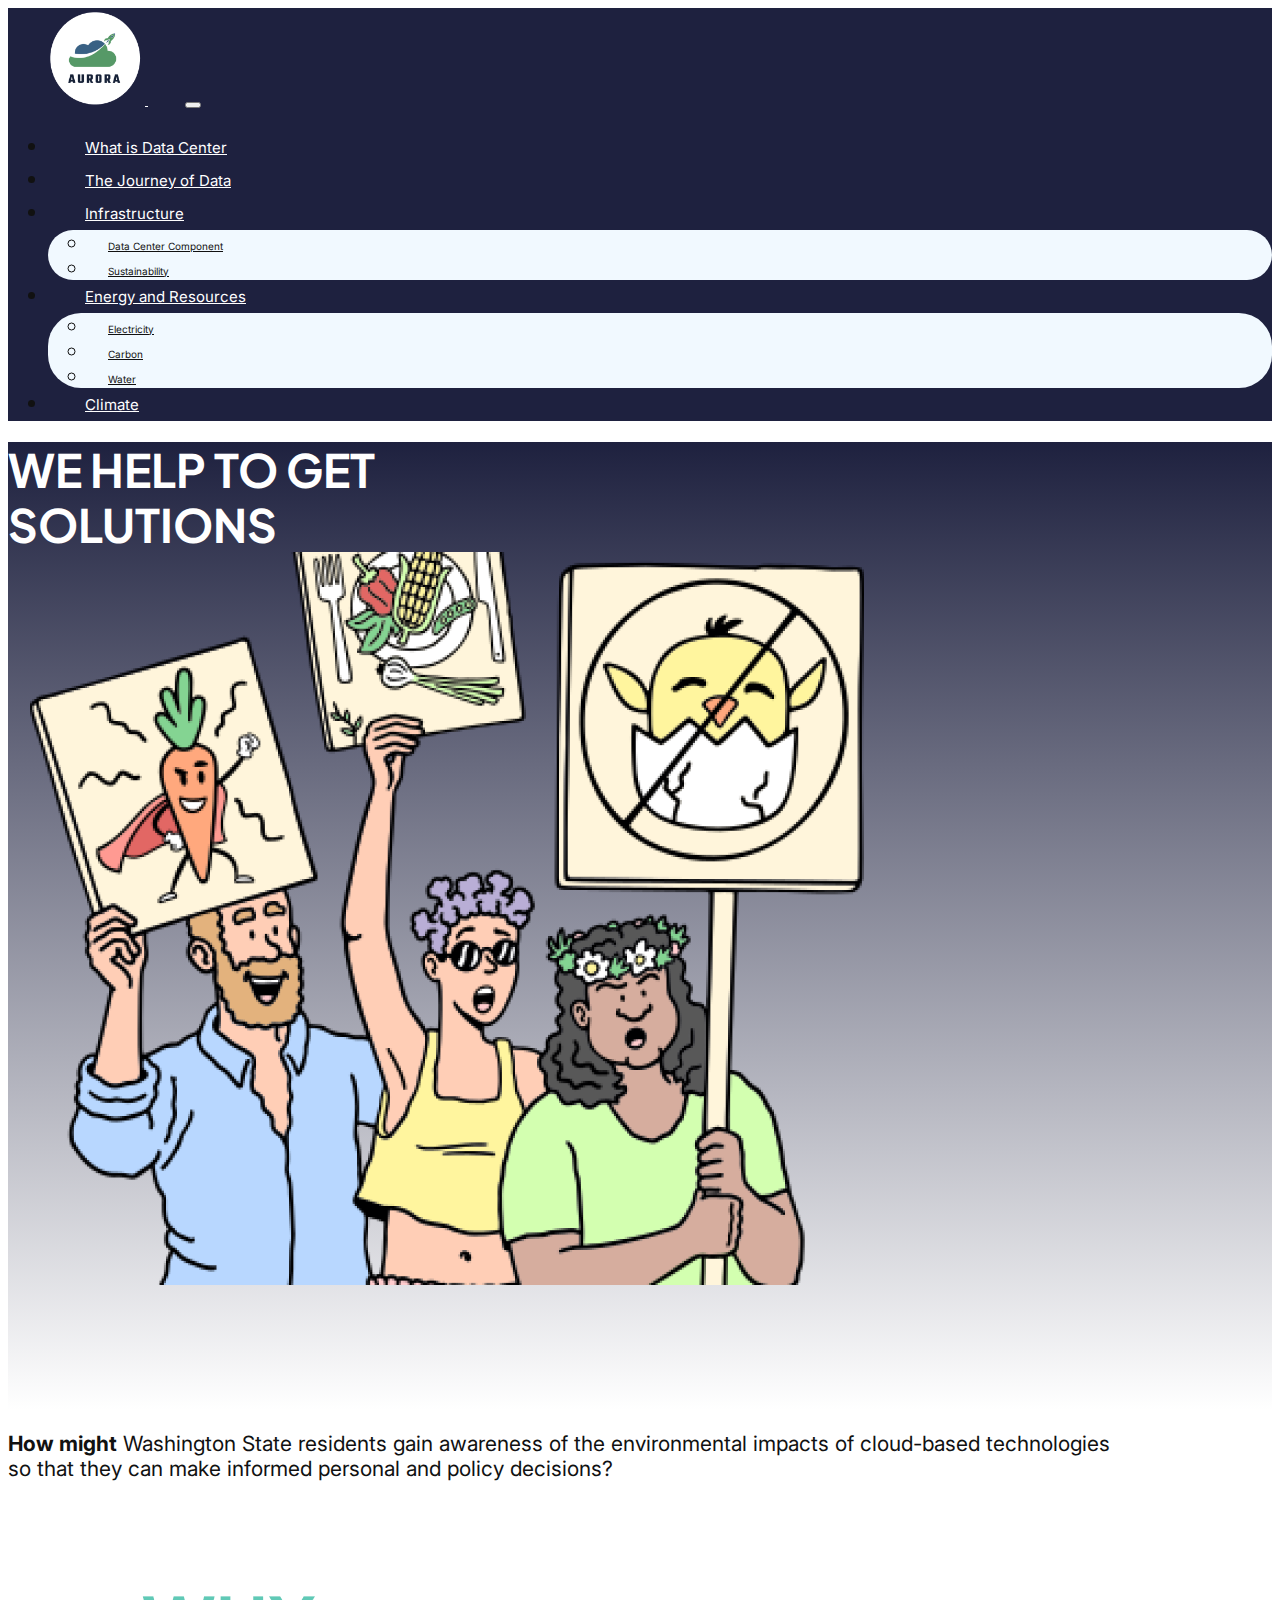
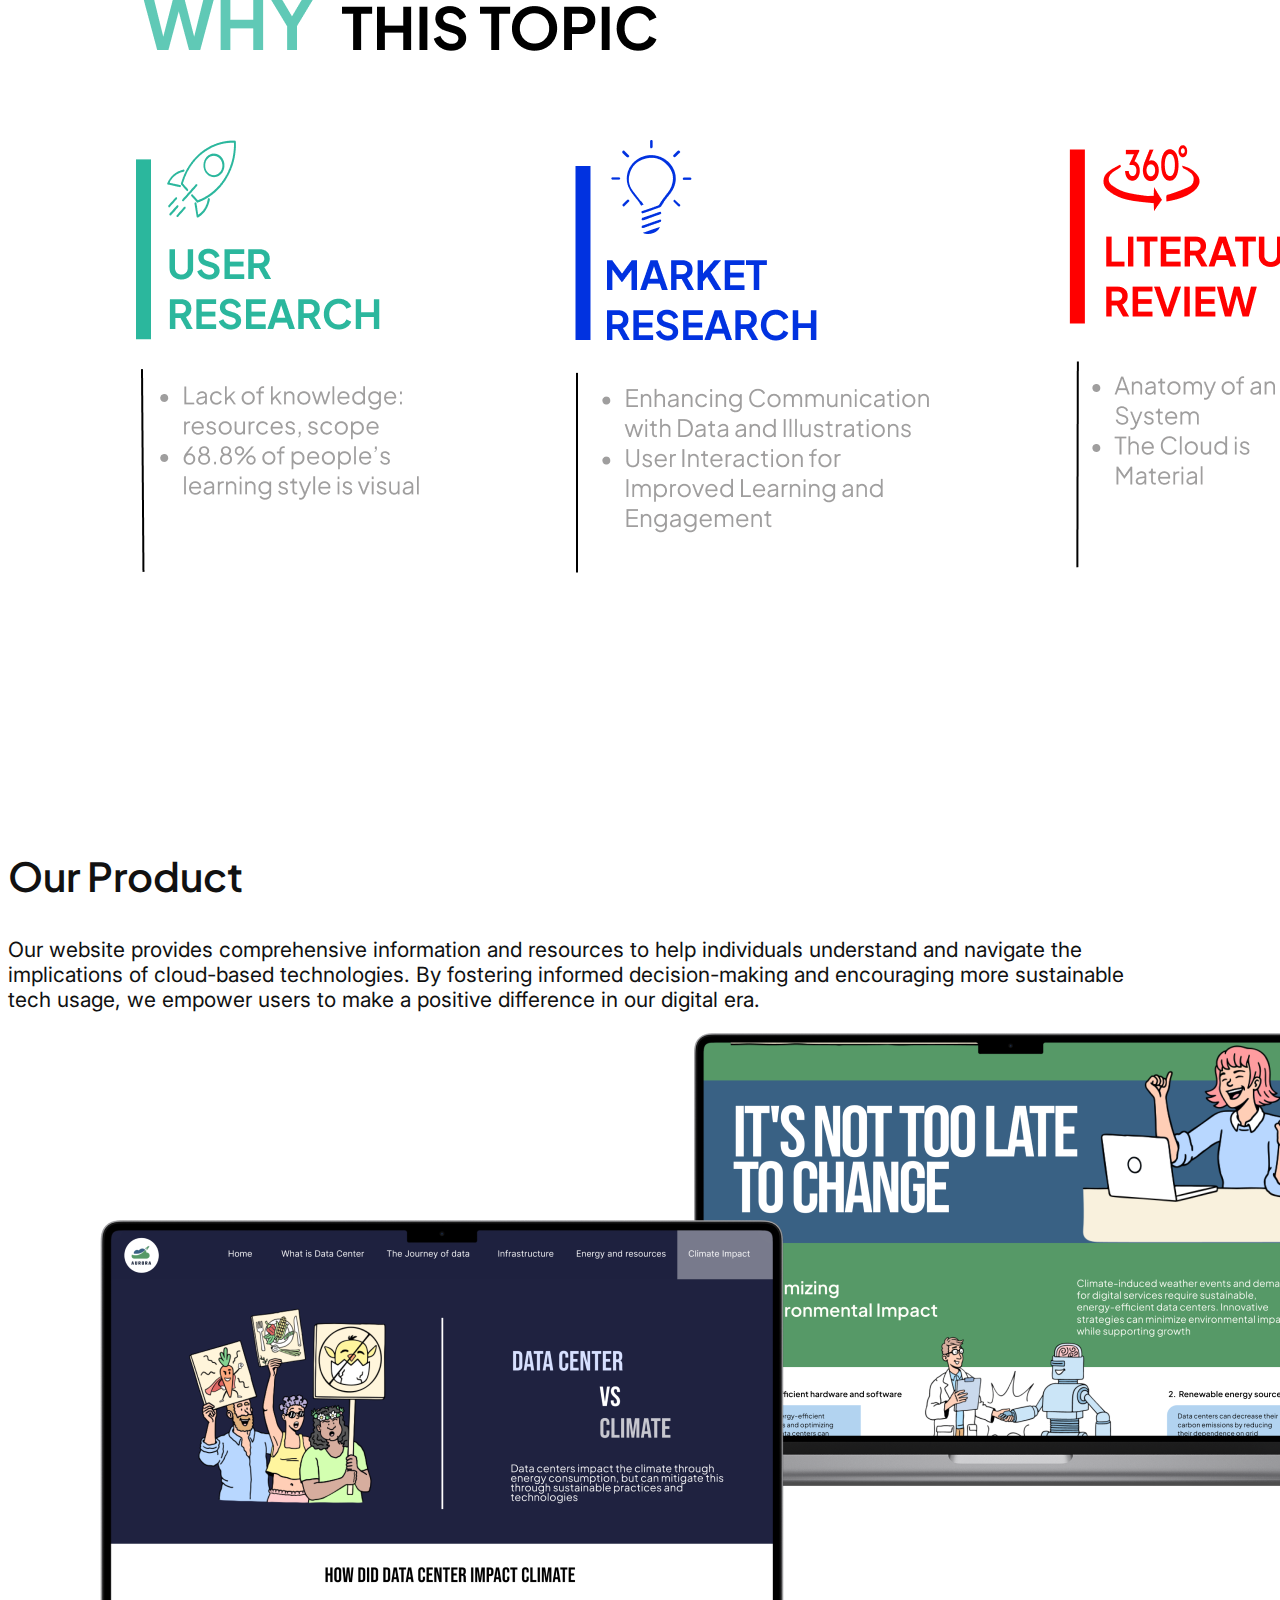
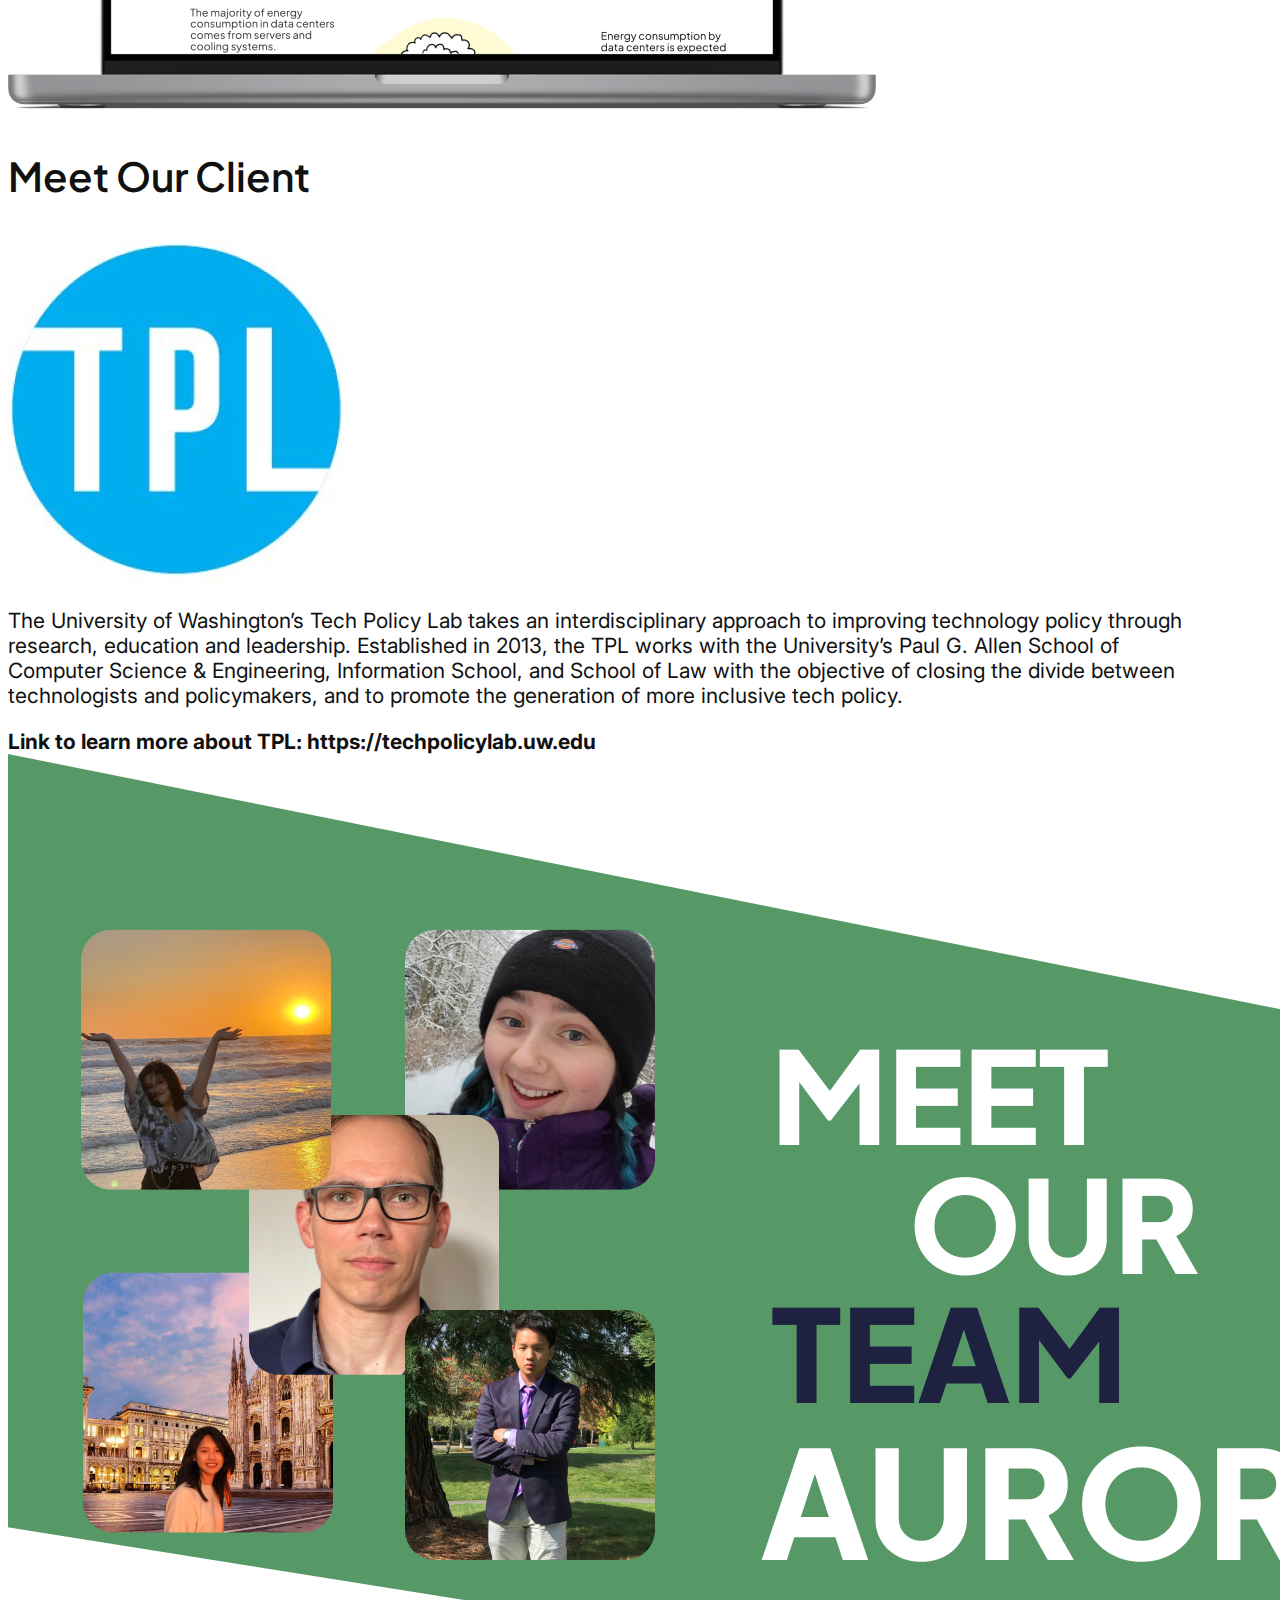
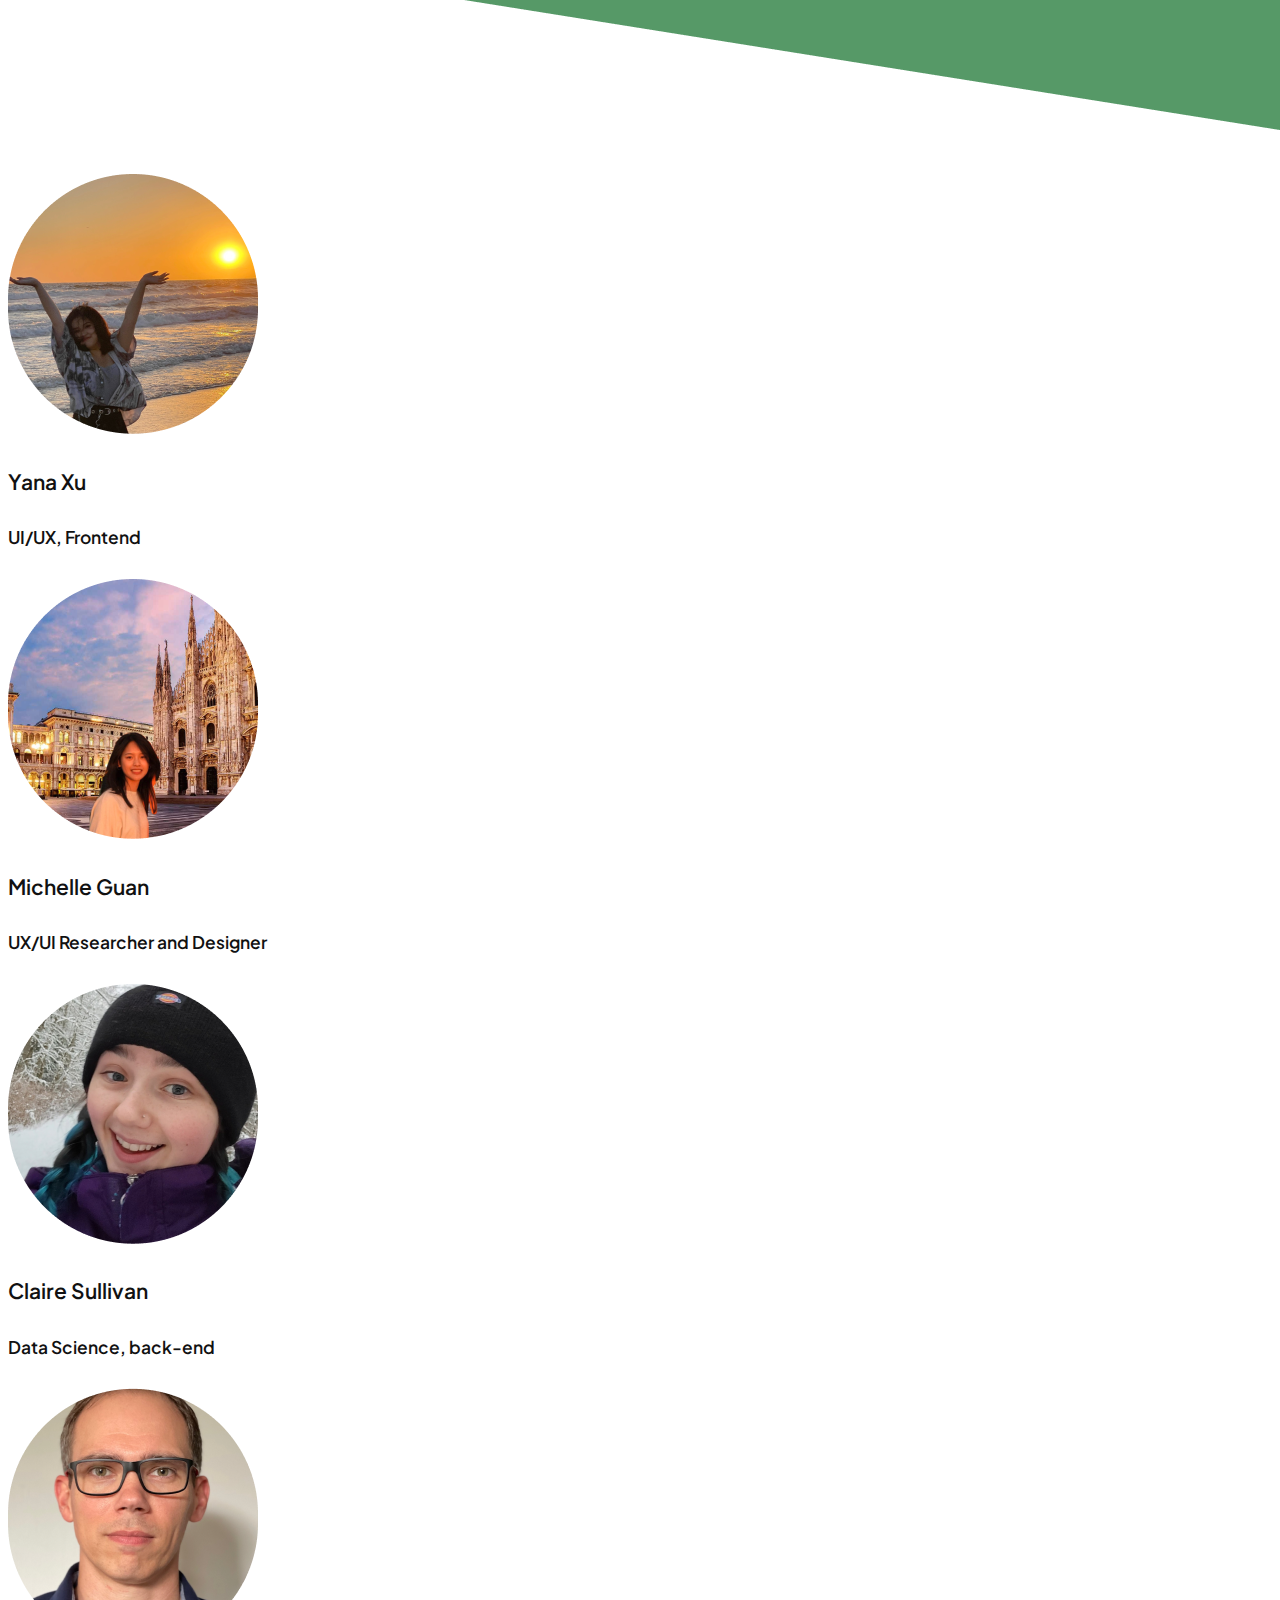
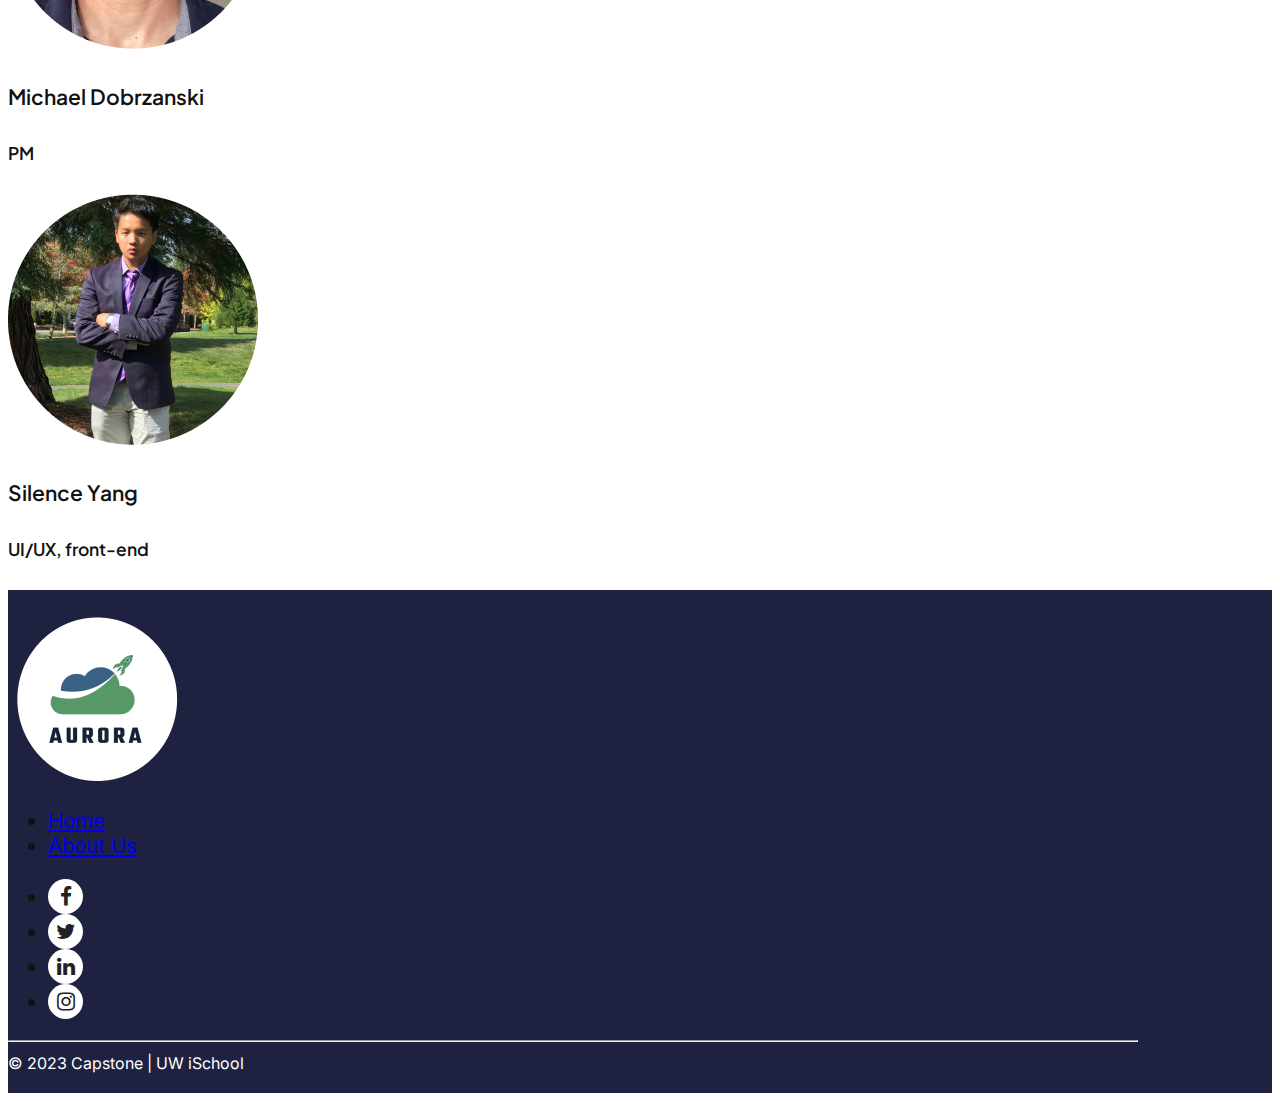
==== about.html @ eef27b8b "Add files via upload" ====
﻿<!DOCTYPE html>
<html lang="en">
<head>
    <title> Aurora </title>
    <meta charset="utf-8">
    <meta name="viewport" content="width=device-width, initial-scale=1">
    <link rel="shortcut icon" type="image/x-icon" href="assets/images/favi.png">
    <link href="https://cdn.jsdelivr.net/npm/bootstrap@5.0.2/dist/css/bootstrap.min.css" rel="stylesheet" integrity="sha384-EVSTQN3/azprG1Anm3QDgpJLIm9Nao0Yz1ztcQTwFspd3yD65VohhpuuCOmLASjC" crossorigin="anonymous">
    <script src="https://ajax.googleapis.com/ajax/libs/jquery/3.4.1/jquery.min.js"></script>
    <script src="https://cdn.jsdelivr.net/npm/@popperjs/core@2.9.2/dist/umd/popper.min.js" integrity="sha384-IQsoLXl5PILFhosVNubq5LC7Qb9DXgDA9i+tQ8Zj3iwWAwPtgFTxbJ8NT4GN1R8p" crossorigin="anonymous"></script>
    <script src="https://cdn.jsdelivr.net/npm/bootstrap@5.0.2/dist/js/bootstrap.min.js" integrity="sha384-cVKIPhGWiC2Al4u+LWgxfKTRIcfu0JTxR+EQDz/bgldoEyl4H0zUF0QKbrJ0EcQF" crossorigin="anonymous"></script>
    <link rel="stylesheet" href="https://cdnjs.cloudflare.com/ajax/libs/font-awesome/4.7.0/css/font-awesome.min.css">
    <link rel="stylesheet" href="assets/css/style.css">
    <!-- For slider owl.js-->
    <link rel="stylesheet" href="https://cdnjs.cloudflare.com/ajax/libs/OwlCarousel2/2.3.4/assets/owl.carousel.min.css" />
    <script src="https://cdnjs.cloudflare.com/ajax/libs/OwlCarousel2/2.3.4/owl.carousel.min.js"></script>
</head>
<body>
    <header>
        <div class="container-fluid">
            <div class="row">
                <div class="col-md-12">
                    <nav class="navbar navbar-expand-lg navbar-dark ms-0 me-0 p-0">
                        <div class="container-fluid ps-0 pe-0">
                            <a class="navbar-brand" href="index.html">
                                <img src="assets/images/logo.png" alt="img" class="logo" />
                            </a>
                            <button class="navbar-toggler" type="button" data-bs-toggle="collapse" data-bs-target="#navbarSupportedContent" aria-controls="navbarSupportedContent" aria-expanded="false" aria-label="Toggle navigation">
                                <span class="navbar-toggler-icon"></span>
                            </button>
                            <div class="collapse navbar-collapse" id="navbarSupportedContent">
                                <ul class="navbar-nav ms-auto mb-2 mb-lg-0">
                                    <li class="nav-item">
                                        <a class="nav-link" href="data-center.html">
                                            What is Data Center
                                        </a>
                                    </li>
                                    <li class="nav-item">
                                        <a class="nav-link" href="data-travel.html">
                                            The Journey of Data
                                        </a>
                                    </li>
                                    <li class="nav-item dropdown">
                                        <a class="nav-link dropdown-toggle" href="#" role="button" data-bs-toggle="dropdown" aria-expanded="false">
                                            Infrastructure
                                        </a>
                                        <ul class="dropdown-menu">
                                            <li><a class="dropdown-item" href="infrastructure.html">Data Center Component</a></li>

                                            <li><a class="dropdown-item" href="infrastructure.html">Sustainability</a></li>
                                        </ul>
                                    </li>
                                    <li class="nav-item dropdown">
                                        <a class="nav-link dropdown-toggle" href="#" role="button" data-bs-toggle="dropdown" aria-expanded="false">
                                            Energy and Resources
                                        </a>
                                        <ul class="dropdown-menu">
                                            <li><a class="dropdown-item" href="electricity.html">Electricity</a></li>
                                            <li><a class="dropdown-item" href="carbon.html">Carbon</a></li>
                                            <li><a class="dropdown-item" href="water.html">Water</a></li>
                                        </ul>
                                    </li>
                                    <li class="nav-item">
                                        <a class="nav-link" href="climate.html">
                                            Climate
                                        </a>
                                    </li>
                                </ul>
                            </div>
                        </div>
                    </nav>
                </div>
            </div>
        </div>
    </header>

    <section class="banner-01">
        <div class="container-fluid">
            <div class="row">
                <div class="col-md-6 pt-md-5">
                    <div class="ps-lg-5 ms-xl-5 pt-lg-5">
                        <h2 class="title-3 pb-5 f700 pt-5">
                            WE HELP TO GET
                            <span class="d-md-block"></span>
                            <br>
                            SOLUTIONS
                        </h2>


                    </div>
                </div>
                <div class="col-md-6 mt-md-0 mt-5 p-0">
                    <img src="assets/images/landing.png" class="img-fluid run-image" alt="img">
                </div>
            </div>
        </div>
    </section>

    <section class="pt-5 pb-5">
        <div class="container pt-md-5 pb-md-5">
            <div class="row">
                    <p>
                        <strong>How might</strong> Washington State residents gain awareness of the environmental impacts of cloud-based technologies 
                        so that they can make informed personal and policy decisions?
                    </p>

            </div>
        </div>
    </section>

    <section class="pt-5 pb-5">
        <div class="container pt-md-5 pb-md-5">
            <div class="row">
                <div class="col-md-12">
                    <img src="assets/images/Container-7.png" class="img-fluid" alt="img">
                    <h2 class="heading2  text-center"> Our Product </h2>
                    <p class="pb-3 pt-3">
                        Our website provides comprehensive information and resources to help individuals understand and navigate the implications of cloud-based technologies. By fostering informed decision-making and encouraging more sustainable tech usage, 
                        we empower users to make a positive difference in our digital era.
                </div>

            </div>
        </div>
        <img src="assets/images/product.png" >
    </section>

    <section class="pt-5 pb-5">
        <div class="container-fluid container-fluid2 pt-md-5 pb-md-5">
            <div class="row d-flex justify-content-center align-items-center">
                <h2 class="heading2  text-center"> Meet Our Client </h2>
                <div class="col-md-6 pt-md-0 pt-4 order-md-1 order-2">
                    <img src="assets/images/TPL.png" class="img-fluid mx-auto d-block" alt="img">
                </div>
                <div class="col-md-6 pt-xl-5 mt-xl-2 order-md-2 order-1">
                    <div class="ms-xl-5 me-xl-5">
                        <p class="pt-4 pb-2">
                            The University of Washington’s Tech Policy Lab takes an interdisciplinary approach to improving technology policy through research, education and leadership.

                            Established in 2013, the TPL works with the University’s Paul G. Allen School of Computer Science & Engineering, Information School, and School of Law with the objective of closing the divide between technologists and policymakers, and to promote the generation of more inclusive tech policy.                        </p>
                    </div>
                    <strong>Link to learn more about TPL: https://techpolicylab.uw.edu</strong>
                </div>
            </div>
        </div>
    </section>

    </section>
    <section class="pt-5 pb-5">
        <div class="container pt-md-5 pb-md-5">
            <div class="row">
                <div class="col-md-12 text-center">
                    <img src="assets/images/Group 6.png" class="img-fluid" alt="img" >

                </div>
                <div class="col-md-4 text-center pt-4">
                    <img src="assets/images/tm1.png" class="img-fluid" alt="img">
                    <h4 class="mb-0">Yana Xu</h4>
                    <h5 class="text-secondary mt-0">UI/UX, Frontend</h5>
                </div>

                <div class="col-md-4 text-center pt-4">
                    <img src="assets/images/tm2.png" class="img-fluid" alt="img">
                    <h4 class="mb-0">Michelle Guan</h4>
                    <h5 class="text-secondary mt-0">UX/UI Researcher and Designer</h5>
                </div>

                <div class="col-md-4 text-center pt-4">
                    <img src="assets/images/tm3.png" class="img-fluid" alt="img">
                    <h4 class="mb-0">Claire Sullivan</h4>
                    <h5 class="text-secondary mt-0">Data Science, back-end</h5>
                </div>

                
                <div class="col-md-4 text-center pt-4">
                    <img src="assets/images/tm4.png" class="img-fluid" alt="img">
                    <h4 class="mb-0">Michael Dobrzanski</h4>
                    <h5 class="text-secondary mt-0">PM</h5>
                </div>

                
                <div class="col-md-4 text-center pt-4">
                    <img src="assets/images/tm5.png" class="img-fluid" alt="img">
                    <h4 class="mb-0">Silence Yang</h4>
                    <h5 class="text-secondary mt-0">UI/UX, front-end</h5>
                </div>
            </div>
        </div>
    </section>

    <footer class="footer">
        <div class="container">
            <div class="row">
                <div class="col-md-12 col-lg-10 offset-lg-1 text-center">

                    <img src="assets/images/logo.png" alt="img" class="img-fluid" />


                    <ul class=" list-inline pt-3">
                        <li class="list-inline-item ms-lg-4 me-lg-4">
                            <a href="index.html" class="text-white text-decoration-none">
                                Home
                            </a>
                        </li>
                        <li class="list-inline-item ms-lg-4 me-lg-4">
                            <a href="about.html" class="text-white text-decoration-none">
                                About Us
                            </a>
                        </li>

                    </ul>
                    
                    <ul class="social-footer list-inline pt-3 pb-2">
                        <li class="list-inline-item">
                            <a href="">
                                <i class=" fa fa-facebook"></i>
                            </a>
                        </li>
                        <li class="list-inline-item">
                            <a href="">
                                <i class=" fa fa-twitter"></i>
                            </a>
                        </li>
                        <li class="list-inline-item">
                            <a href="">
                                <i class=" fa fa-linkedin"></i>
                            </a>
                        </li>
                        <li class="list-inline-item">
                            <a href="">
                                <i class=" fa fa-instagram"></i>
                            </a>
                        </li>
                    </ul>
                    <hr />

                    <p class="pt-2"> © 2023 Capstone | UW iSchool </p>
                </div>
            </div>
        </div>
    </footer>
</body>
</html>
---- assets/css/style.css ----
@import url('https://fonts.googleapis.com/css2?family=Plus+Jakarta+Sans:wght@300;400;500;600;700;800;900&display=swap');
@import url('https://fonts.googleapis.com/css2?family=Inter:wght@100;300;400;500;600;700;800&display=swap');
@import url('https://fonts.googleapis.com/css2?family=Poppins:wght@300;400;500;600;700;800;900&display=swap');
@import url('https://fonts.googleapis.com/css2?family=Bebas+Neue&display=swap');


body {
    font-size: 21px;
    color: #111;
    font-weight: 400;
    font-family: 'Inter', sans-serif;
}

.f600 {
    font-weight: 600 !important;
}

h1,
h2,
h3,
h4,
h5 {
    color: #111;
    font-family: 'Plus Jakarta Sans', sans-serif;
    font-weight: 600;
    line-height: 1.4;
}

input:focus {
    box-shadow: none !important;
}

select:focus {
    box-shadow: none !important;
}

button:focus {
    box-shadow: none !important;
}

.logo {
    width: 100px;
}

header {
    background: #1E213F;
}

.navbar a {
    color: #fff !important;
    padding: 7px 20px !important;
    background: #1E213F;
    font-size: 10px;
    margin: 0px 17px;
}

    .navbar a.active {
        border-bottom: 1px solid #3170a2;
    }


.navbar .navbar-brand {
    /*padding-left: 0px !important;*/
    background: none;
    border-radius: 0px;
    box-shadow: none;
}

    .navbar .navbar-brand:hover {
        background: none;
    }

.navbar-nav .dropdown-menu a {
    color: #111 !important;
    background: none;
    border-radius: 0px;
    box-shadow: none;
    margin: 0px !important;
}

    .navbar-nav .dropdown-menu a:hover {
        background: none !important;
        color: #1E213F !important;
    }

.dropdown-menu {
    background-color: #f1f9ff;
    border-radius: 33px;
}

.btn-div a {
    padding: 3px 14px 4px 14px;
    font-size: 15px;
}

.navbar a:hover {
    background: #1E213F;
    color: #fff !important;
}

.banner {
    background-size: cover !important;
    background-position: center center !important;
    background-repeat: no-repeat !important;
    position: relative;
    width: 100% !important;
}

.banner-content {
    /*background: rgba(0,0,0,0.76);*/
    height: 100%;
    padding: 290px 0px 280px 0px;
}

    .banner-content h1 {
        font-size: 39px;
        margin-bottom: 0;
        margin-top: 0px;
        font-weight: 400;
    }

.title-2 {
    font-size: 42px;
    margin-bottom: 0;
    margin-top: 0px;
    font-weight: 400;
    line-height: 1.2;
}

.title-3 {
    font-size: 46px;
    margin-bottom: 0;
    margin-top: 0px;
    font-weight: 400;
    line-height: 1.2;
}

.title-31 {
    font-size: 56px;
    margin-bottom: 0;
    margin-top: 0px;
    font-weight: 800;
    line-height: 1.4;
}

.banner-content h6 {
    font-size: 19px;
    font-weight: 400;
    line-height: 1.6;
}

.banner-content h3 {
    font-size: 35px;
    margin-bottom: 0;
    margin-top: 0px;
    font-weight: 600;
}

.banner-content p {
    font-size: 19px;
    line-height: 30px;
}

.text-lg2 p {
    font-size: 21px;
}

.blue {
    color: #3B6A98;
}

.black {
    background: #000;
}

.bg-pink {
    background: #FCFBF1;
}

.hs-head {
    font-size: 100px;
    font-weight: 900;
    font-family: 'Poppins', sans-serif;
}

.hs1 {
    color: rgba(37, 225, 143, 0.2);
}

.hs2 {
    color: rgba(241, 213, 68, 0.2);
}

.hs3 {
    color: rgba(55, 129, 97, 0.2);
}

.hs4 {
    color: rgba(10, 10, 11, 0.2);
}

.text-link {
    text-decoration: none !important;
    color: inherit !important;
    display: block;
}

.banner-slides {
    height: 480px;
}

.title-5 {
    font-size: 32px;
    line-height: 1.2;
}

.blue {
    color: #18345E;
}

.f700 {
    font-weight: 700 !important;
    color: #fff;
}

.heading2 {
    font-size: 40px;
}

.xl-head {
    font-size: 80px !important;
    font-weight: 500;
}

.xl-head2 {
    font-family: 'Bebas Neue', cursive;
    font-size: 170px !important;
    font-weight: 400;
    line-height: 1;
    letter-spacing: -3px;
}

.xl-head3 {
    font-family: 'Bebas Neue', cursive;
    font-size: 100px !important;
    font-weight: 400;
    line-height: 1.1;
    letter-spacing: -2px;
}

    .xl-head3 span {
        font-size: 140px !important;
    }

.banner-size {
    background-size: 50% !important;
    padding: 150px 0px 180px 0px;
}

.btn-02 {
    background: #1E213F;
    border-color: #1E213F;
    color: #fff;
    padding: 14px 35px;
    border-radius: 25px;
    font-weight: 500;
}

    .btn-02:hover {
        color: #fff !important;
        background: #1E213F !important;
        border-color: #1E213F !important;
    }

.bg-10 {
    background: #1B2A31;
}

.lblue {
    color: #2C82C1;
}

.about {
    background: #224085;
}

    .about p {
        font-size: 18px;
        color: white;
    }

.bfont {
    font-family: 'Bebas Neue', cursive !important;
}

.small-txt p {
    font-size: 18px;
    margin-bottom: 25px;
}

.list-n1 {
    position: relative;
    list-style: none;
}

    .list-n1 li {
        position: relative;
        padding-left: 55px;
        font-size: 16px;
    }

    .list-n1 span {
        position: absolute;
        font-size: 80px;
        left: 0px;
        top: -20px;
    }

.lgz-title {
    font-size: 120px;
    line-height: 0.9;
}


.container {
    max-width: 1130px;
}

footer hr:not([size]) {
    background: white;
}

.footer {
    background: #1E213F;
    padding: 20px 0;
}

    .footer p {
        color: #fff;
        margin: 0;
        padding: 0;
        font-size: 16px;
    }

.social-footer a {
    display: inline-block;
    width: 35px;
    height: 35px;
    background: #fff;
    border-radius: 100%;
    color: #222;
    text-align: center;
    line-height: 35px;
}

    .social-footer a:hover {
        background: white;
        color: #fff;
    }


.fo-links a {
    text-decoration: none;
    display: inline-block;
    color: #eeeeee;
    padding: 5px;
}

.vid-height {
    height: 450px;
}

.heading2 .sml {
    font-size: 25px;
}

.ab-box {
    padding: 50px 60px;
}

.color1 {
    background: #1d2138;
}

.color2 {
    background: #11121a;
}

.color3 {
    background: #0d0e18;
}

.ab-box h4 {
    font-size: 40px;
    color: #fff;
    margin-bottom: 0;
    margin-top: 0px;
    font-weight: 600;
    text-shadow: 1px 1px 1px #5f5f5f;
}

.line {
    width: 100px;
    height: 2px;
    margin: auto;
    background: #3589cc;
}


.bg-purple {
    background: #571683;
}

.text-xl {
    font-size: 20px;
}

.orange {
    color: orange;
}

/*.container-size{
    max-width:1000px;
    
}*/

.box-clients {
    padding: 35px 20px;
    box-shadow: 0px 0px 10px 2px #b7b5b5;
    background: white;
    border-radius: 10px;
}

.box-clients p{
    font-size:18px
}

.title-4 {
    color: #3E6F2E;
    font-size: 90px;
    text-transform: uppercase;
    font-weight: 800;
}

.des4 {
    font-size: 55px;
}

.ab-box3 {
    border-radius: 16px;
    background: white;
    padding: 20px 20px;
}

    .ab-box3 p {
        font-size: 16px;
    }

    .ab-box3 h4 {
        font-size: 19px;
    }

/**/

.color-4 {
    background: rgba(133, 217, 156, 0.35);
}

/**/
.banner-01 {
    background: linear-gradient(180deg, #1E213F 0%, #FFFFFF 100%);
}

.accordion-item {
    border: none !important;
    background: none !important;
}

.accordion-button {
    background-color: #1b2a31;
    color: #fff;
    font-weight: bold;
    font-size: 24px;
    border: 1.3px solid black;
    margin-top: 30px;
}

.accordion-body {
    background-color: #1b2a31;
    color: #fff;
    font-size: 18px;
    border: 1px solid #000000;
    border-top: none;
}

.accordion-button:not(.collapsed) {
    background-color: #1b2a31;
    color: #fff;
}

.red3 {
    color: #B64B4B;
}

.bg-grd {
    background: linear-gradient(268.78deg, #649DD1 -97.5%, rgba(194, 237, 255, 0.794101) -4.39%, rgba(182, 169, 51, 0) 113.54%);
}

.bg-black {
    background: #000;
}

.color-11 {
    background: linear-gradient(0deg, #DCEBFE 4.06%, rgba(220, 235, 254, 0) 118.6%);
}

.title-8 {
    color: #B64B4B;
    font-weight: 900;
    font-size: 100px;
}

.cz-text{
    font-weight:500;
    font-size:21px
}

.g-box {
    background: #B4FFED;
    border-radius: 25px 0px;
    padding: 20px;
    font-size: 17px;
}

@media(min-width:1200px) {
    .navbar .dropdown-menu {
        min-width: 15rem;
    }
    .g-box{
        margin-right:90px
    }

    .m-up {
        margin-top: -90px;
    }

    .height2 {
        height: 400px;
    }

    .small-con {
        max-width: 300px;
        margin: auto;
        display: block;
    }
}

@media(min-width:992px) and (max-width:1200px) {
   .navbar a {
        font-size: 13px;
    margin: 0px 4px;
    }
}

@media(min-width:768px) and (max-width:991px) {
    .heading2 {
        font-size: 31px;
    }
        .lgz-title {
    font-size: 50px;
    line-height: 1.1;
}

    .ab-box {
        padding: 50px 30px;
    }

        .ab-box h4 {
            font-size: 36px;
        }
}

@media(min-width:992px) {
    .container-fluid2 {
        max-width: 94% !important;
    }

    .w-51 {
        width: 51%;
        font-size: 24px;
    }
}

@media(min-width:768px) {
    .bg-fixed {
        background-attachment: fixed !important;
    }
}


@media(max-width:991px) {
    .navbar a {
        margin-bottom: 6px;
        margin-top: 6px;
    }

    .navbar .navbar-brand {
        padding-left: 0px !important;
        margin: 0px !important;
    }

    .navbar-collapse {
        padding-top: 20px;
    }
}

@media(max-width:767px) {

    .logo {
        width: 80px;
    }

    .ab-box h4 {
        font-size: 33px;
    }

    .banner-content h1 span {
        font-size: 39px;
    }

    .banner-content h1 {
        font-size: 32px;
    }

    .banner-content h6 {
        font-size: 17px;
    }

    .banner-content p {
        color: white;
        font-size: 17px;
        line-height: 27px;
    }

    .banner-content h3 {
        font-size: 31px;
    }

    .heading2 {
        font-size: 30px;
    }

    .banner-slides {
        height: 380px;
    }

    .title-5 {
        font-size: 25px;
        line-height: 1.2;
    }

    .xl-head {
        font-size: 35px !important;
    }

    body {
        font-size: 18px;
    }

    .hs-head {
        font-size: 33px;
    }

    .lgz-title {
    font-size: 50px;
    line-height: 1.1;
}

    .title-4 {
        font-size: 30px;
    }

    .text-xl p {
        font-size: 18px;
    }

    .text-lg2 p {
        font-size: 18px;
    }

    .banner-content {
        height: 100%;
        padding: 76px 0px 57px 0px;
    }

    .title-2 {
        font-size: 30px;
    }

    .title-3 {
        font-size: 30px;
    }

    .title-31 {
        font-size: 30px;
    }

    .des4 {
        font-size: 30px;
    }

    .title-8 {
        font-size: 40px;
    }

    .xl-head2 {
        font-size: 60px !important;
        letter-spacing: 0px;
    }

    .banner-size {
        background-size: 70% !important;
        padding: 70px 0px 60px 0px;
    }

    .xl-head3 {
        font-size: 50px !important;
        letter-spacing: 0px !important;
    }

        .xl-head3 span {
            font-size: 60px !important;
        }
}

.navbar-nav .nav-link {
    font-size: 15px; /* Adjust the font size to your preference */
}

.navbar-nav .nav-link {
    height: 100%;
    line-height: inherit;
    display: flex;
    align-items: center;
}

.navbar-nav .nav-link:hover {
    background-color: grey;
}

.full-width-image {
    width: 100%;
    height: auto;
}

.run-image {
    margin-bottom: 120px; /* Adjust the value according to your needs */
}
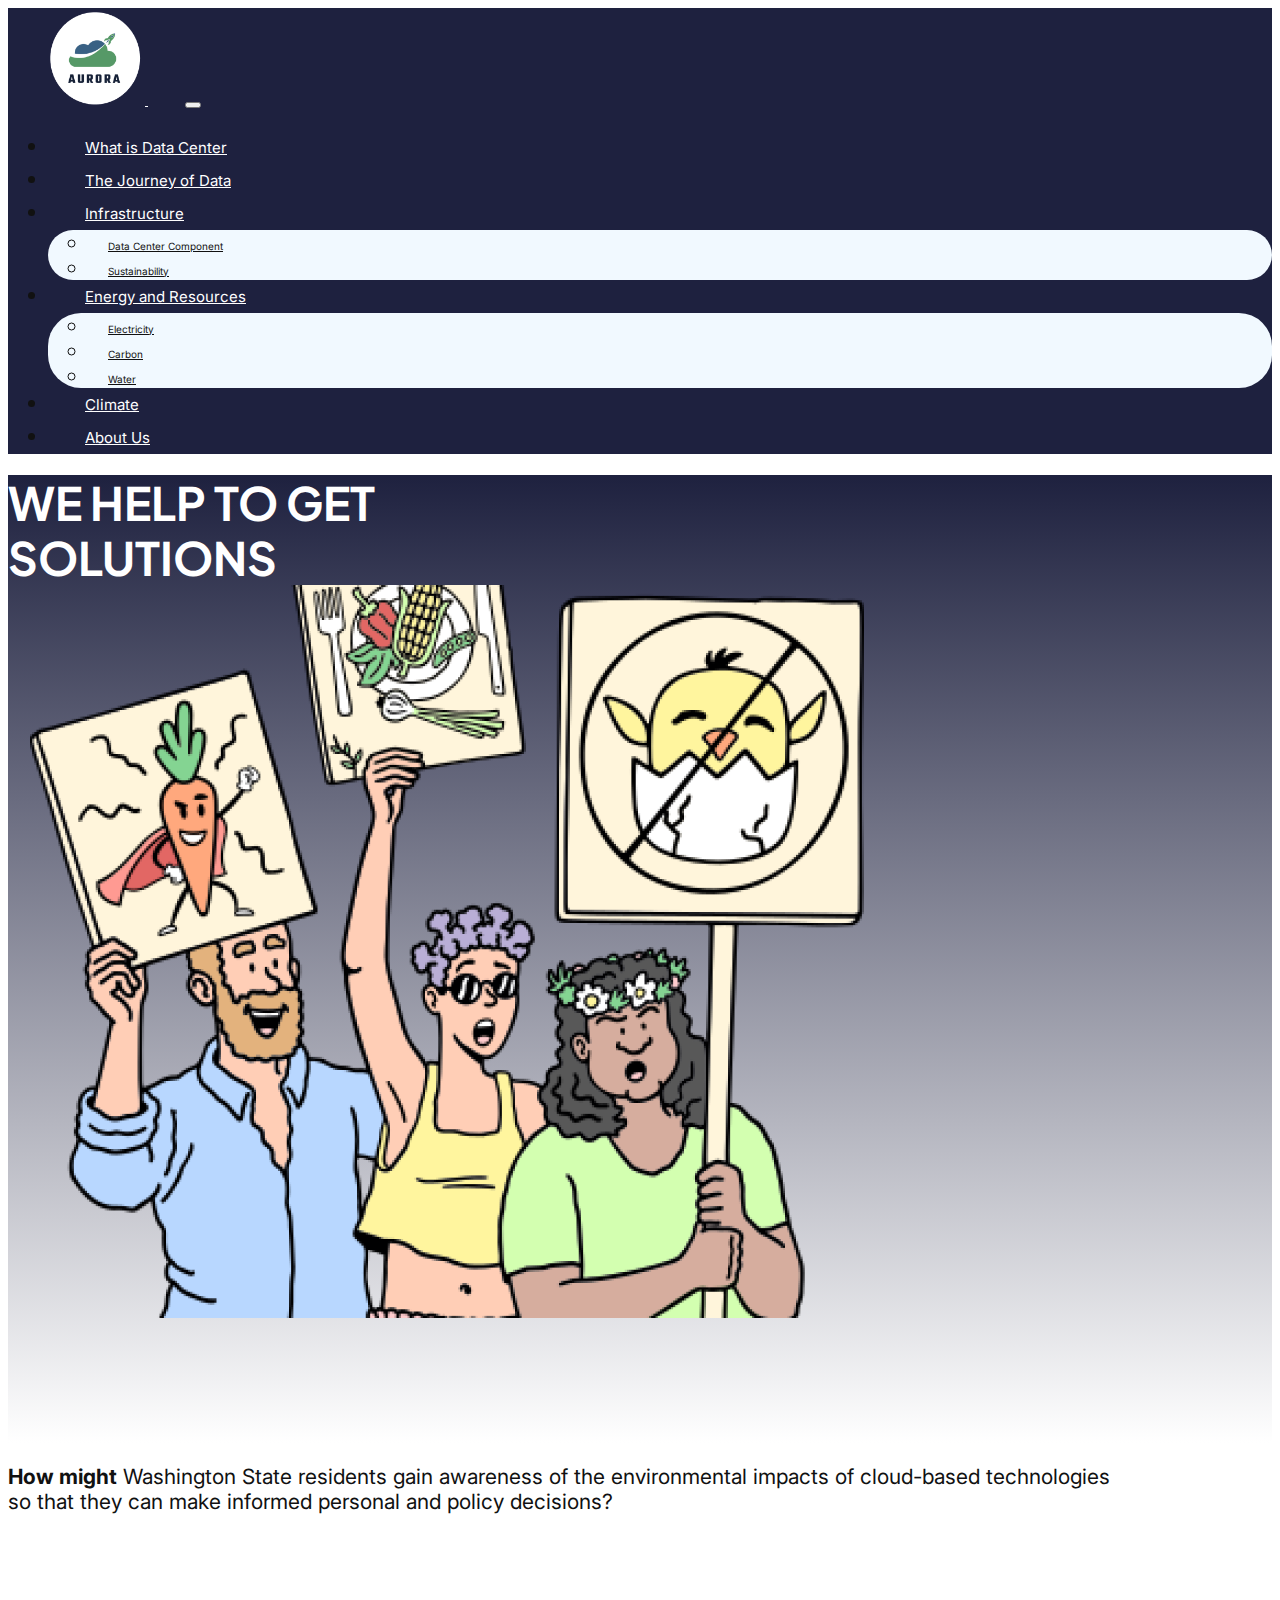
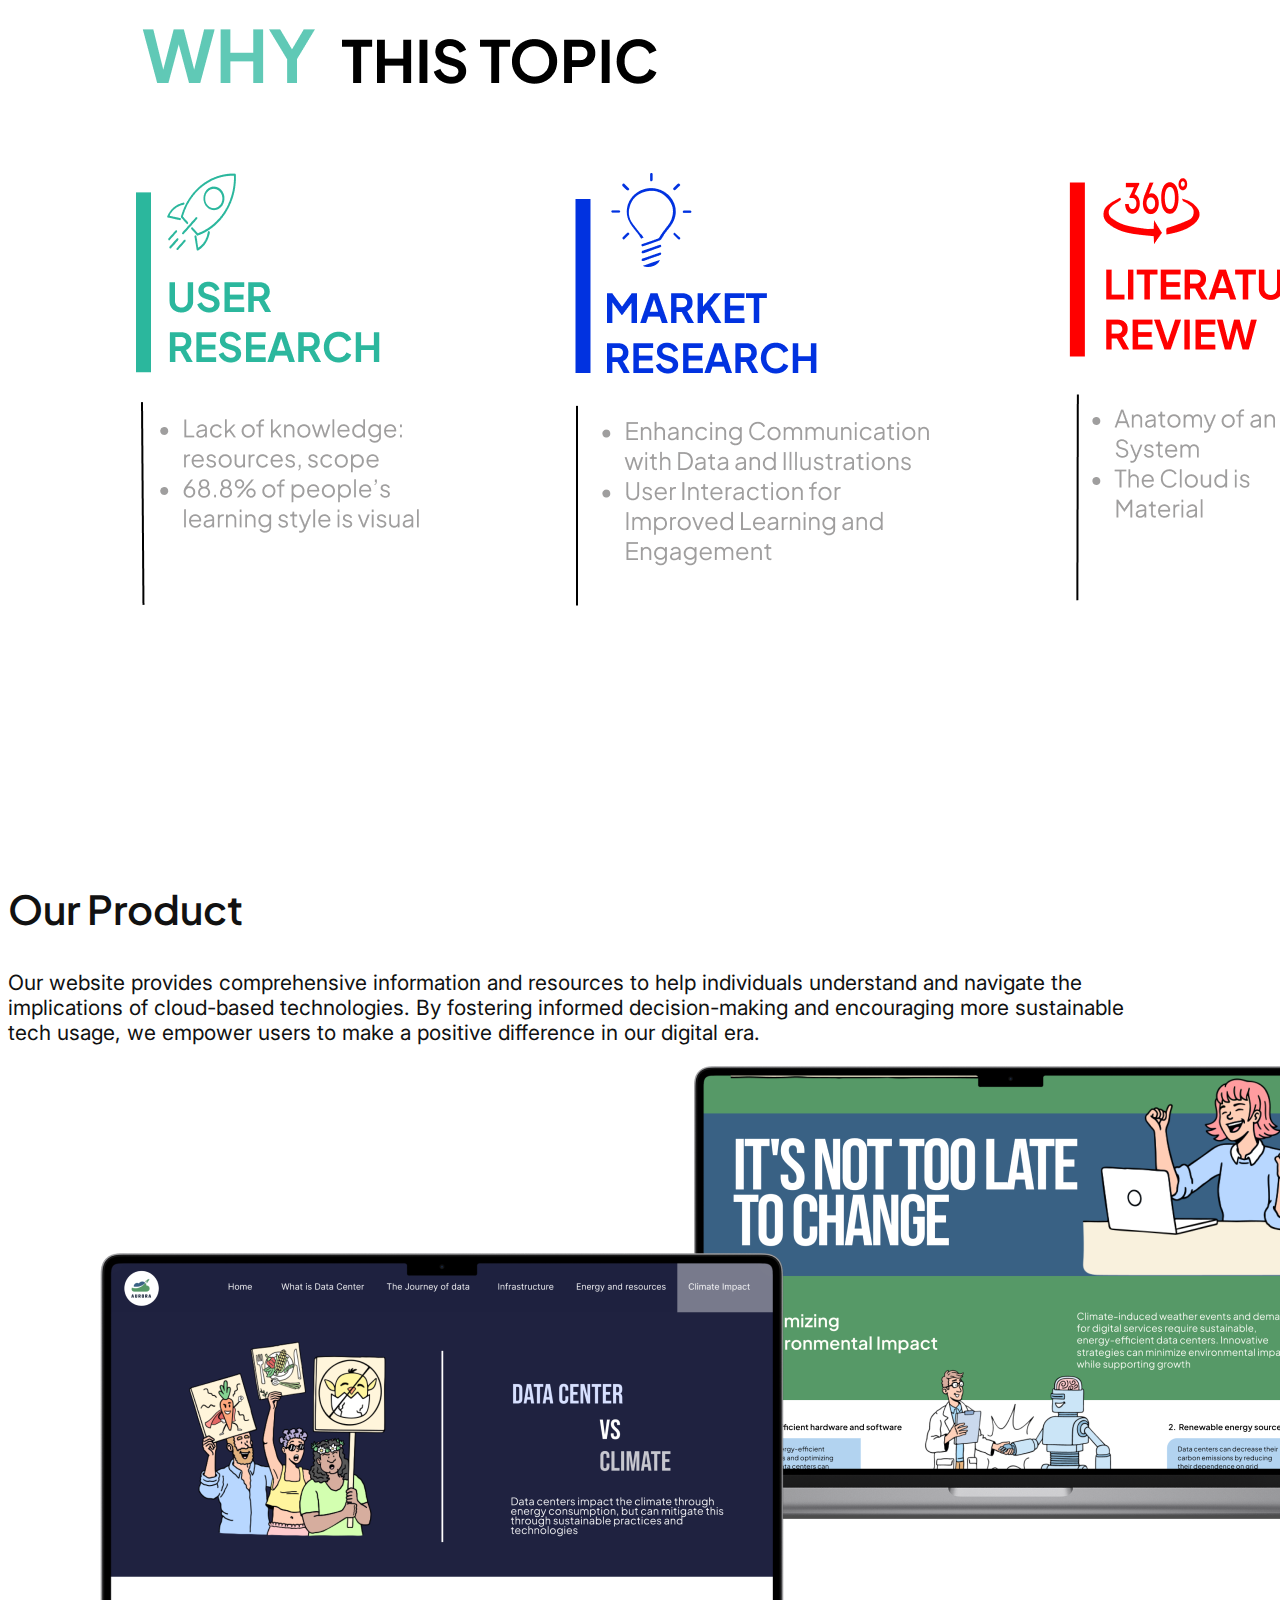
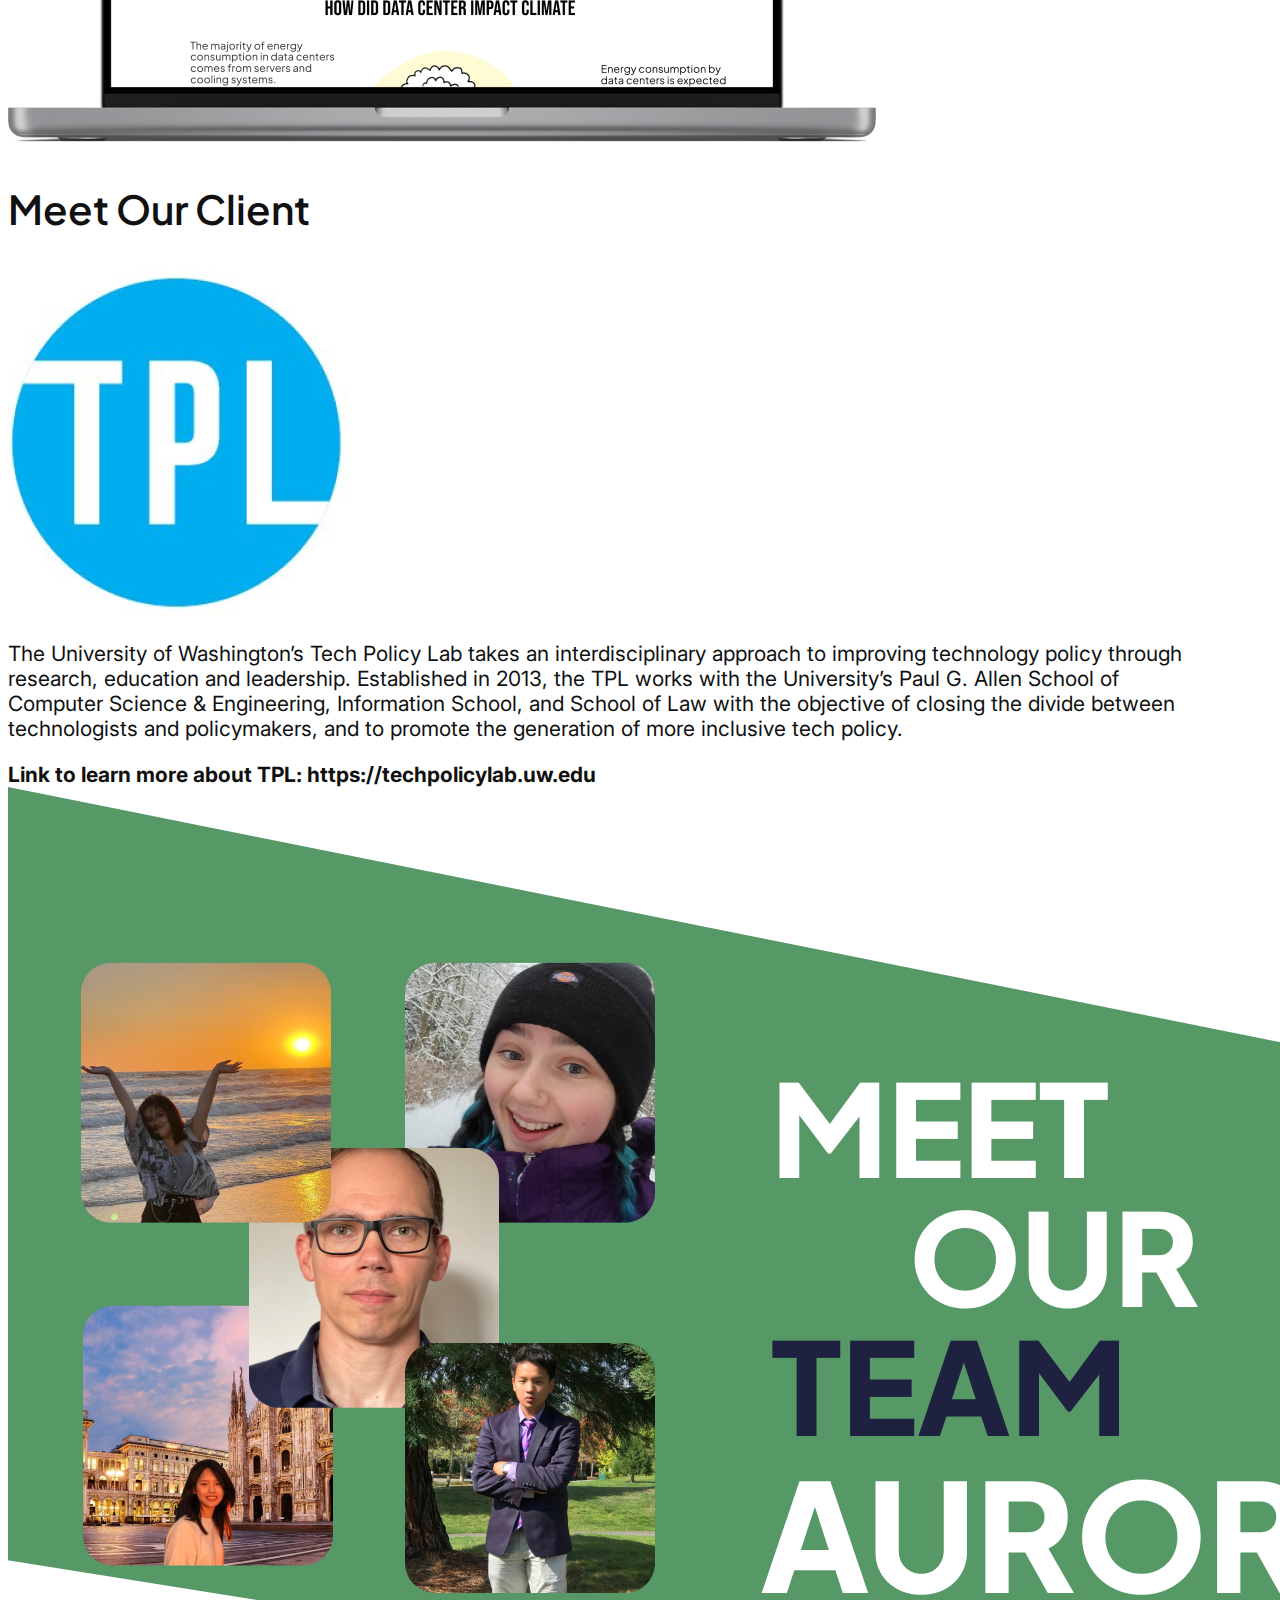
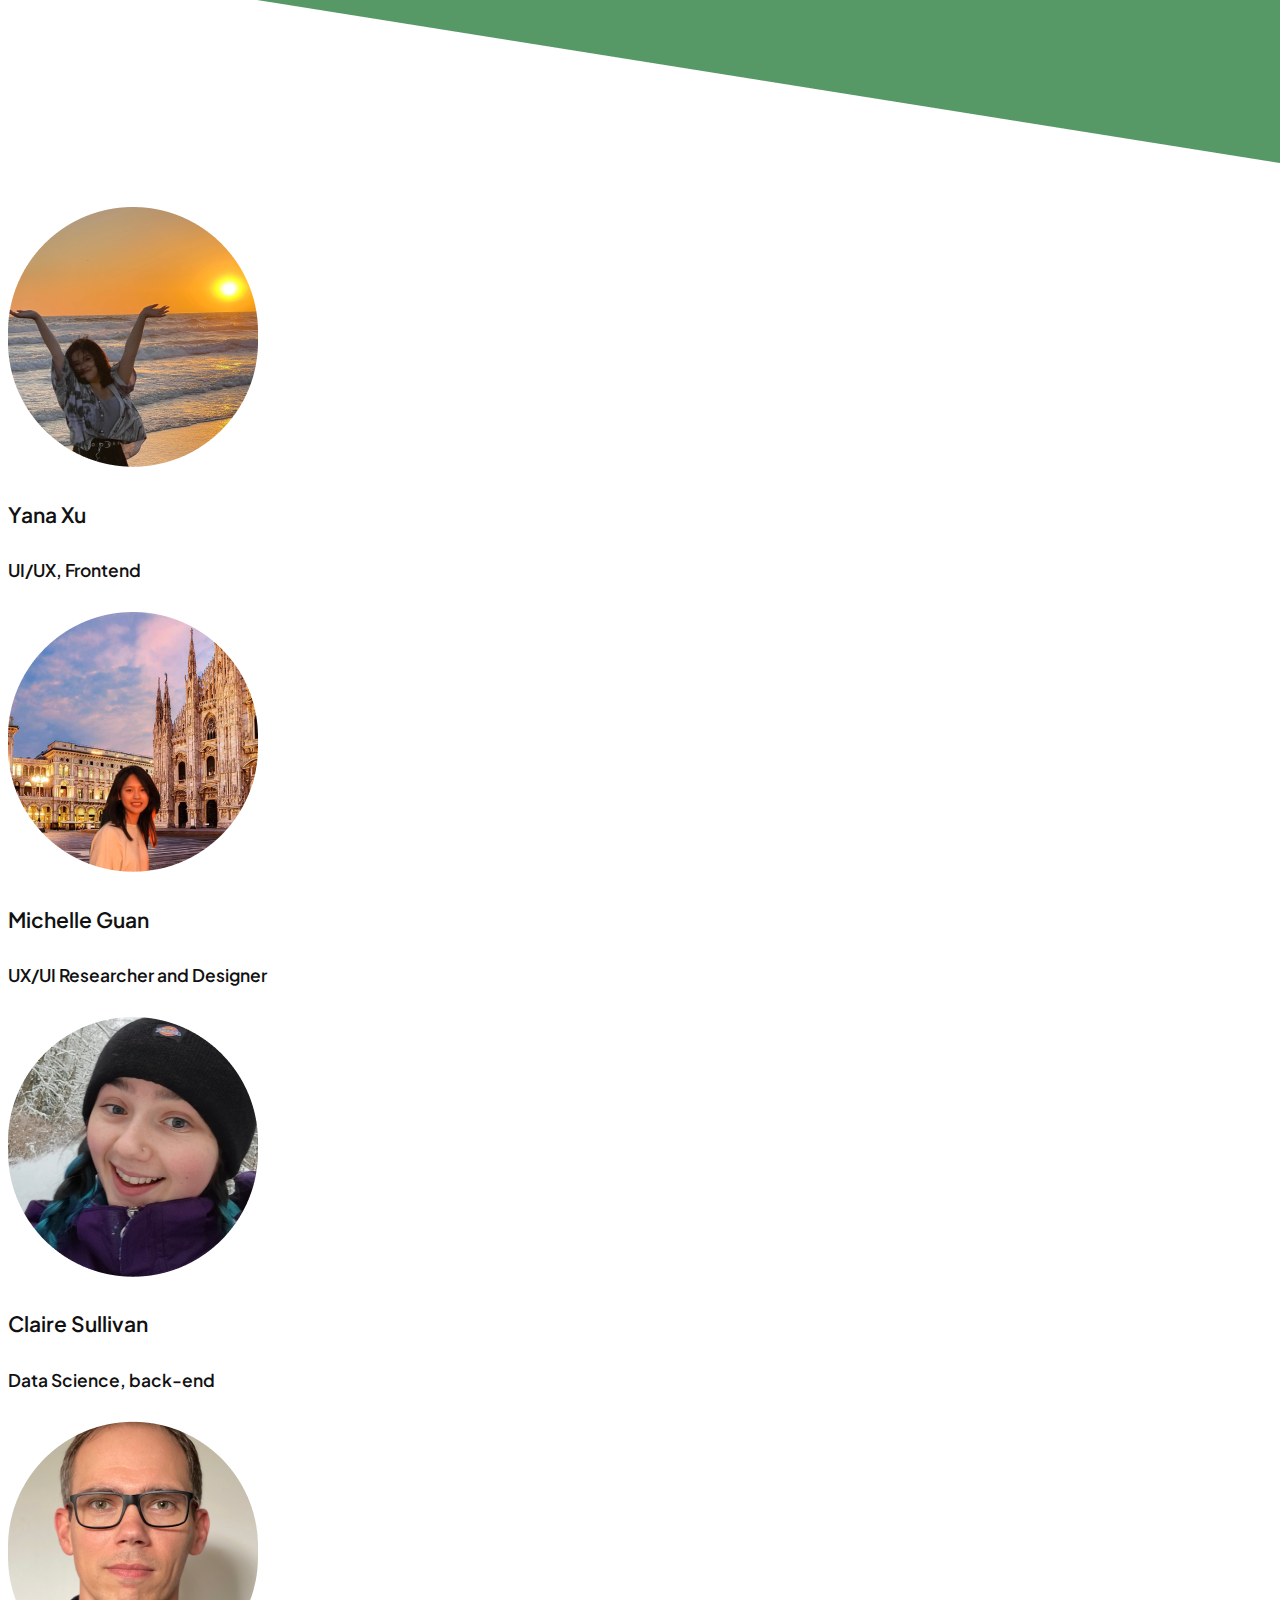
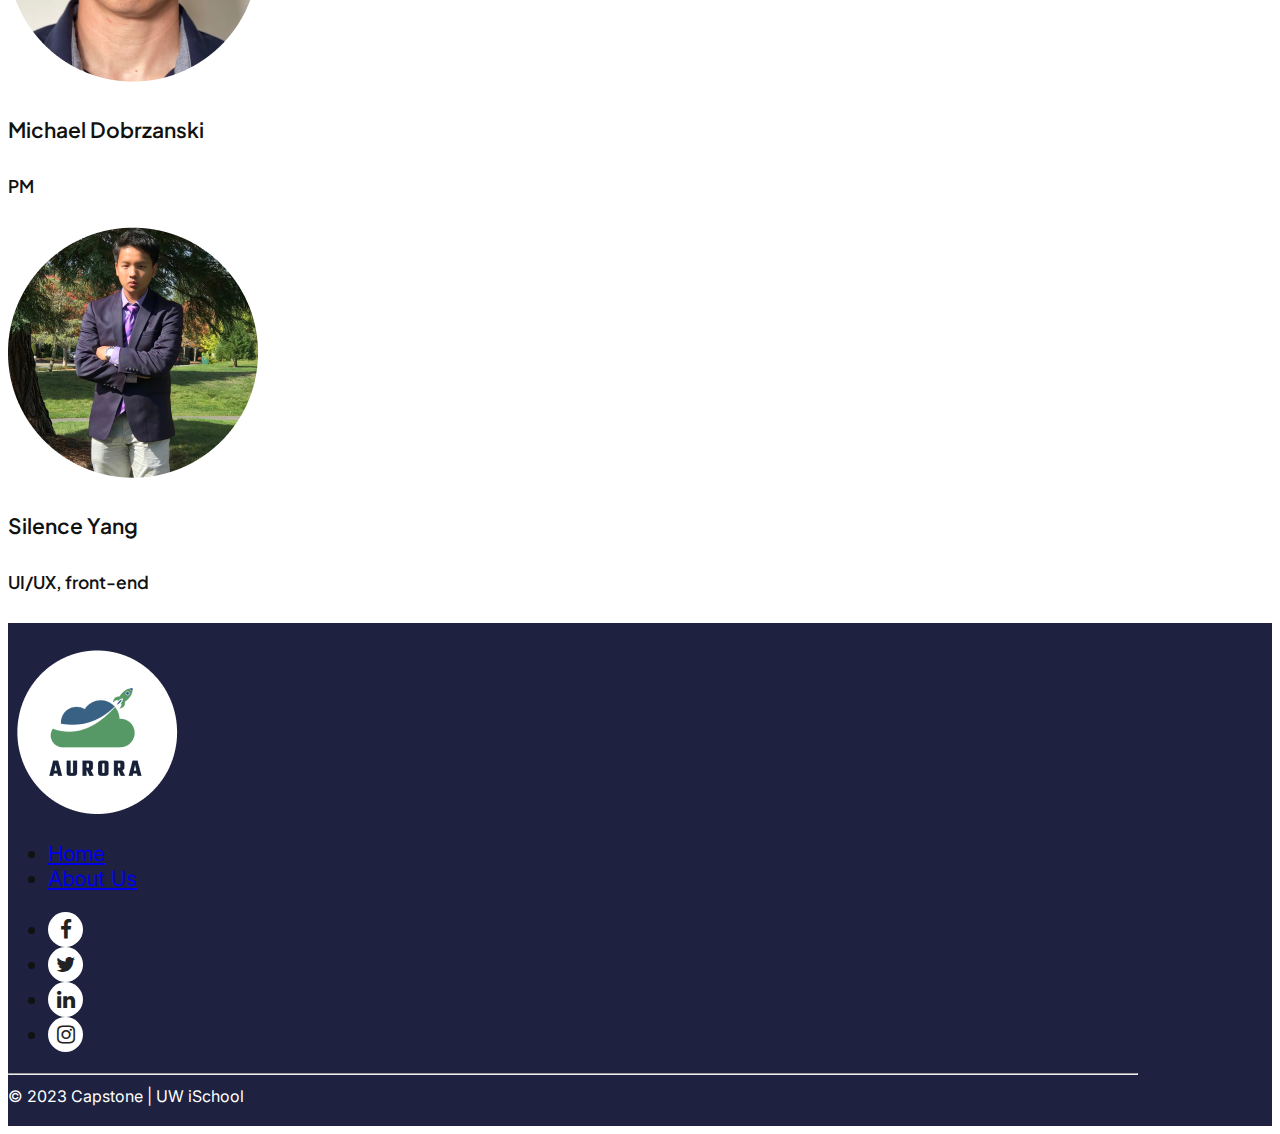
==== commit b55e5bef: "Add files via upload" ====
--- a/about.html
+++ b/about.html
@@ -65,6 +65,11 @@
                                             Climate
                                         </a>
                                     </li>
+                                    <li class="nav-item dropdown">
+                                        <a class="nav-link" href="about.html">
+                                            About Us
+                                        </a>
+                                    </li>
                                 </ul>
                             </div>
                         </div>
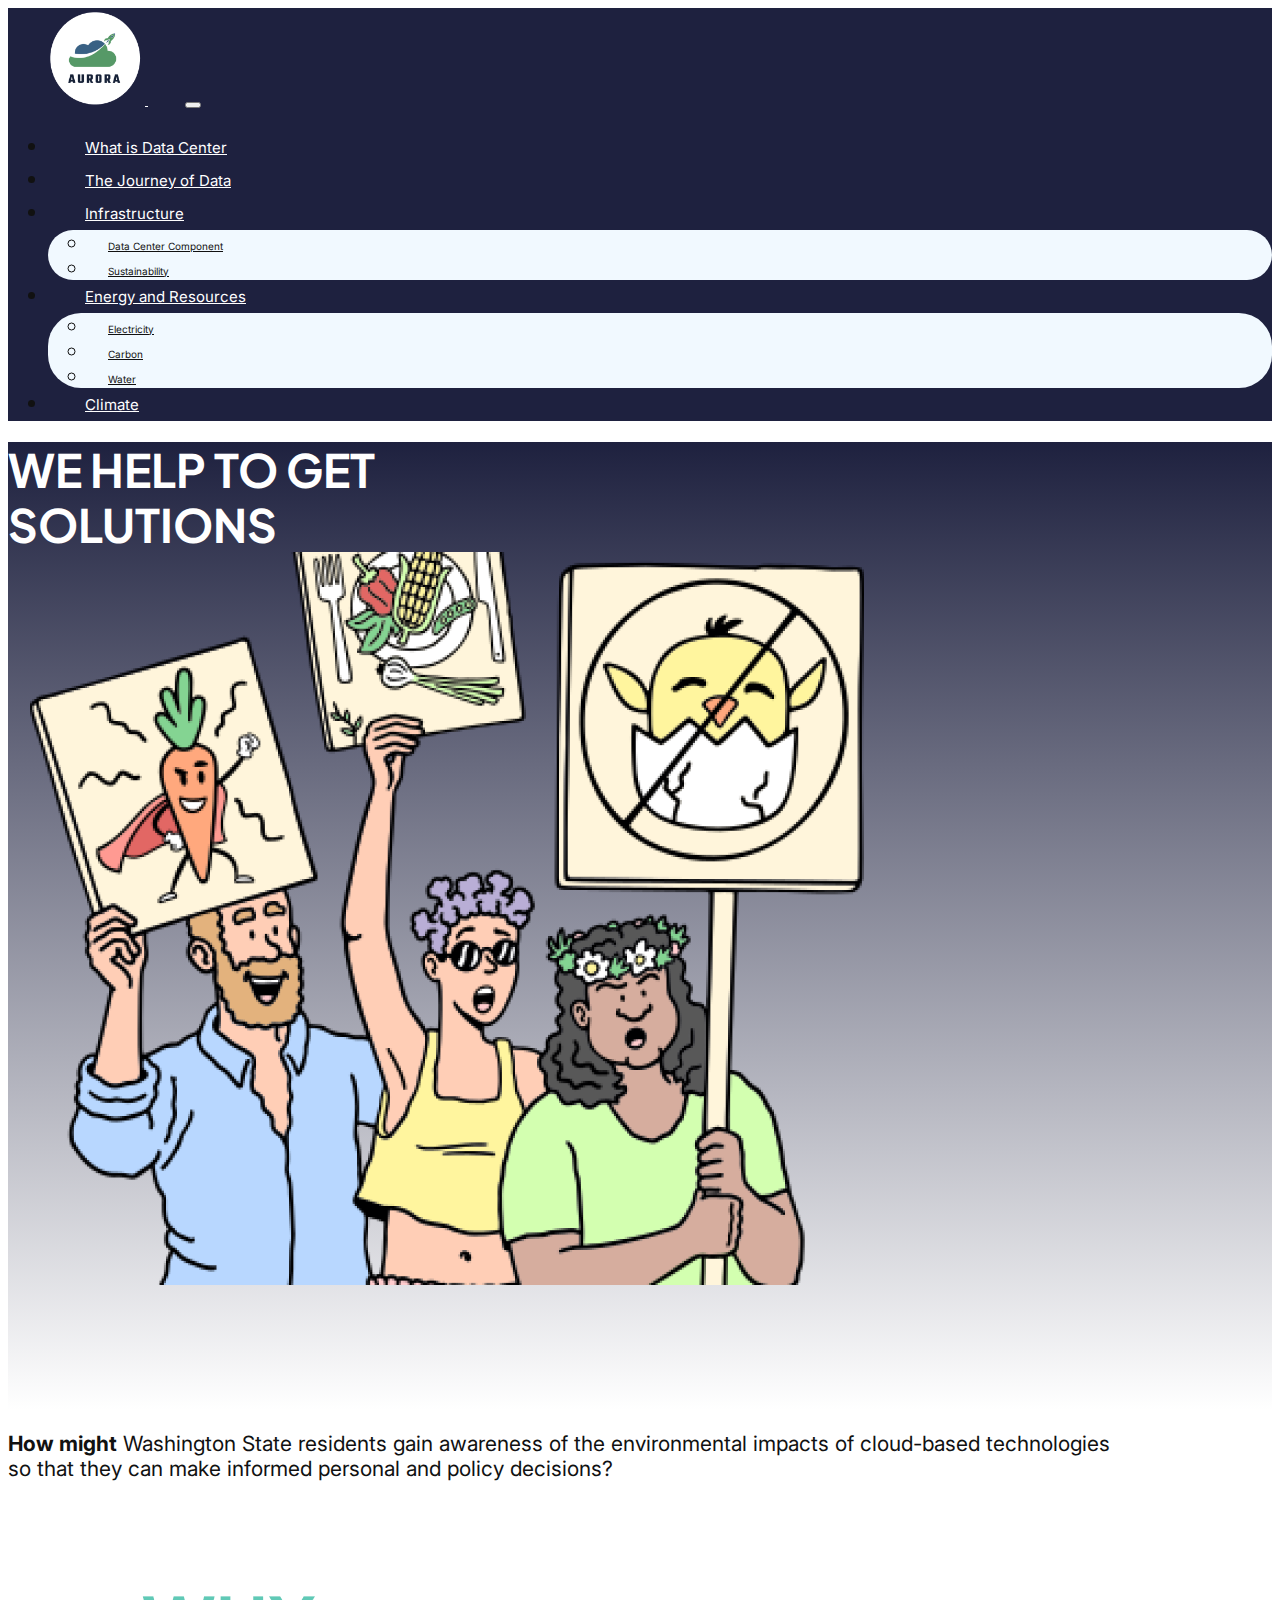
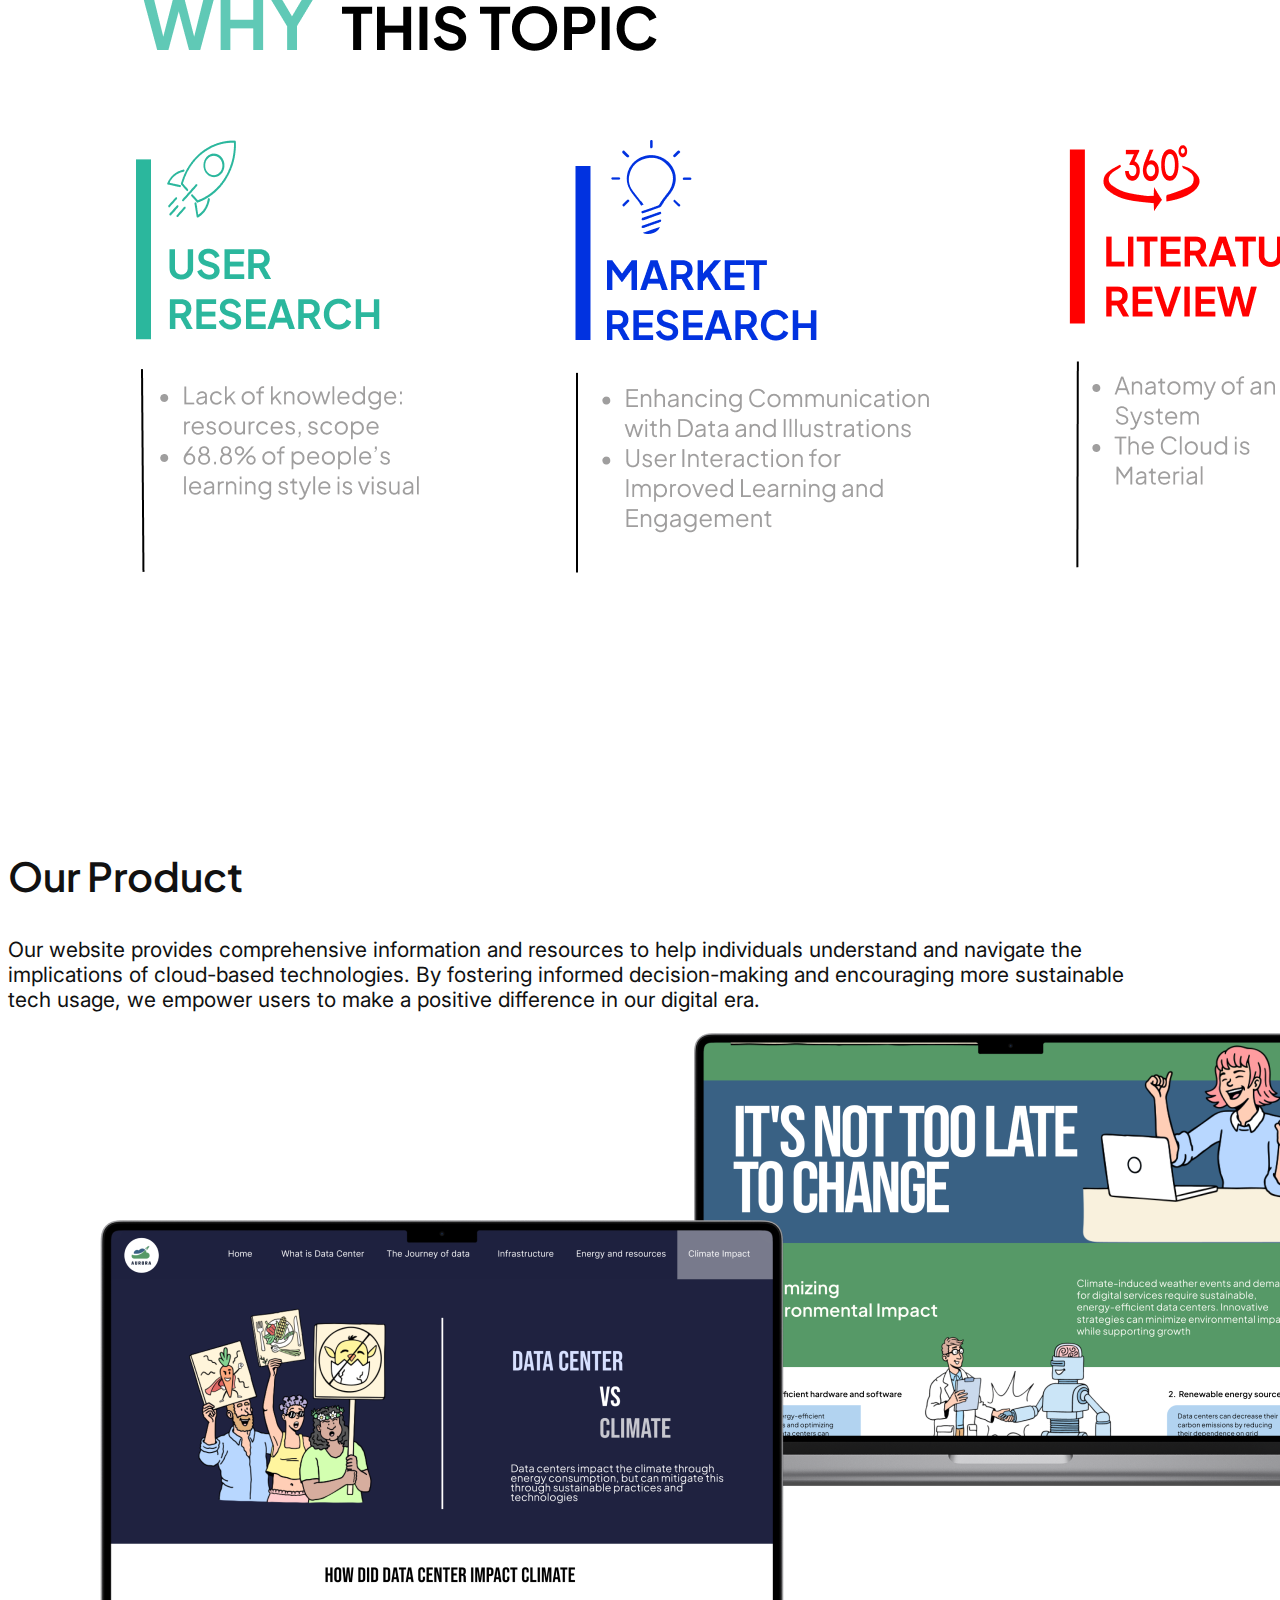
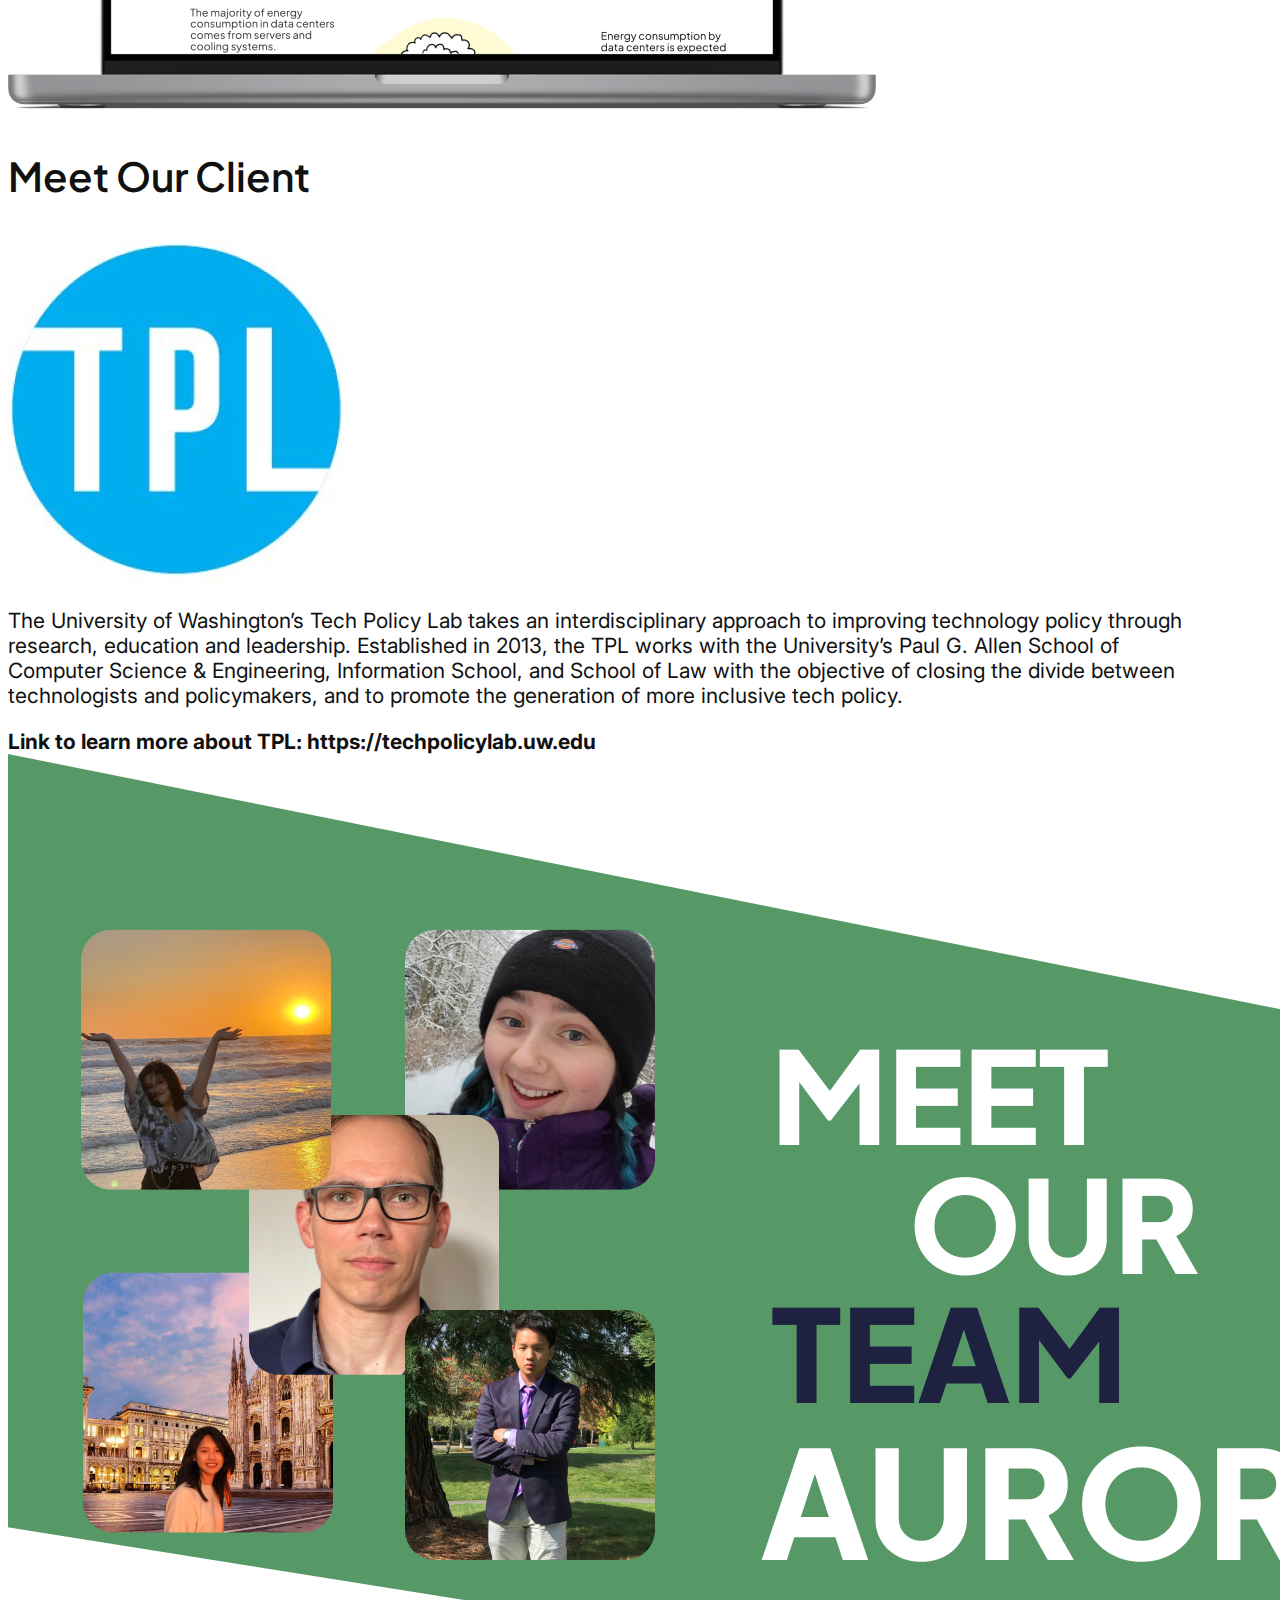
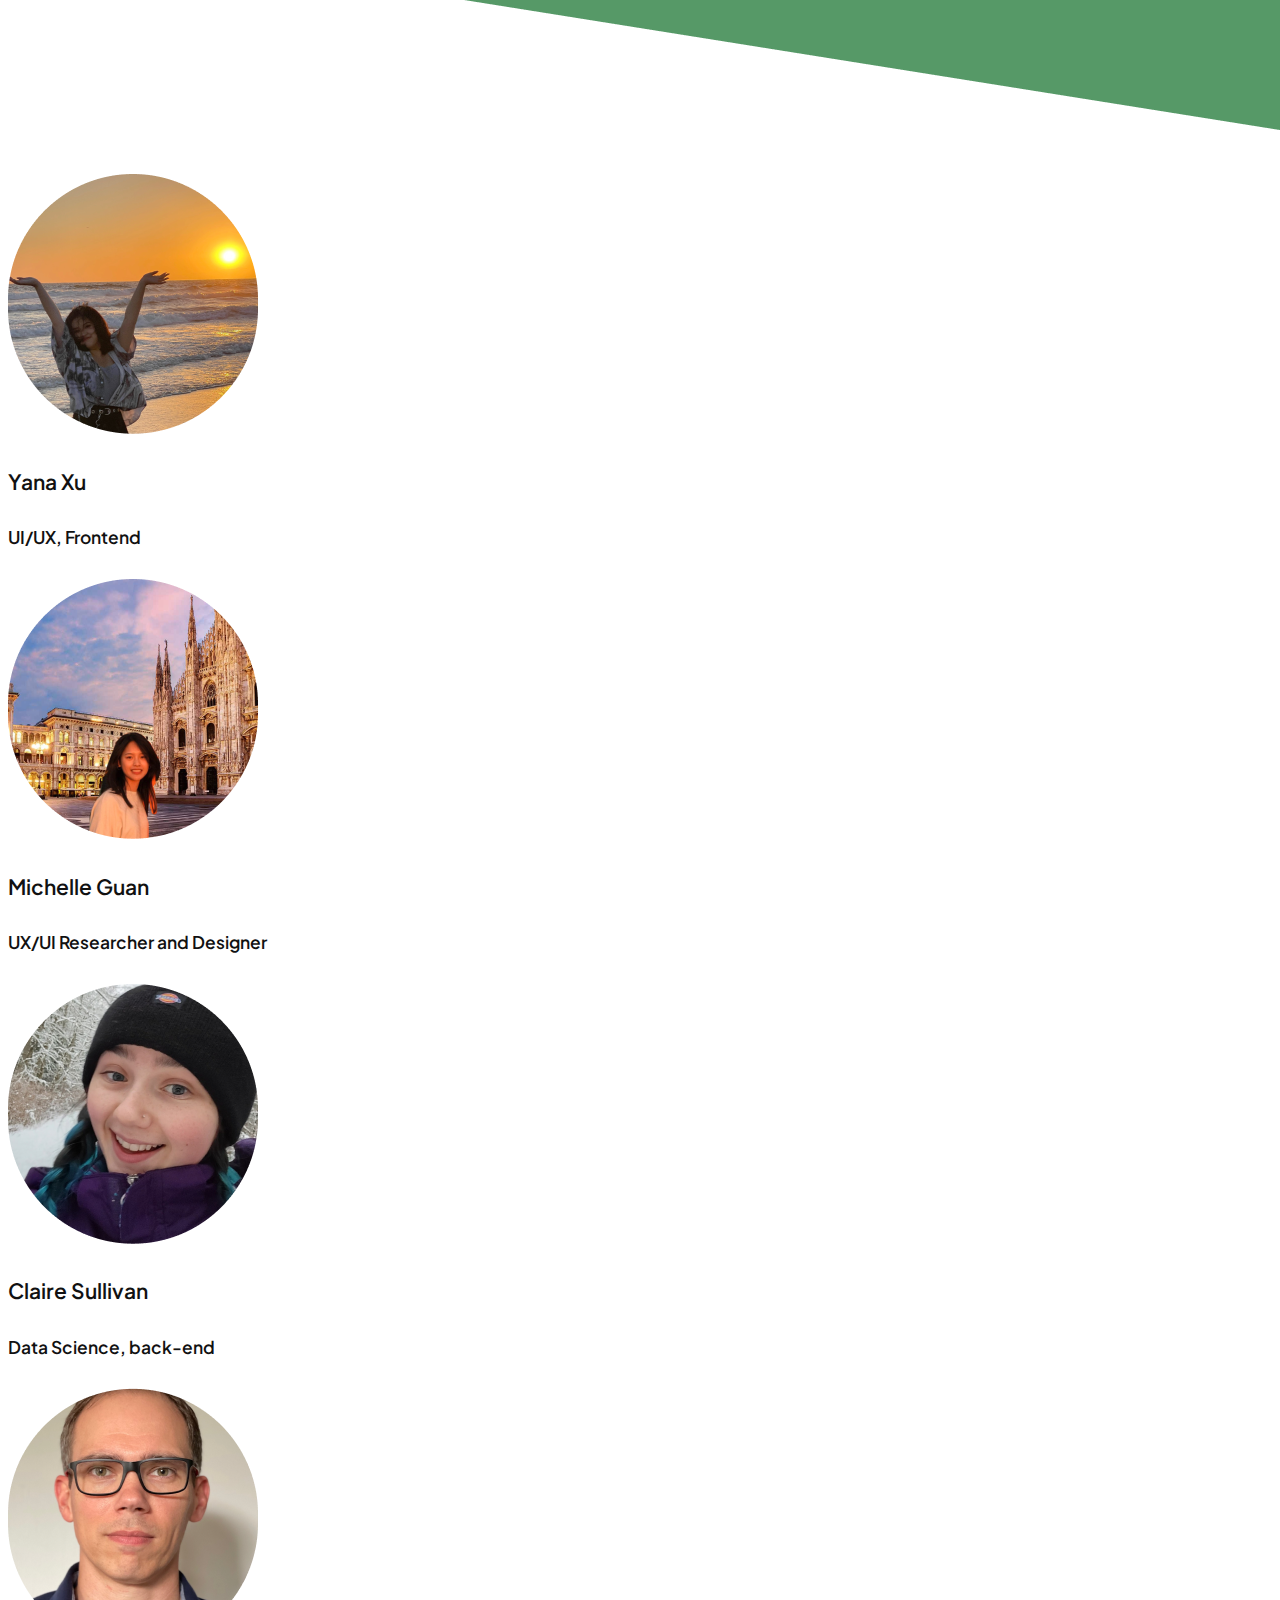
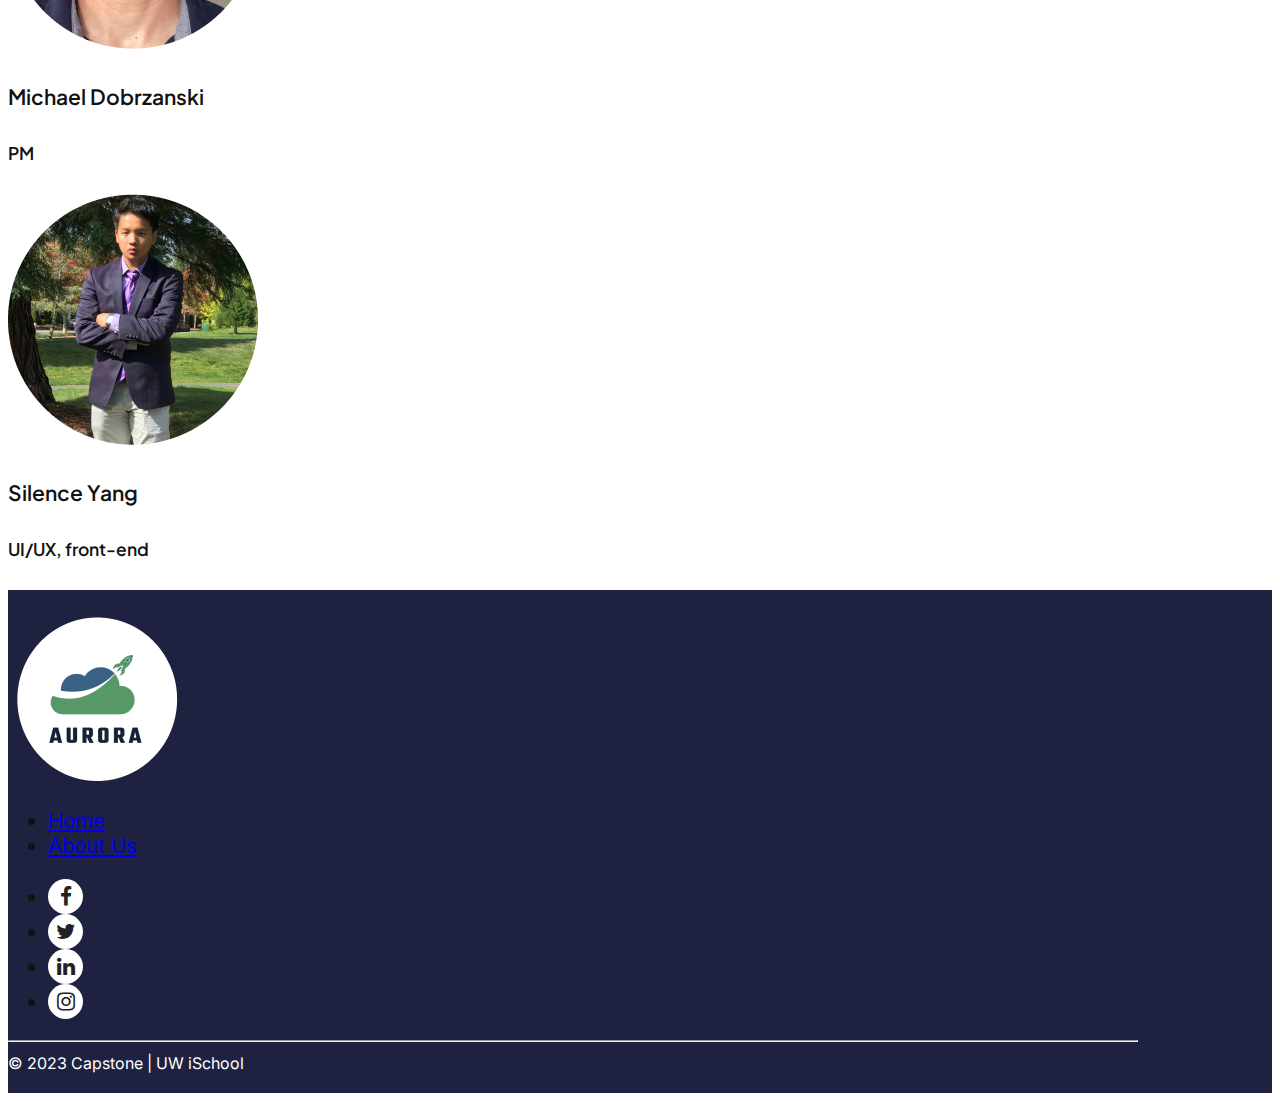
==== commit 3d89fa54: "Update about.html" ====
--- a/about.html
+++ b/about.html
@@ -65,11 +65,6 @@
                                             Climate
                                         </a>
                                     </li>
-                                    <li class="nav-item dropdown">
-                                        <a class="nav-link" href="about.html">
-                                            About Us
-                                        </a>
-                                    </li>
                                 </ul>
                             </div>
                         </div>
@@ -244,4 +239,4 @@
         </div>
     </footer>
 </body>
-</html>+</html>
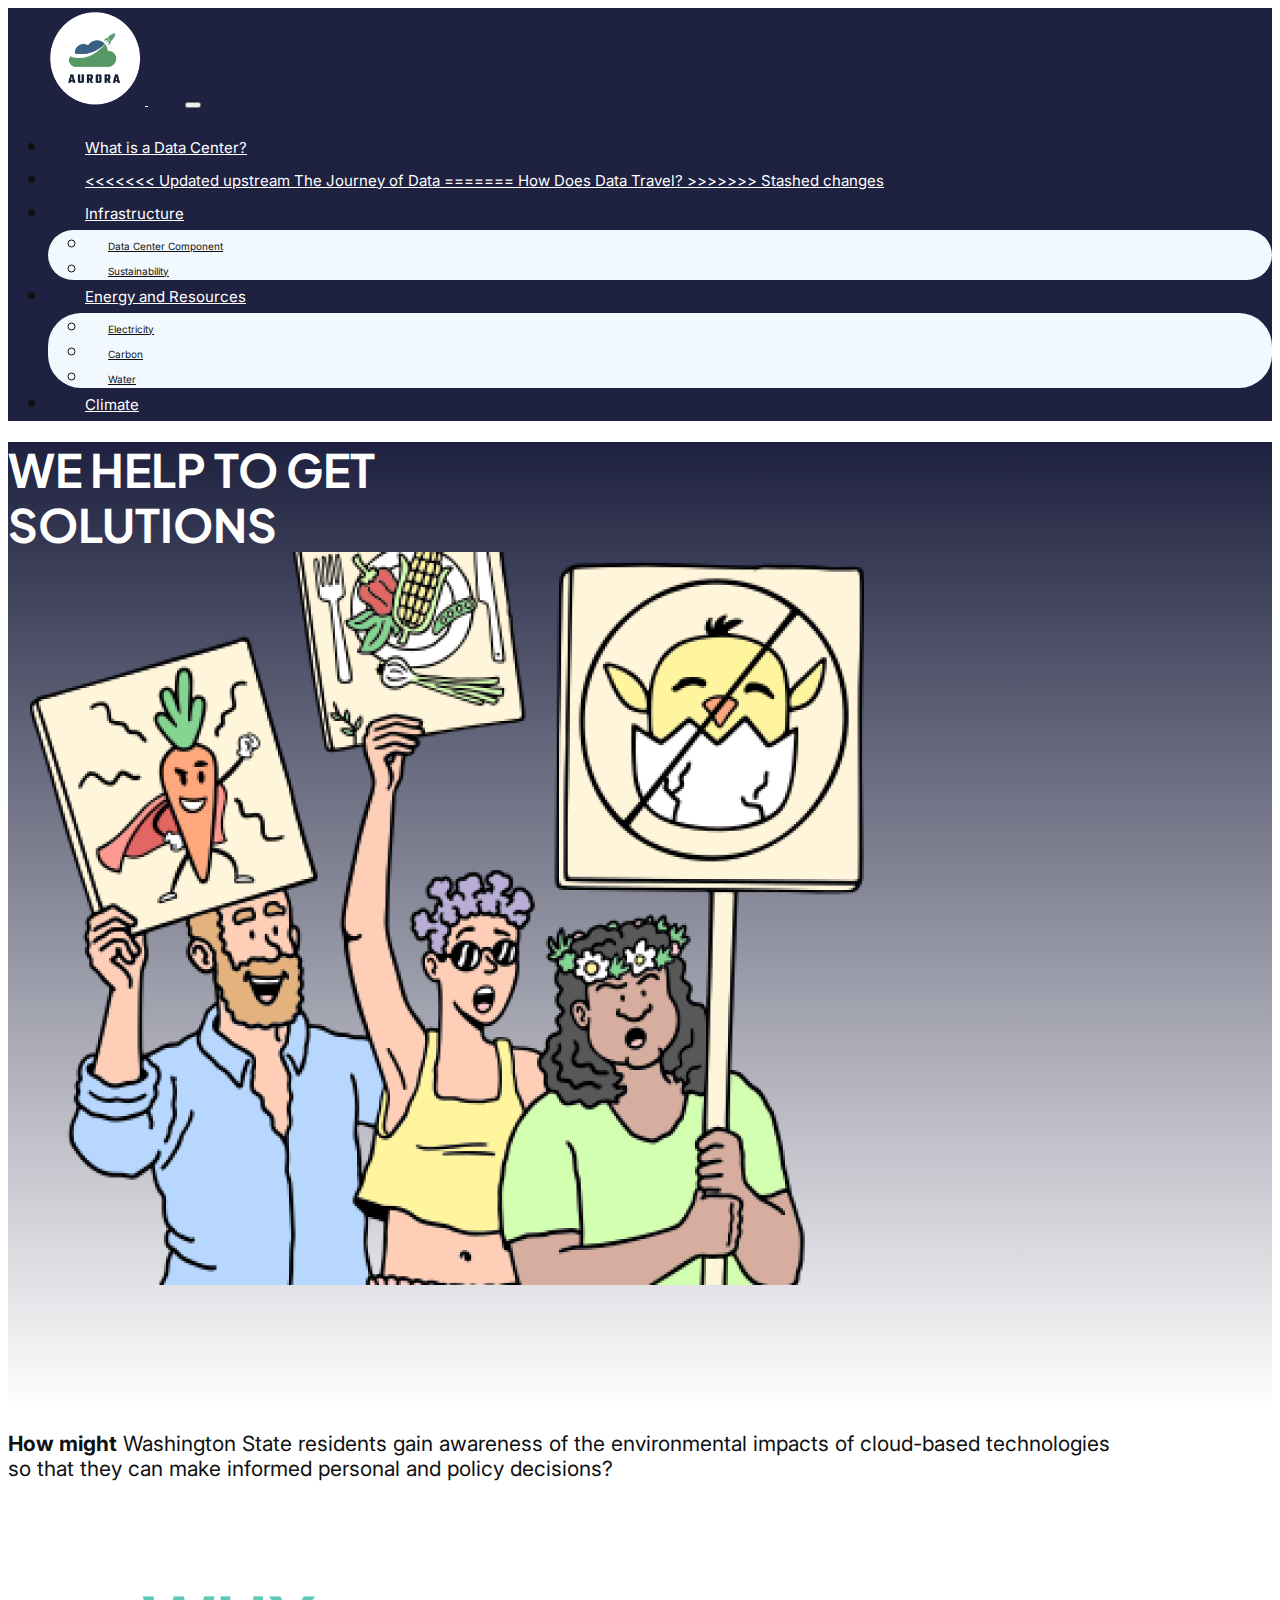
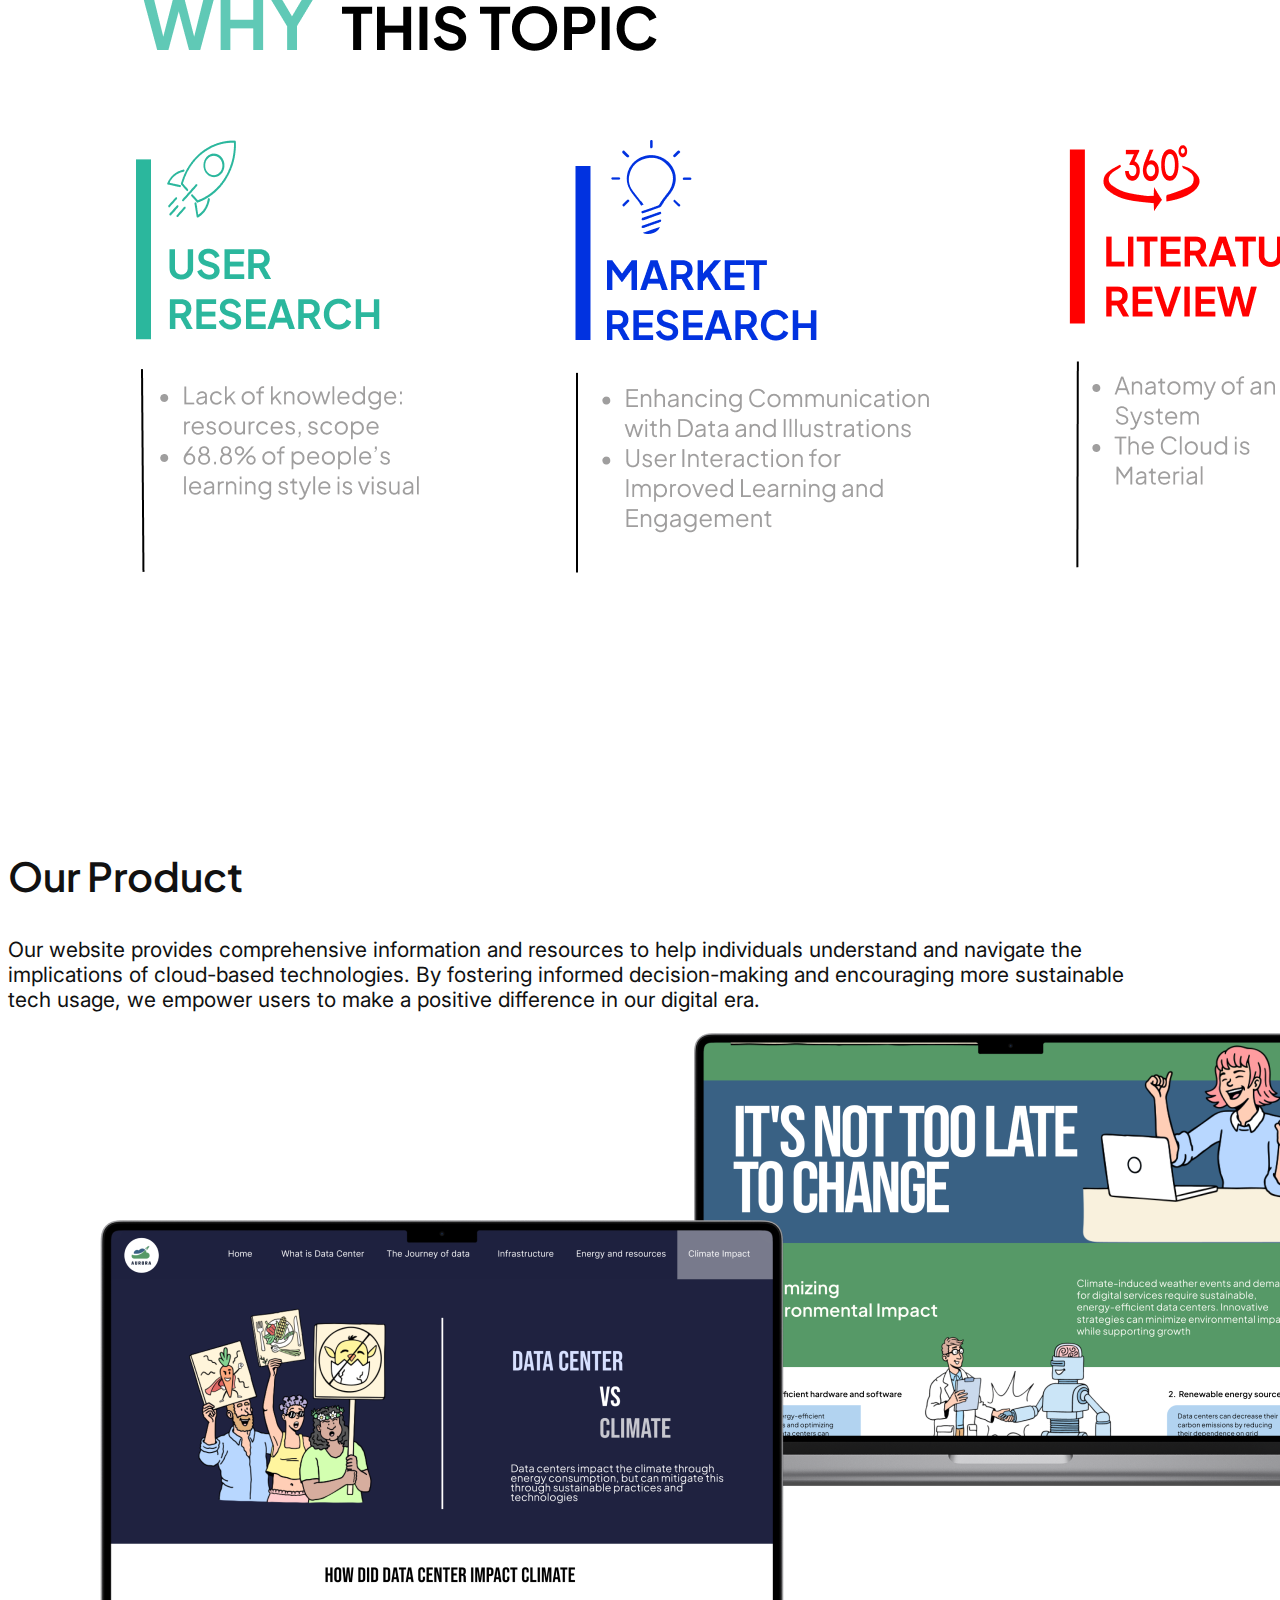
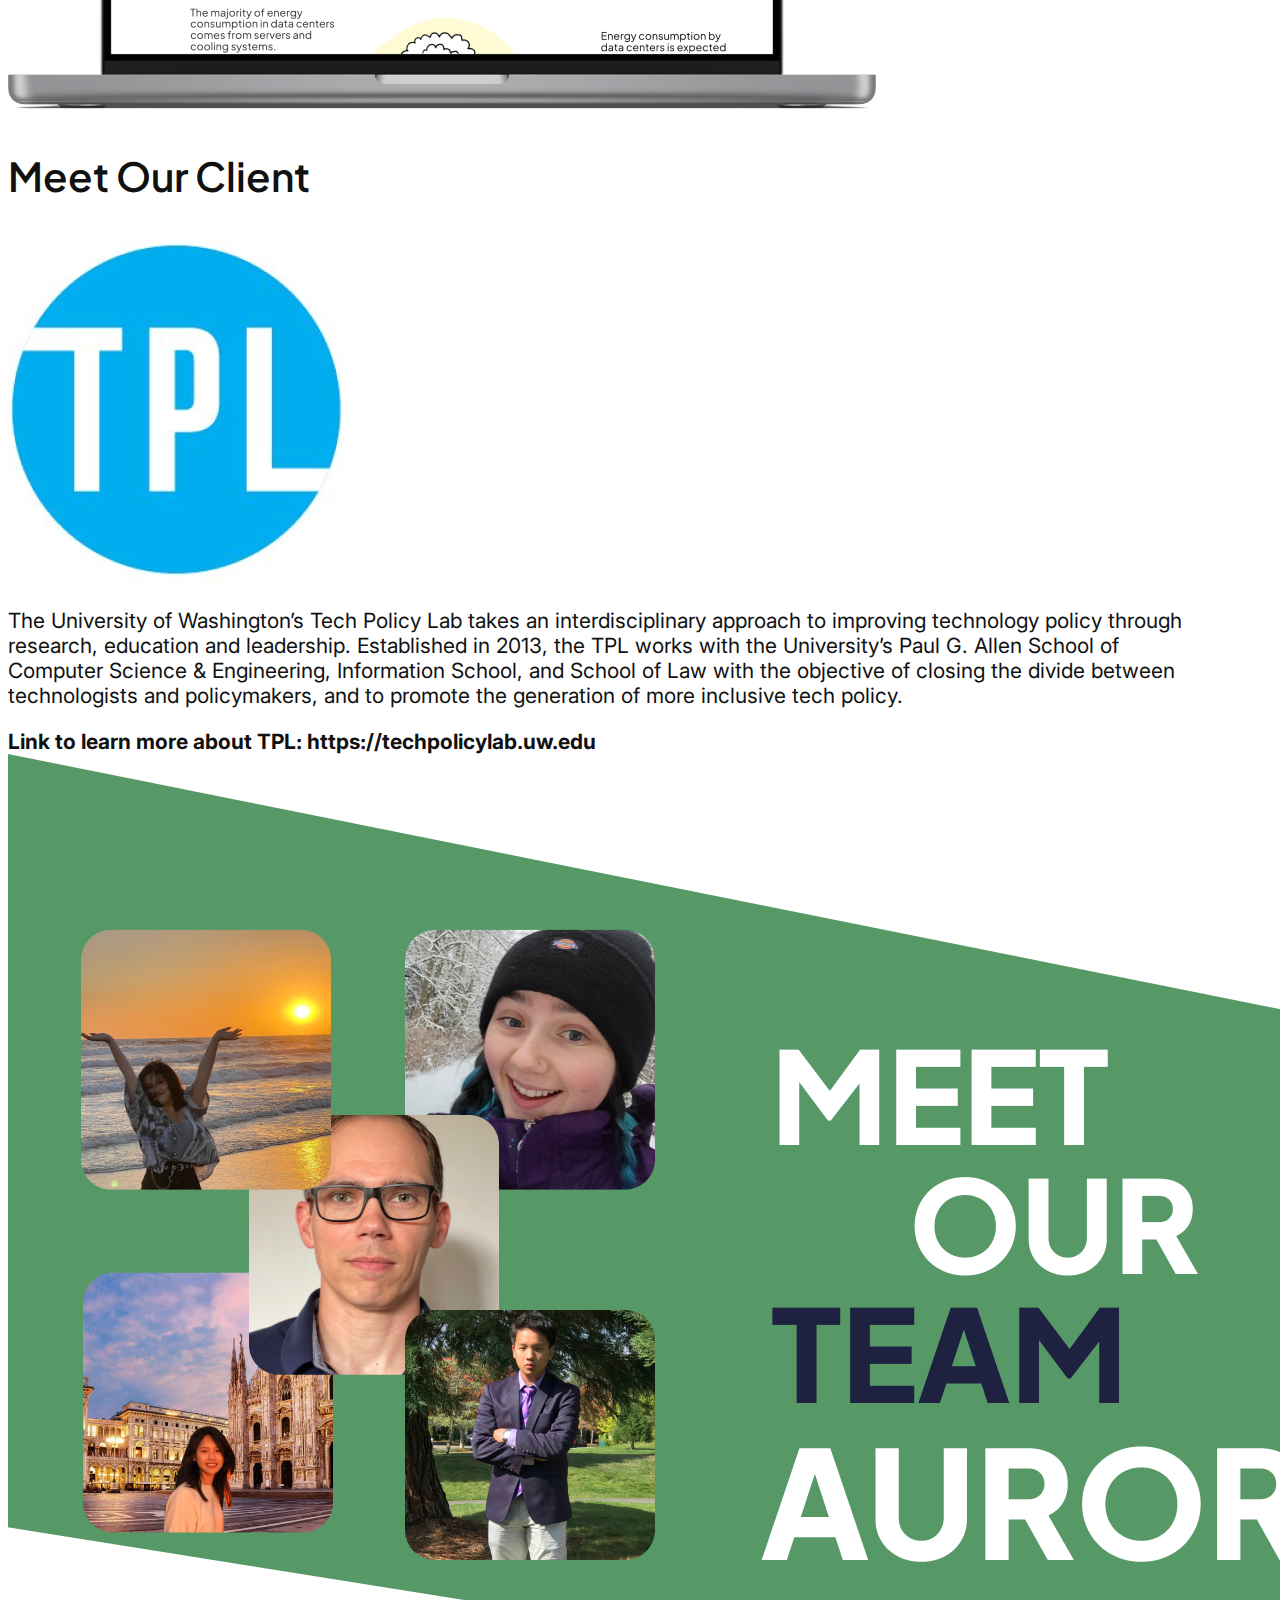
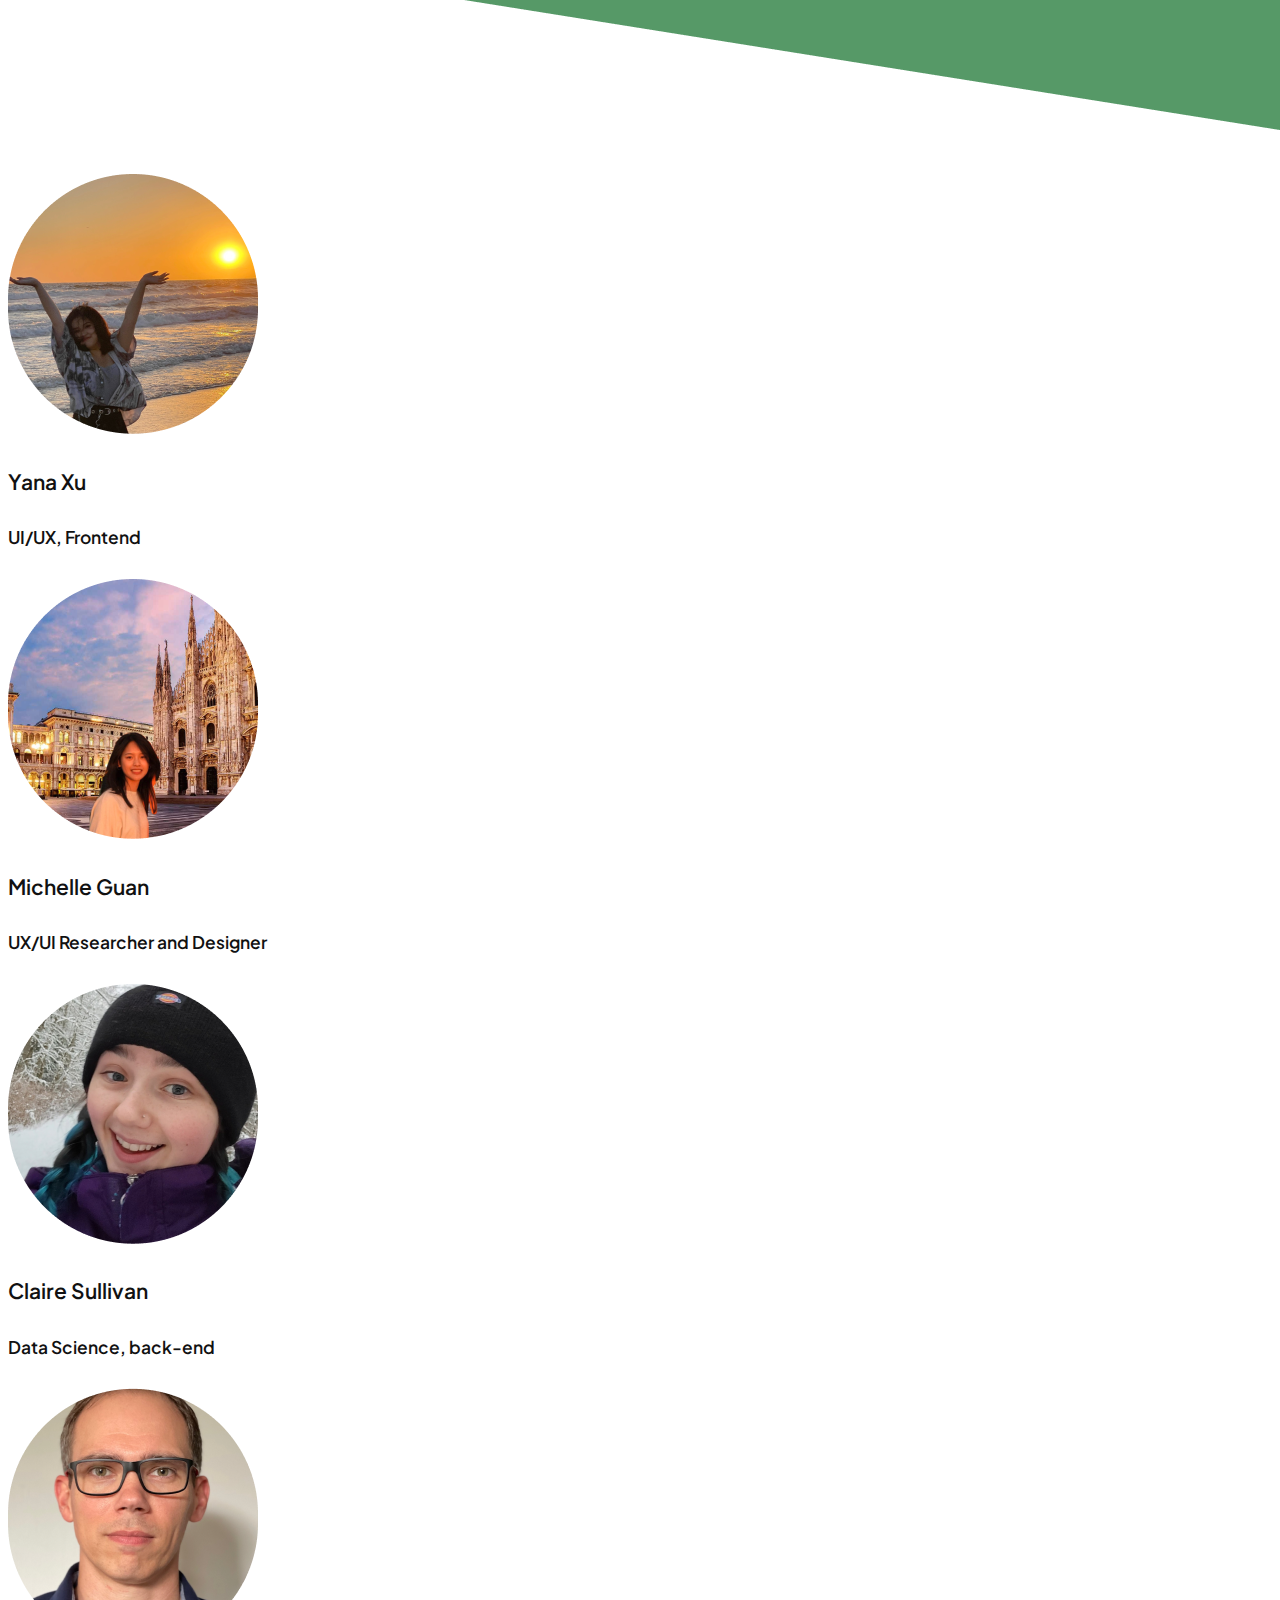
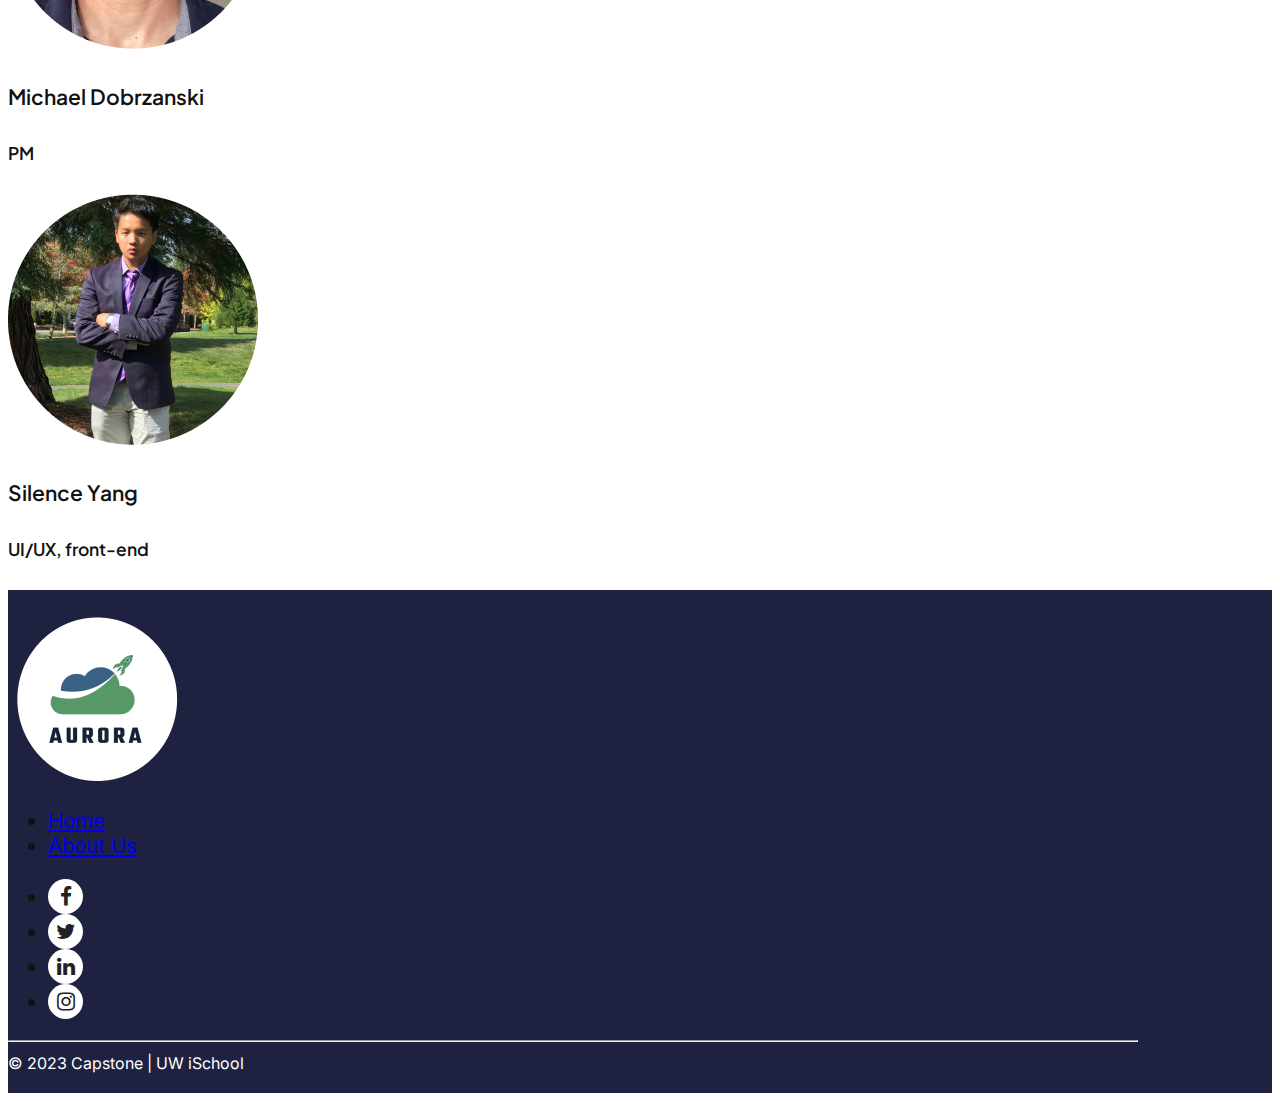
==== commit d05f801d: "nav bar name edits and content edits" ====
--- a/about.html
+++ b/about.html
@@ -32,12 +32,16 @@
                                 <ul class="navbar-nav ms-auto mb-2 mb-lg-0">
                                     <li class="nav-item">
                                         <a class="nav-link" href="data-center.html">
-                                            What is Data Center
+                                            What is a Data Center?
                                         </a>
                                     </li>
                                     <li class="nav-item">
                                         <a class="nav-link" href="data-travel.html">
+<<<<<<< Updated upstream
                                             The Journey of Data
+=======
+                                            How Does Data Travel?
+>>>>>>> Stashed changes
                                         </a>
                                     </li>
                                     <li class="nav-item dropdown">
--- a/assets/css/style.css
+++ b/assets/css/style.css
@@ -184,19 +184,19 @@
 }
 
 .hs1 {
-    color: rgba(37, 225, 143, 0.2);
+    color: rgba(132,165,157);
 }
 
 .hs2 {
-    color: rgba(241, 213, 68, 0.2);
+    color: rgb(247,191,211);
 }
 
 .hs3 {
-    color: rgba(55, 129, 97, 0.2);
+    color: rgba(242, 132, 130);
 }
 
 .hs4 {
-    color: rgba(10, 10, 11, 0.2);
+    color: rgba(245,202,195);
 }
 
 .text-link {
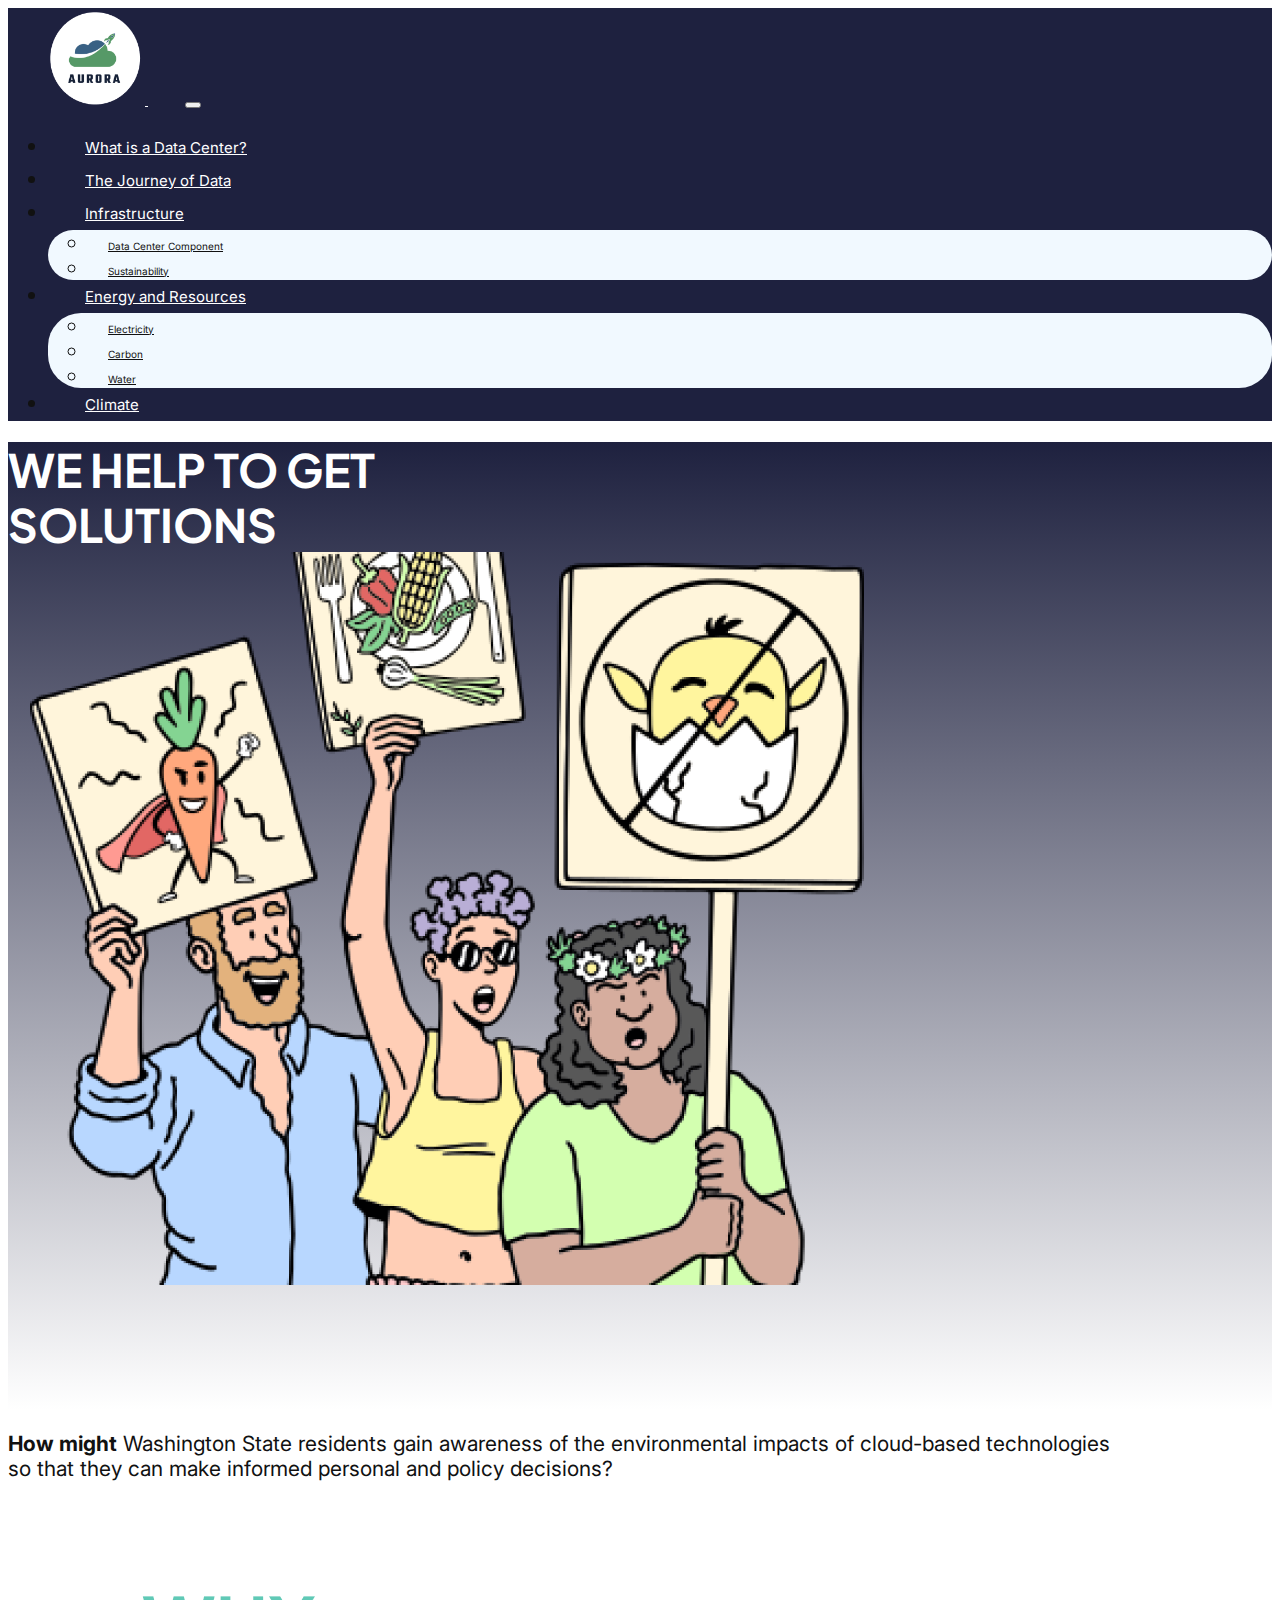
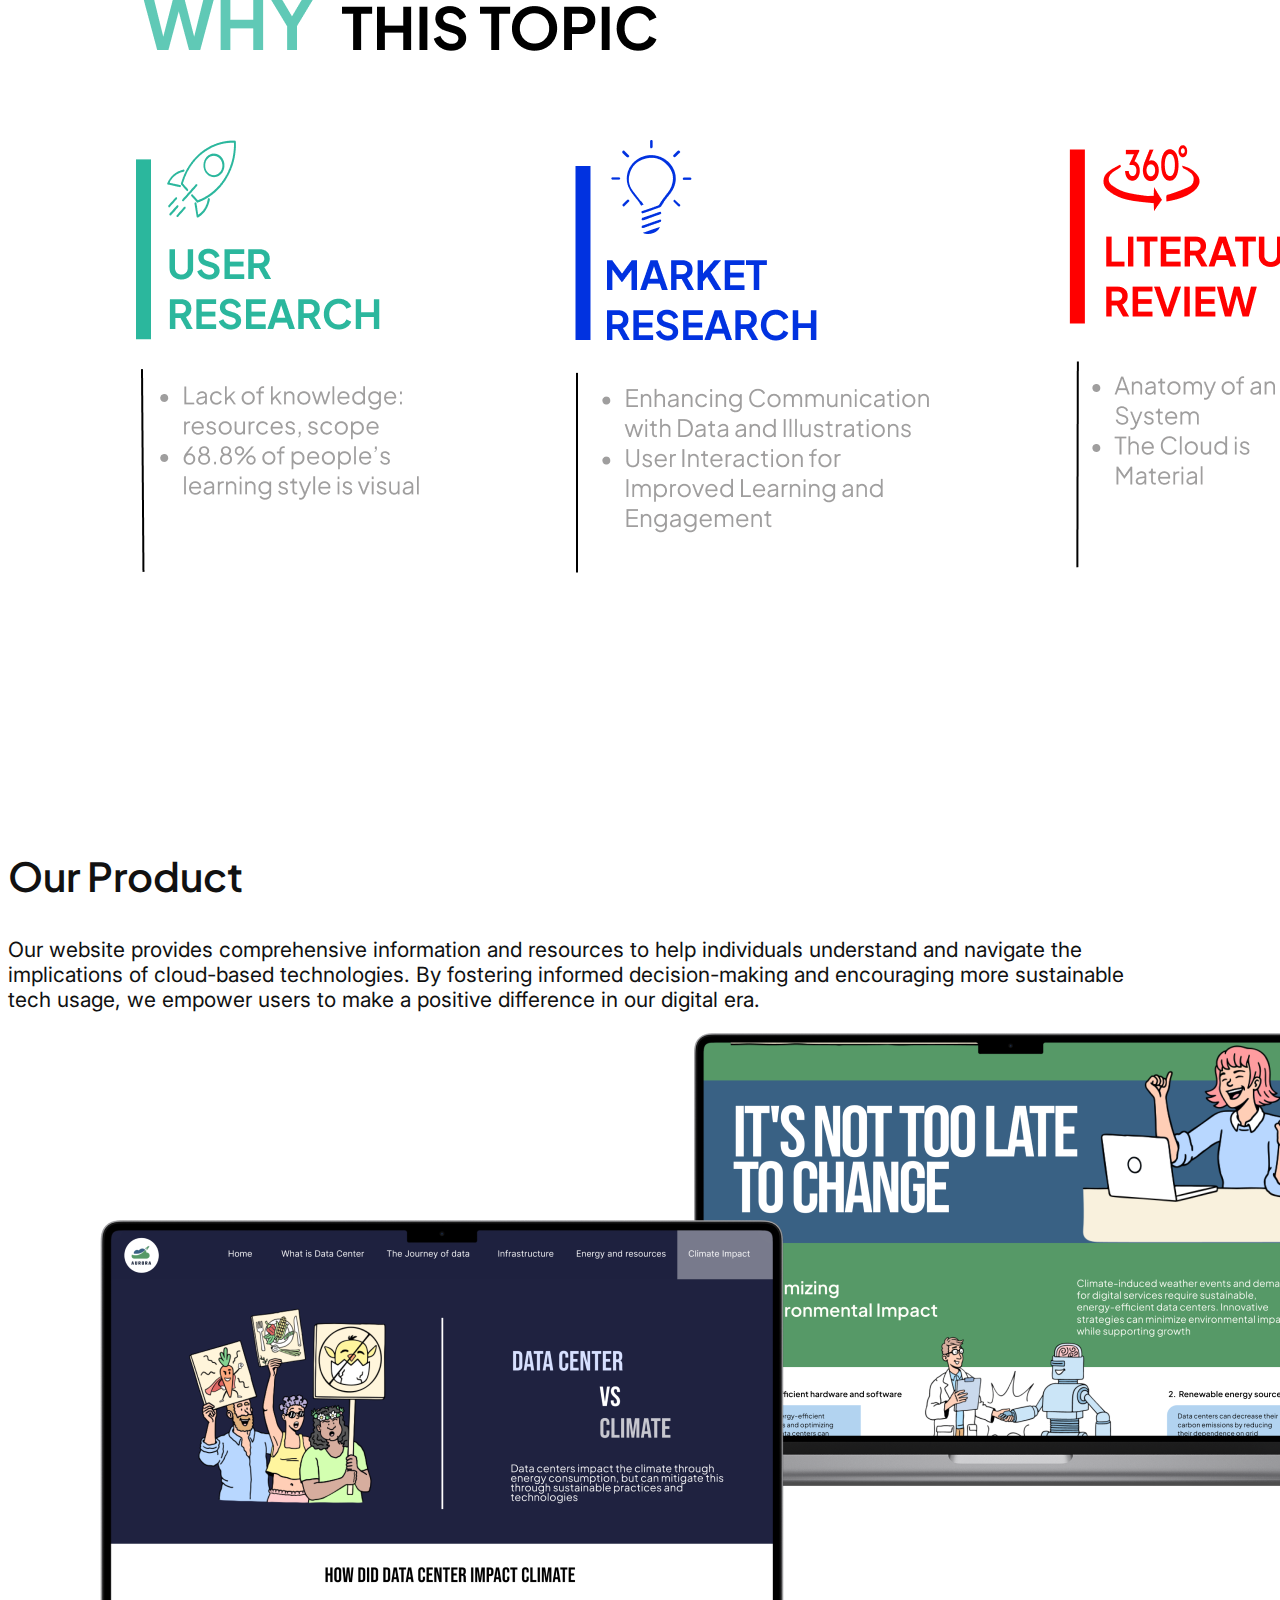
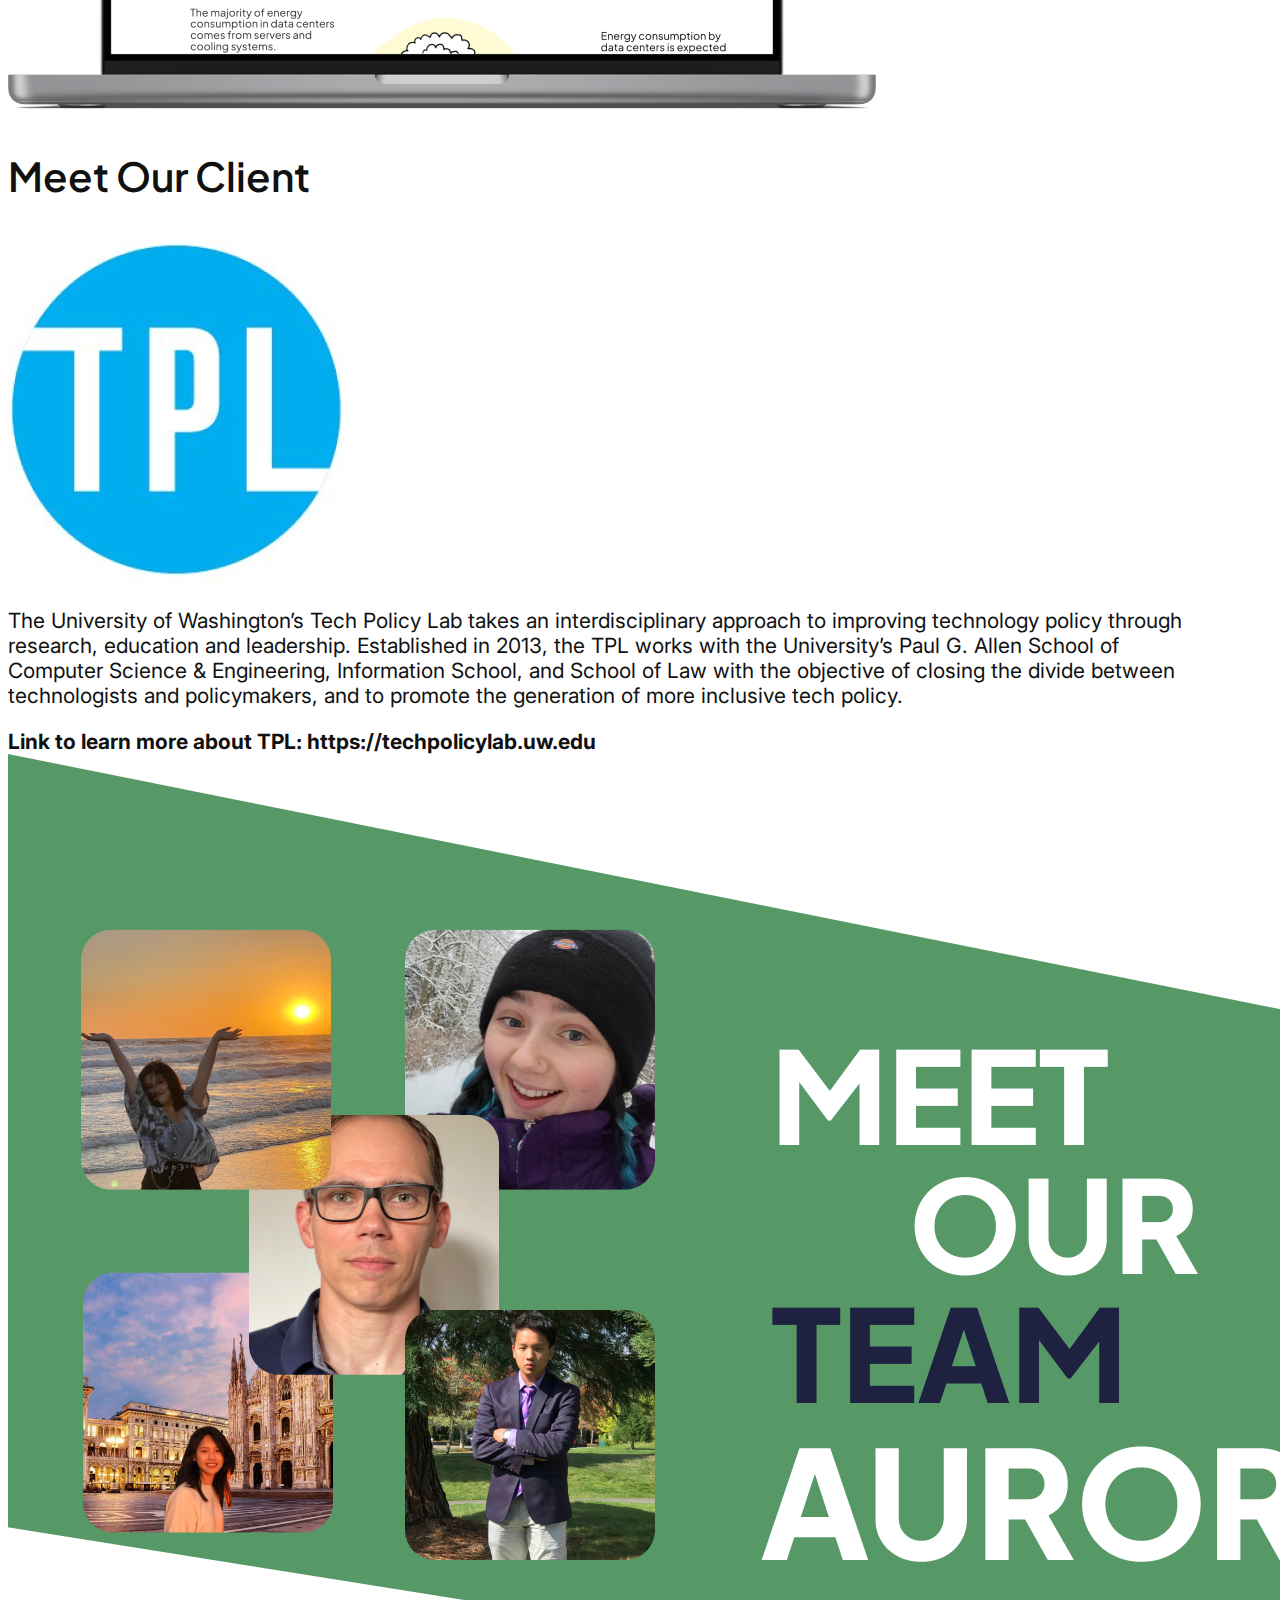
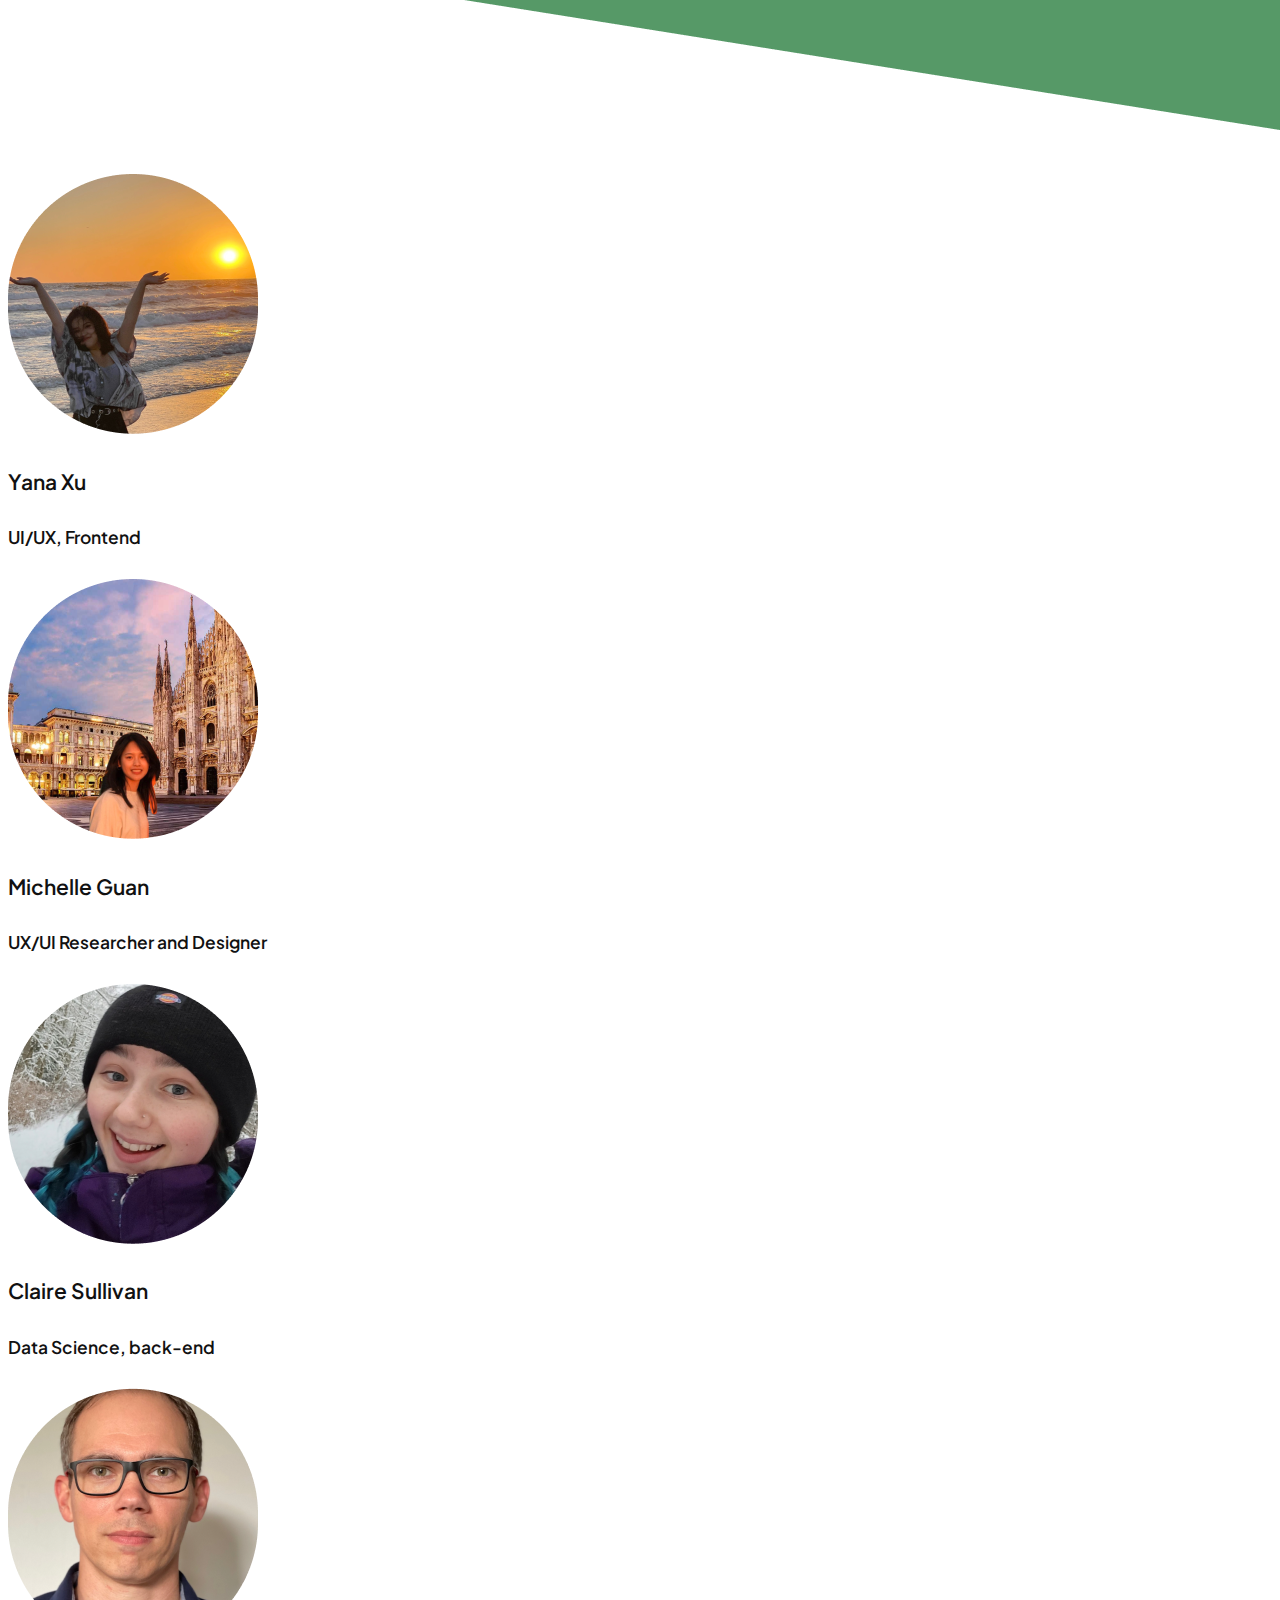
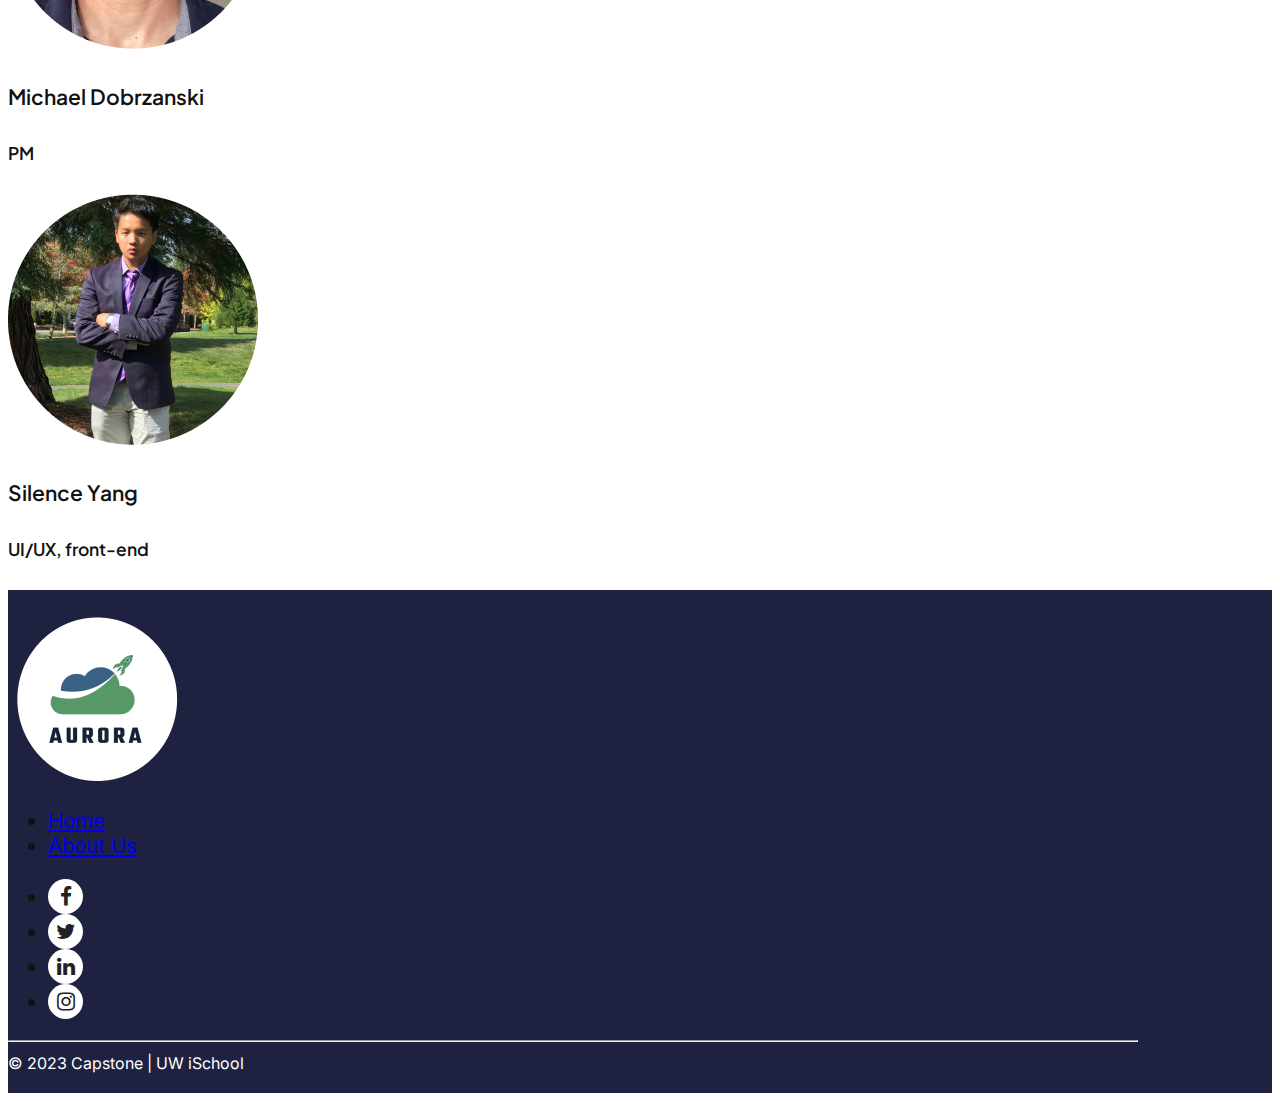
==== commit 09e6dcda: "nav bar name edits" ====
--- a/about.html
+++ b/about.html
@@ -37,11 +37,7 @@
                                     </li>
                                     <li class="nav-item">
                                         <a class="nav-link" href="data-travel.html">
-<<<<<<< Updated upstream
                                             The Journey of Data
-=======
-                                            How Does Data Travel?
->>>>>>> Stashed changes
                                         </a>
                                     </li>
                                     <li class="nav-item dropdown">
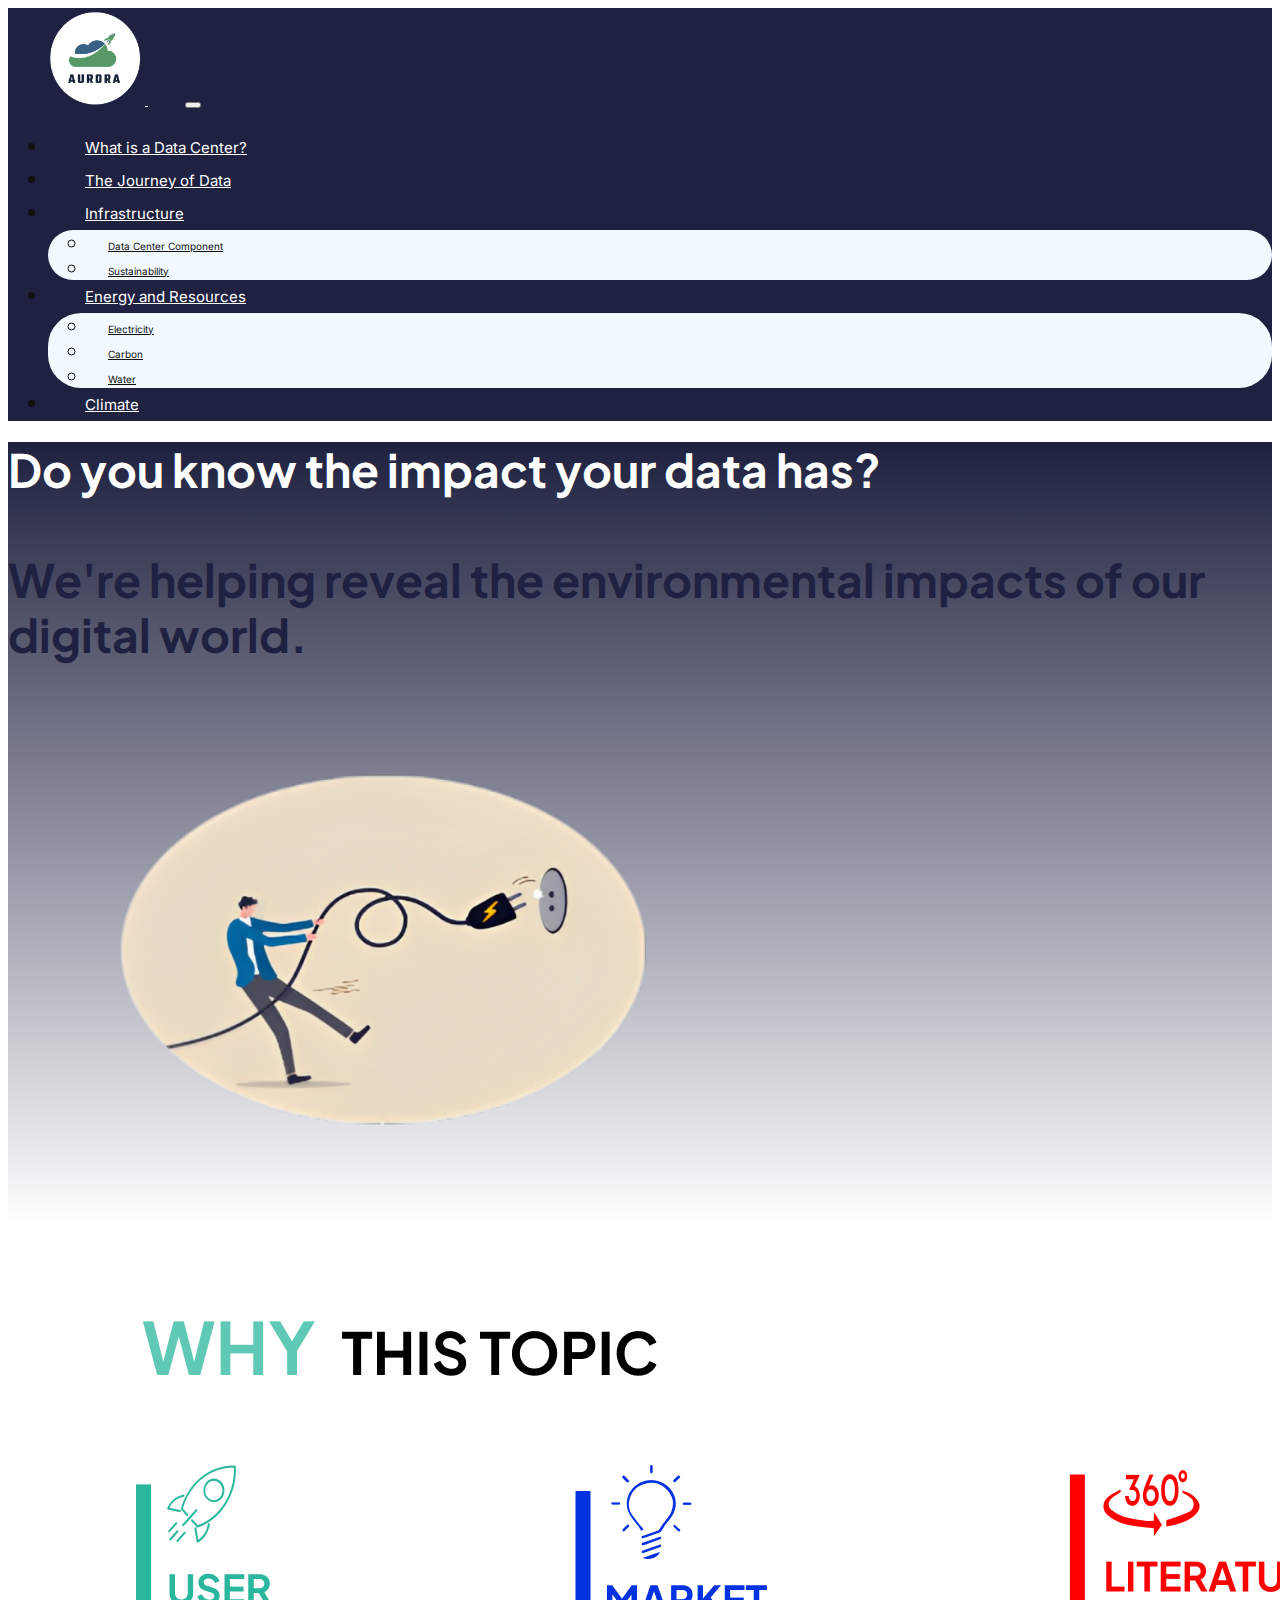
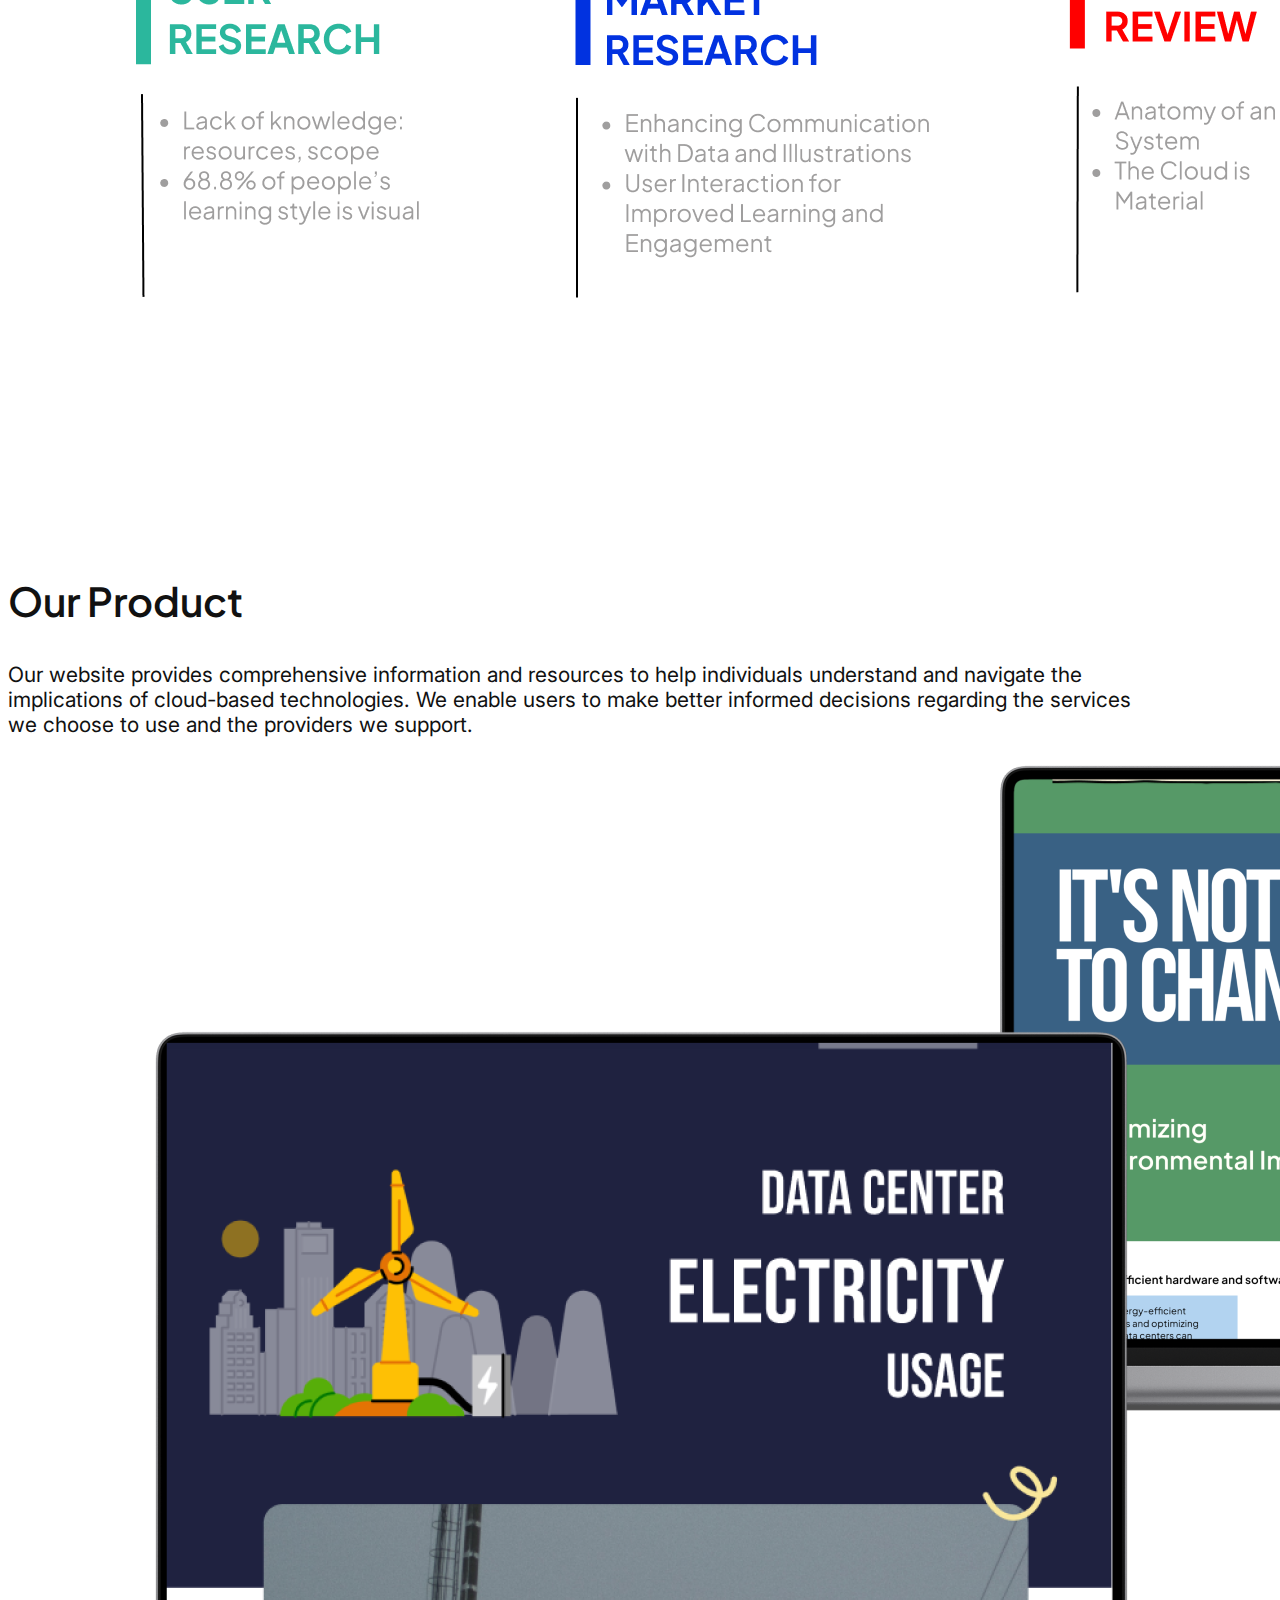
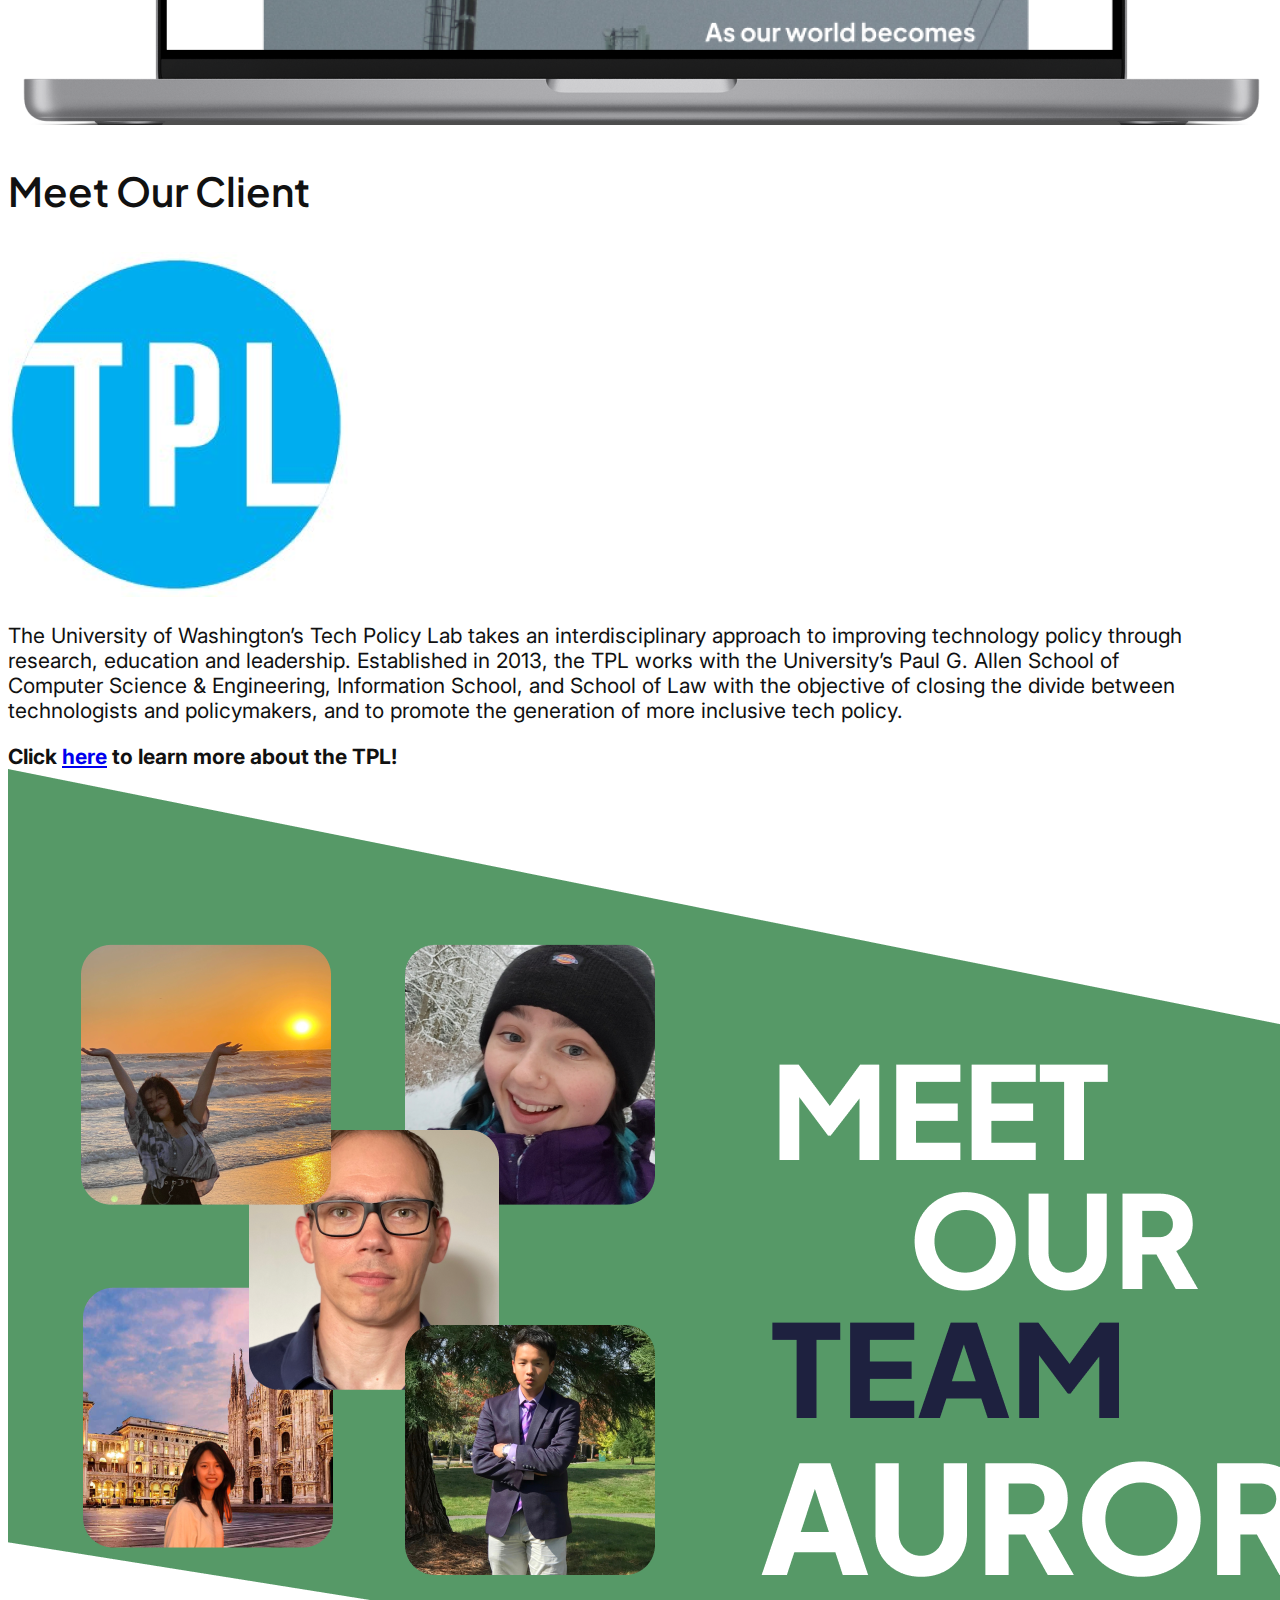
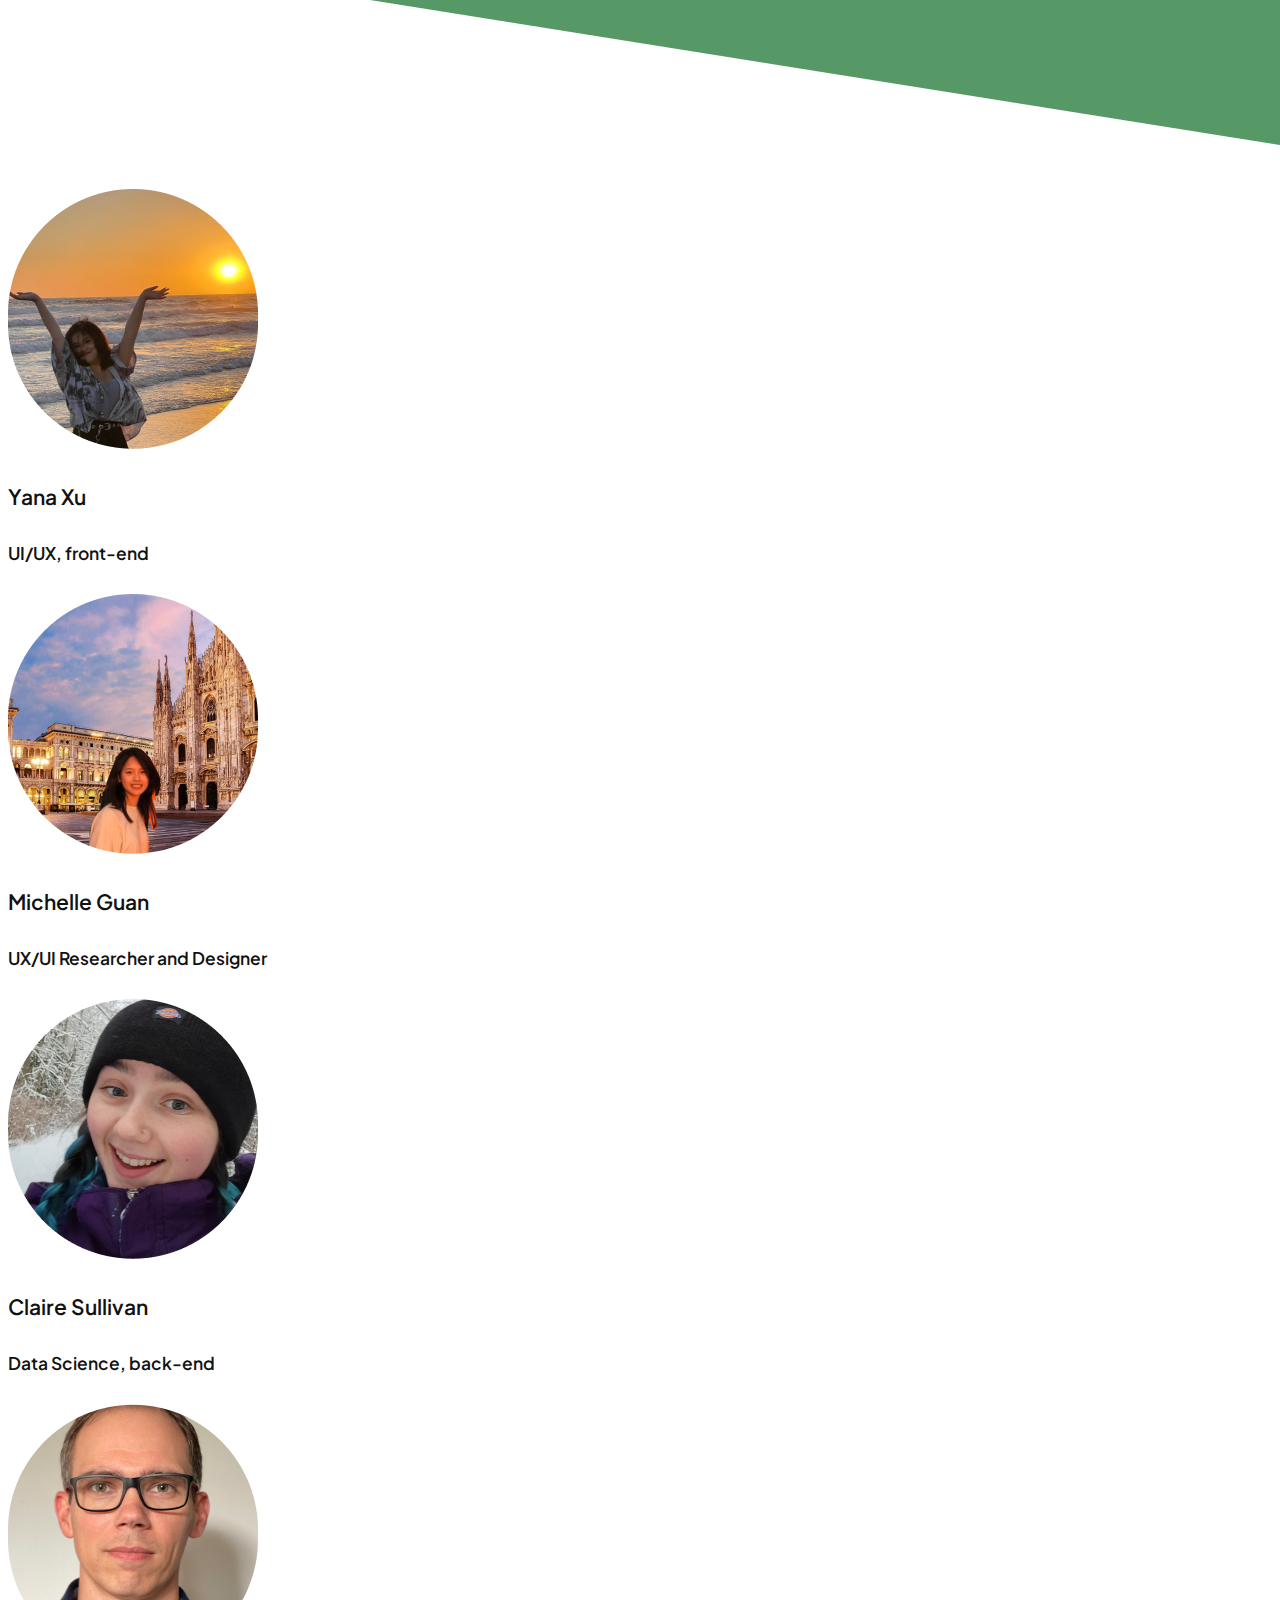
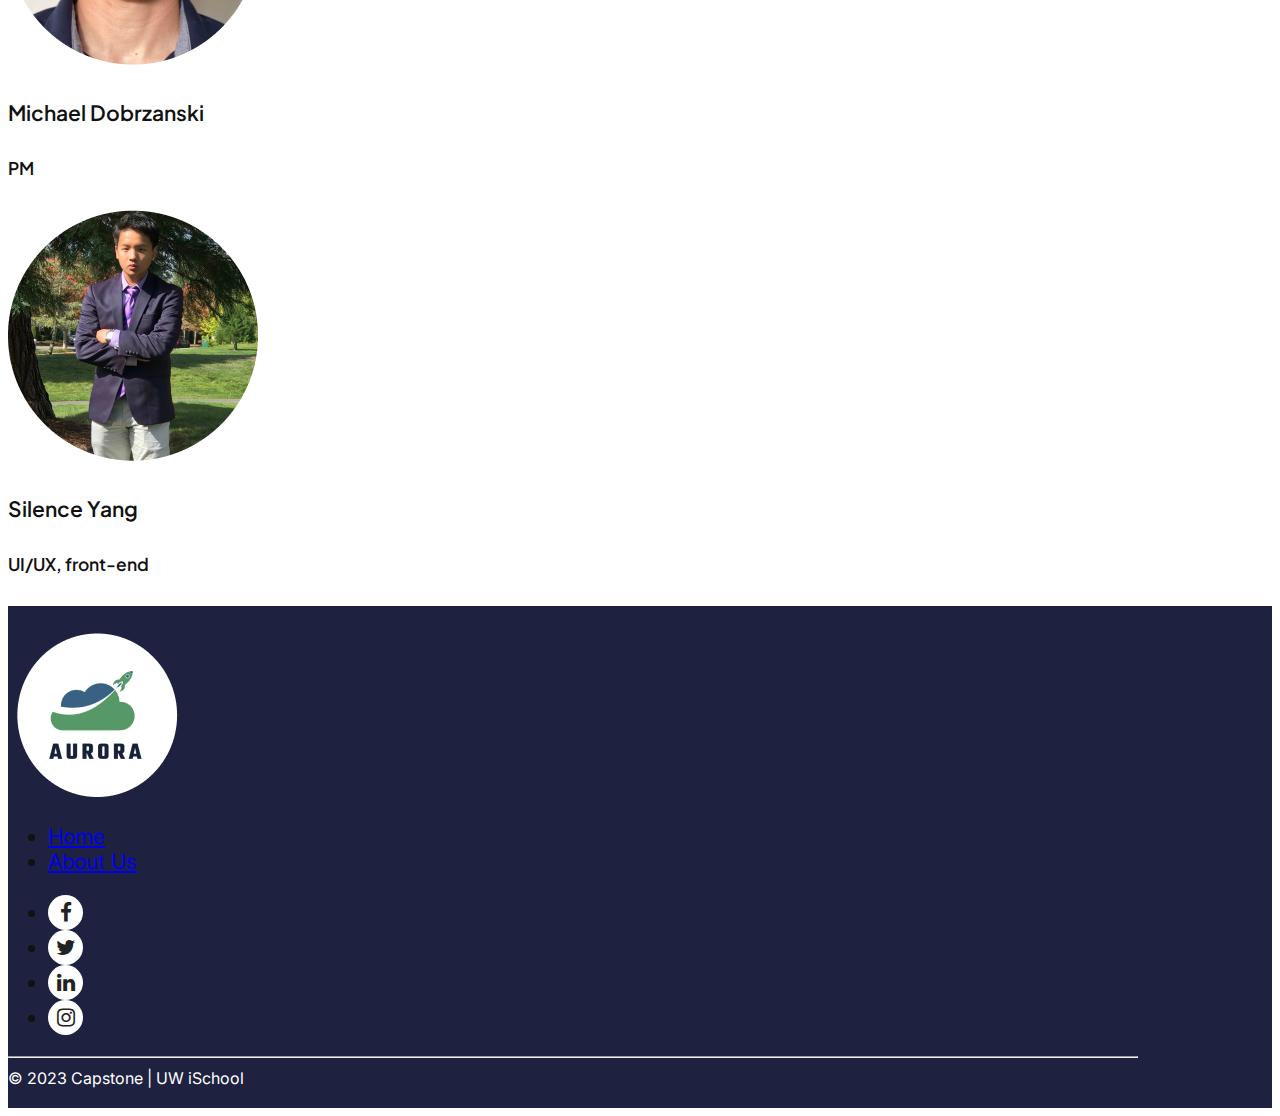
==== commit f42b5343: "about, climate, and visualization updates" ====
--- a/about.html
+++ b/about.html
@@ -80,23 +80,16 @@
                 <div class="col-md-6 pt-md-5">
                     <div class="ps-lg-5 ms-xl-5 pt-lg-5">
                         <h2 class="title-3 pb-5 f700 pt-5">
-                            WE HELP TO GET
-                            <span class="d-md-block"></span>
+                            Do you know the impact your data has?
+                            <!-- <span class="d-md-block"></span> -->
                             <br>
-                            SOLUTIONS
-                        </h2>
-
-
+                            <br>
+                            <font color="#1E213F">We're helping reveal the environmental impacts of our digital world.</font>                        </h2>
                     </div>
                 </div>
                 <div class="col-md-6 mt-md-0 mt-5 p-0">
-                    <img src="assets/images/landing.png" class="img-fluid run-image" alt="img">
-                </div>
-            </div>
-        </div>
-    </section>
-
-    <section class="pt-5 pb-5">
+                    <img src="assets/images/Unplugged.png" class="img-fluid run-image" alt="img" style="width: 65%; margin: 100px 0 0 100px;">    </section>
+    <!-- <section class="pt-5 pb-5">
         <div class="container pt-md-5 pb-md-5">
             <div class="row">
                     <p>
@@ -106,7 +99,7 @@
 
             </div>
         </div>
-    </section>
+    </section> -->
 
     <section class="pt-5 pb-5">
         <div class="container pt-md-5 pb-md-5">
@@ -115,13 +108,13 @@
                     <img src="assets/images/Container-7.png" class="img-fluid" alt="img">
                     <h2 class="heading2  text-center"> Our Product </h2>
                     <p class="pb-3 pt-3">
-                        Our website provides comprehensive information and resources to help individuals understand and navigate the implications of cloud-based technologies. By fostering informed decision-making and encouraging more sustainable tech usage, 
-                        we empower users to make a positive difference in our digital era.
-                </div>
-
-            </div>
-        </div>
-        <img src="assets/images/product.png" >
+                        Our website provides comprehensive information and resources to help individuals understand and navigate the implications of cloud-based technologies. 
+                        We enable users to make better informed decisions regarding the services we choose to use and the providers we support.
+                </div>
+
+            </div>
+        </div>
+        <img src="assets/images/Laptop-Demo.png" >
     </section>
 
     <section class="pt-5 pb-5">
@@ -138,7 +131,7 @@
 
                             Established in 2013, the TPL works with the University’s Paul G. Allen School of Computer Science & Engineering, Information School, and School of Law with the objective of closing the divide between technologists and policymakers, and to promote the generation of more inclusive tech policy.                        </p>
                     </div>
-                    <strong>Link to learn more about TPL: https://techpolicylab.uw.edu</strong>
+                    <strong>Click <a href="https://techpolicylab.uw.edu">here</a> to learn more about the TPL!</strong>
                 </div>
             </div>
         </div>
@@ -155,7 +148,7 @@
                 <div class="col-md-4 text-center pt-4">
                     <img src="assets/images/tm1.png" class="img-fluid" alt="img">
                     <h4 class="mb-0">Yana Xu</h4>
-                    <h5 class="text-secondary mt-0">UI/UX, Frontend</h5>
+                    <h5 class="text-secondary mt-0">UI/UX, front-end</h5>
                 </div>
 
                 <div class="col-md-4 text-center pt-4">
@@ -170,18 +163,18 @@
                     <h5 class="text-secondary mt-0">Data Science, back-end</h5>
                 </div>
 
-                
-                <div class="col-md-4 text-center pt-4">
-                    <img src="assets/images/tm4.png" class="img-fluid" alt="img">
-                    <h4 class="mb-0">Michael Dobrzanski</h4>
-                    <h5 class="text-secondary mt-0">PM</h5>
-                </div>
-
-                
-                <div class="col-md-4 text-center pt-4">
-                    <img src="assets/images/tm5.png" class="img-fluid" alt="img">
-                    <h4 class="mb-0">Silence Yang</h4>
-                    <h5 class="text-secondary mt-0">UI/UX, front-end</h5>
+                <div class="row justify-content-center">
+                    <div class="col-md-4 text-center pt-4">
+                        <img src="assets/images/tm4.png" class="img-fluid" alt="img">
+                        <h4 class="mb-0">Michael Dobrzanski</h4>
+                        <h5 class="text-secondary mt-0">PM</h5>
+                    </div>
+                    
+                    <div class="col-md-4 text-center pt-4">
+                        <img src="assets/images/tm5.png" class="img-fluid" alt="img">
+                        <h4 class="mb-0">Silence Yang</h4>
+                        <h5 class="text-secondary mt-0">UI/UX, front-end</h5>
+                    </div>
                 </div>
             </div>
         </div>
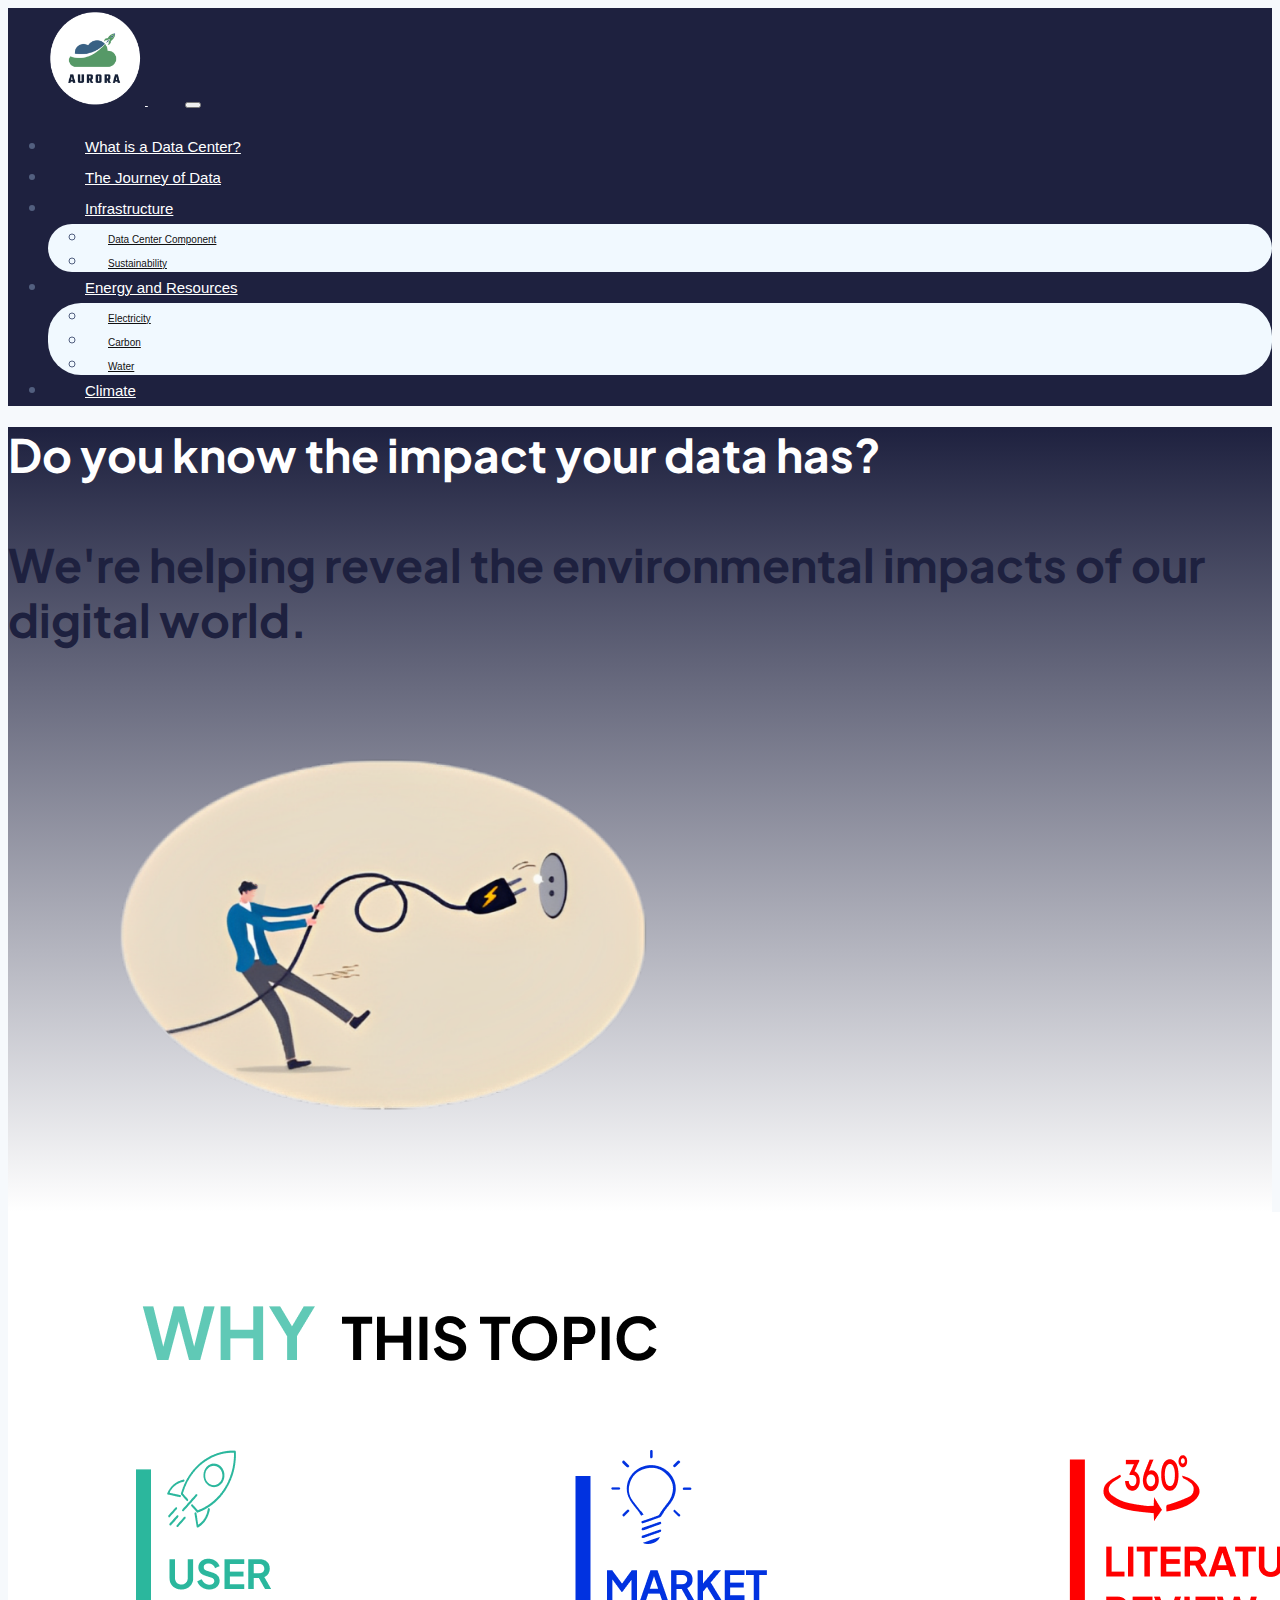
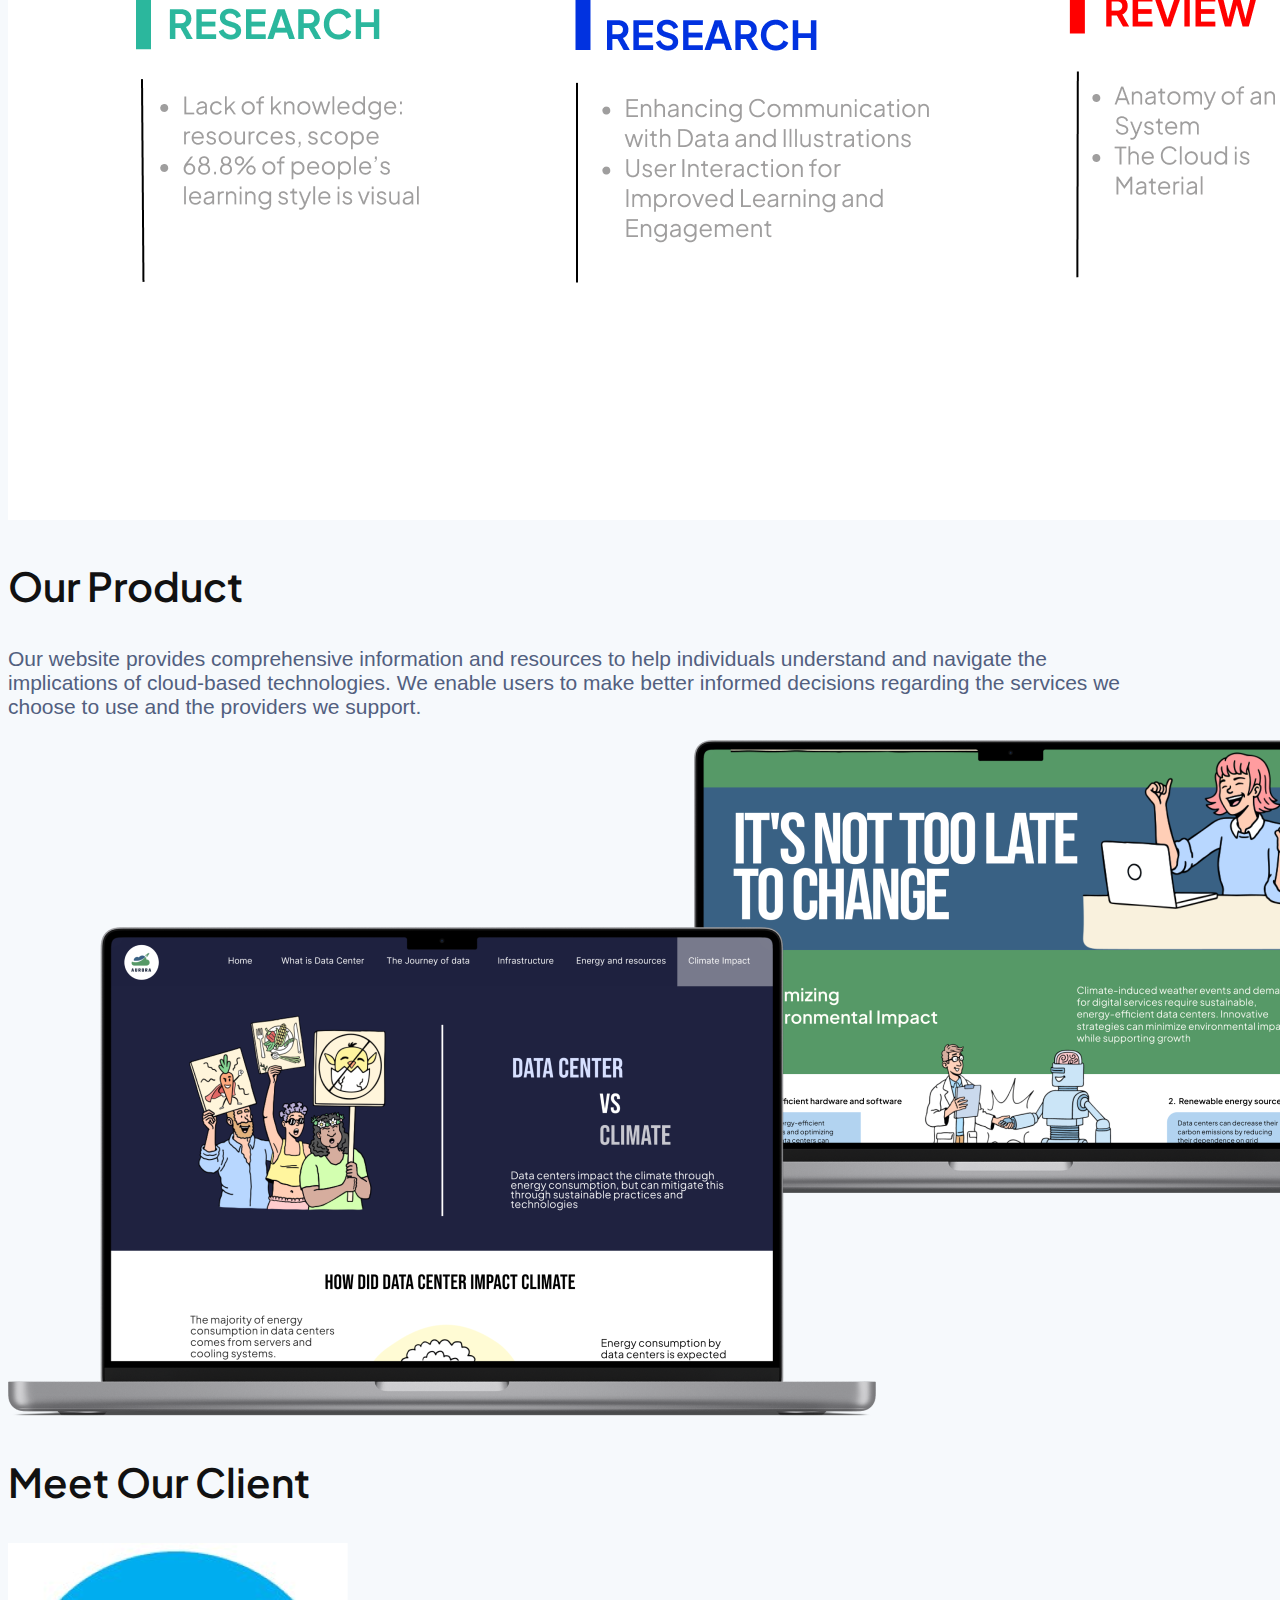
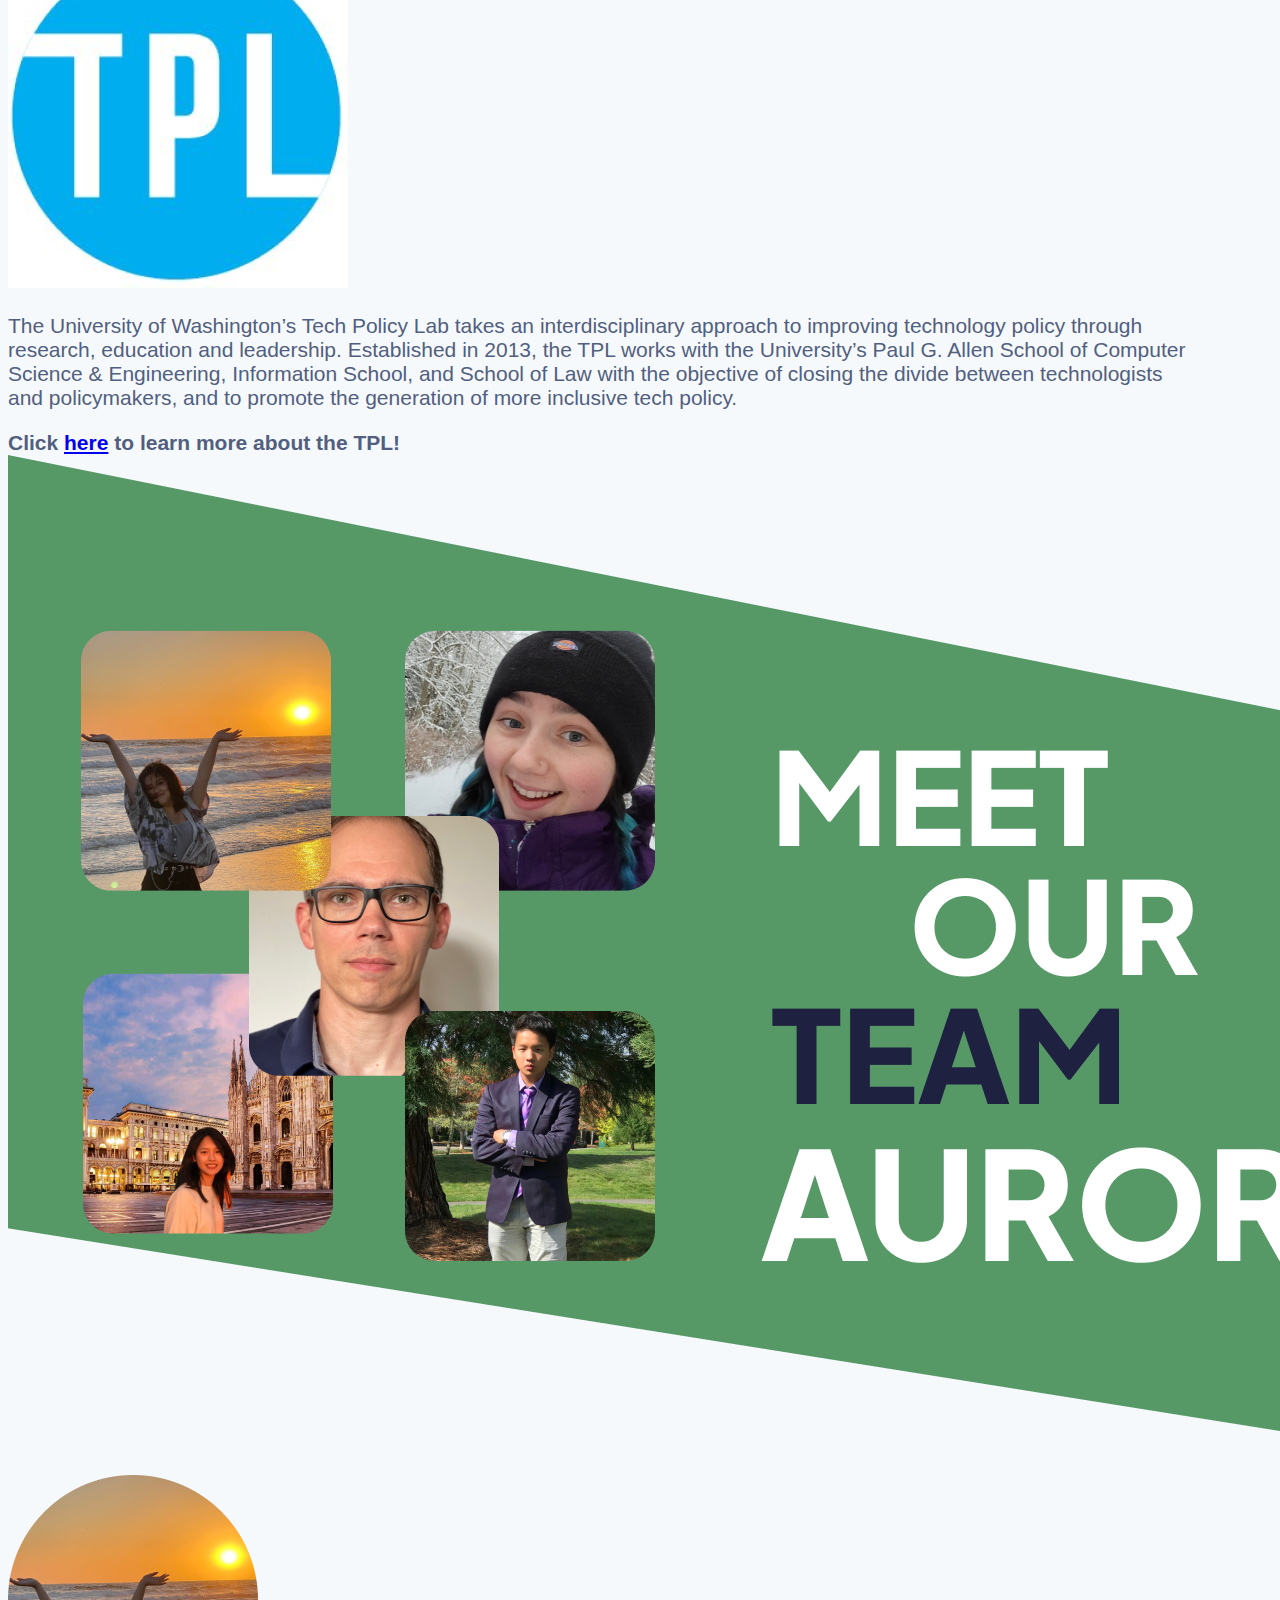
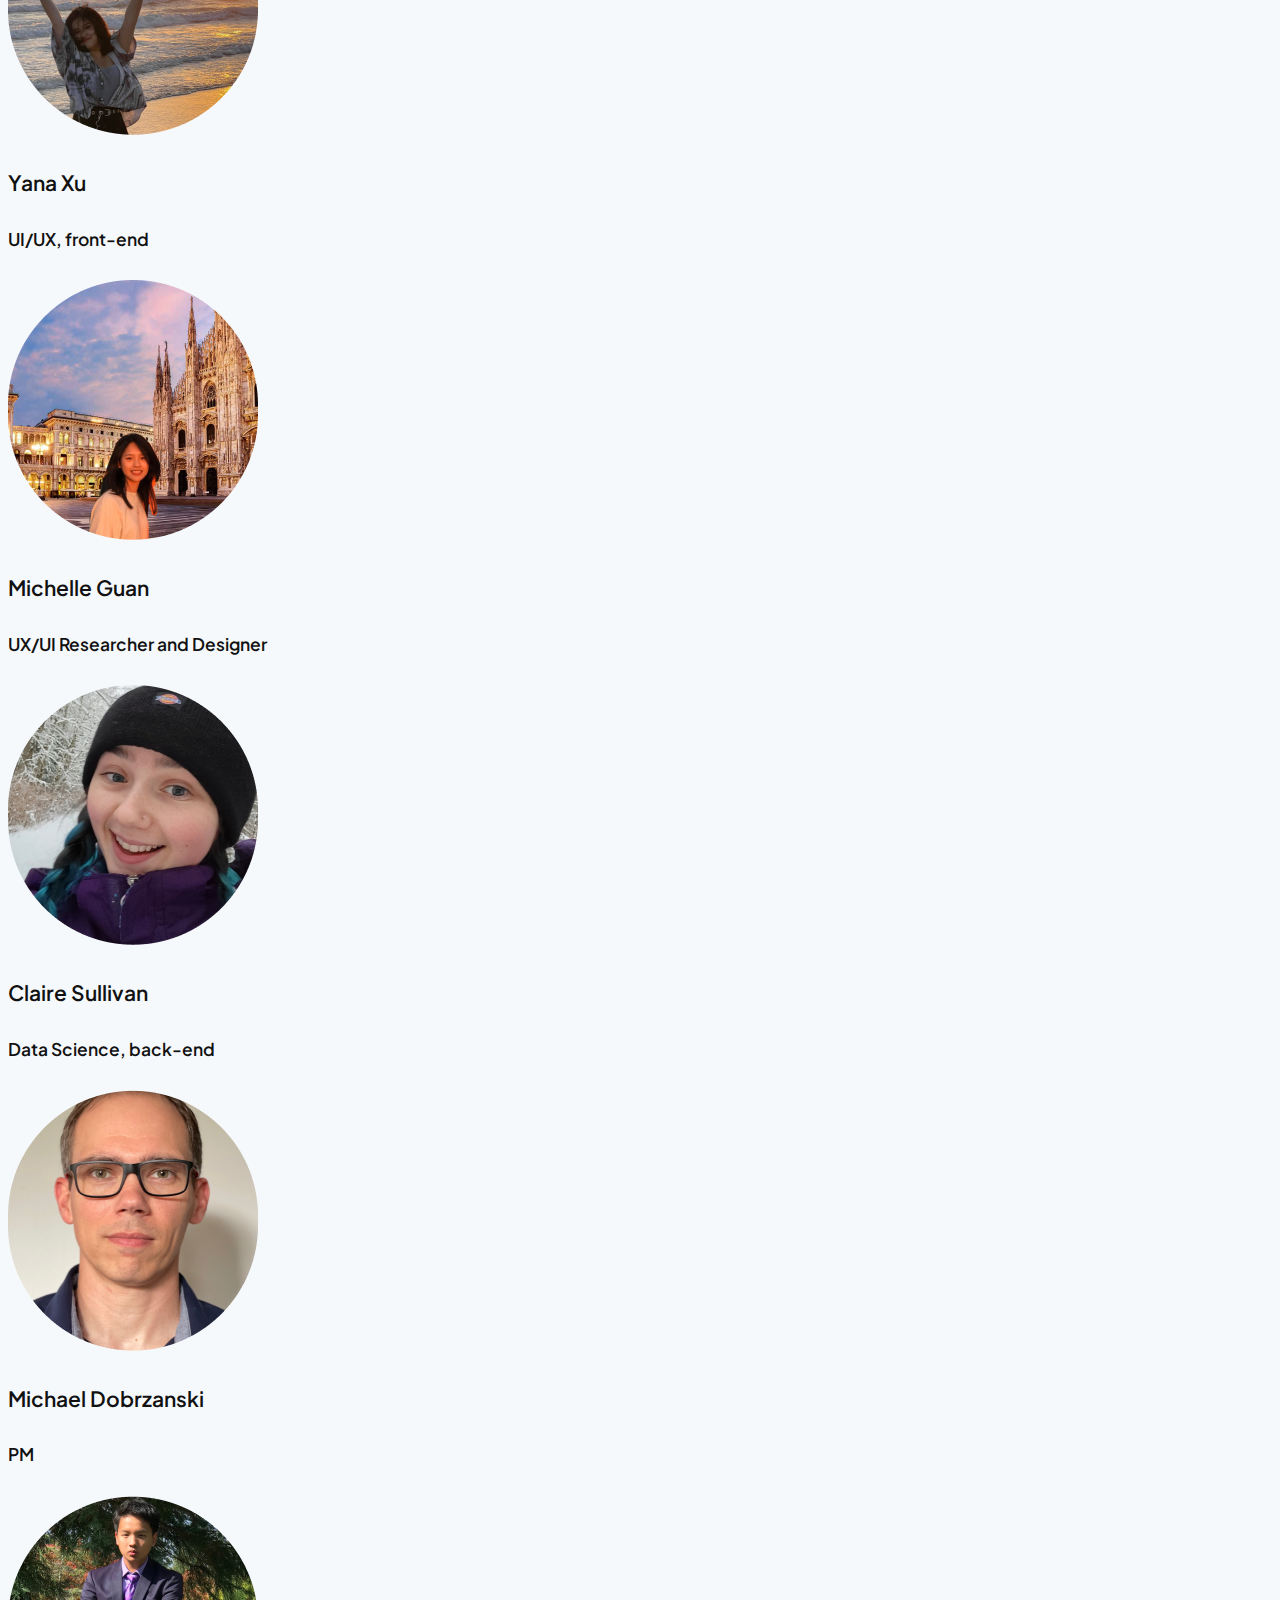
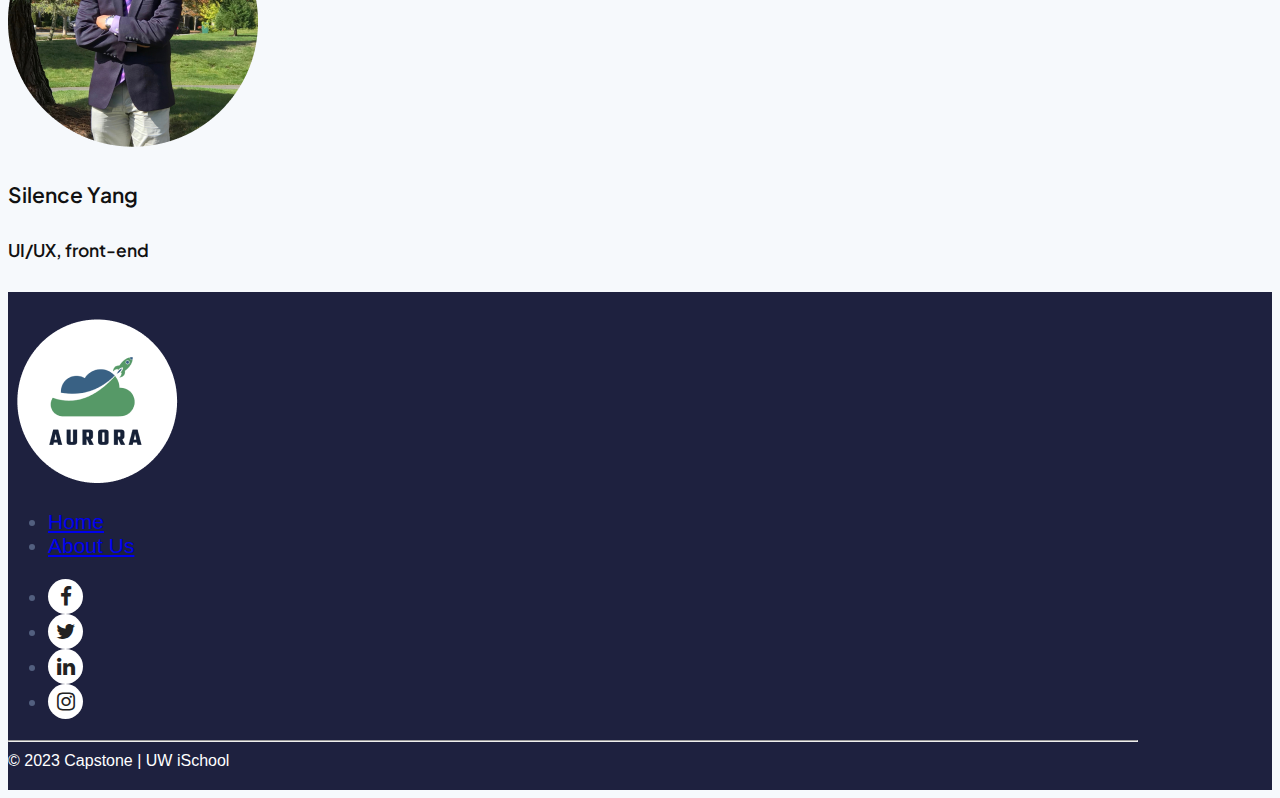
==== commit 0397b59e: "Add files via upload" ====
--- a/about.html
+++ b/about.html
@@ -114,7 +114,7 @@
 
             </div>
         </div>
-        <img src="assets/images/Laptop-Demo.png" >
+        <img src="assets/images/product.png" >
     </section>
 
     <section class="pt-5 pb-5">
--- a/assets/css/style.css
+++ b/assets/css/style.css
@@ -755,4 +755,270 @@
 
 .run-image {
     margin-bottom: 120px; /* Adjust the value according to your needs */
-}+}
+
+* {
+	box-sizing: border-box;
+  }
+  
+  html {
+	font-size: 14px;
+  }
+  
+  body {
+	background: #f6f9fc;
+	font-family: "Open Sans", sans-serif;
+	color: #525f7f;
+  }
+  
+  h21 {
+	margin: 5%;
+	text-align: center;
+	font-size: 2.8rem;
+	font-weight: 100;
+  }
+  
+  h1 {
+	margin: 4%;
+	text-align: center;
+	font-size: 2rem;
+	font-weight: 10;
+	top: 0;
+  }
+  
+  .timeline {
+	display: flex;
+	flex-direction: column;
+	margin: 20px auto;
+	position: relative;
+  }
+  .timeline__event {
+	margin-bottom: 20px;
+	position: relative;
+	display: flex;
+	margin: 20px 0;
+	border-radius: 6px;
+	align-self: center;
+	width: 50vw;
+  }
+  .timeline__event:nth-child(2n+1) {
+	flex-direction: row-reverse;
+  }
+  .timeline__event:nth-child(2n+1) .timeline__event__date {
+	border-radius: 0 6px 6px 0;
+  }
+  .timeline__event:nth-child(2n+1) .timeline__event__content {
+	border-radius: 6px 0 0 6px;
+  }
+  .timeline__event:nth-child(2n+1) .timeline__event__icon:before {
+	content: "";
+	width: 2px;
+	height: 100%;
+	background: #f6a4ec;
+	position: absolute;
+	top: 0%;
+	left: 50%;
+	right: auto;
+	z-index: -1;
+	transform: translateX(-50%);
+	-webkit-animation: fillTop 2s forwards 4s ease-in-out;
+			animation: fillTop 2s forwards 4s ease-in-out;
+  }
+  .timeline__event:nth-child(2n+1) .timeline__event__icon:after {
+	content: "";
+	width: 100%;
+	height: 2px;
+	background: #f6a4ec;
+	position: absolute;
+	right: 0;
+	z-index: -1;
+	top: 50%;
+	left: auto;
+	transform: translateY(-50%);
+	-webkit-animation: fillLeft 2s forwards 4s ease-in-out;
+			animation: fillLeft 2s forwards 4s ease-in-out;
+  }
+  .timeline__event__title {
+	font-size: 1.2rem;
+	line-height: 1.4;
+	text-transform: uppercase;
+	font-weight: 600;
+	color: #9251ac;
+	letter-spacing: 1.5px;
+  }
+  .timeline__event__content {
+	padding: 20px;
+	box-shadow: 0 30px 60px -12px rgba(50, 50, 93, 0.25), 0 18px 36px -18px rgba(0, 0, 0, 0.3), 0 -12px 36px -8px rgba(0, 0, 0, 0.025);
+	background: #fff;
+	width: calc(40vw - 84px);
+	border-radius: 0 6px 6px 0;
+  }
+  .timeline__event__date {
+	color: #f6a4ec;
+	font-size: 1.5rem;
+	font-weight: 600;
+	background: #9251ac;
+	display: flex;
+	align-items: center;
+	justify-content: center;
+	white-space: nowrap;
+	padding: 0 20px;
+	border-radius: 6px 0 0 6px;
+  }
+  .timeline__event__icon {
+	display: flex;
+	align-items: center;
+	justify-content: center;
+	color: #9251ac;
+	padding: 20px;
+	align-self: center;
+	margin: 0 20px;
+	background: #f6a4ec;
+	border-radius: 100%;
+	width: 40px;
+	box-shadow: 0 30px 60px -12px rgba(50, 50, 93, 0.25), 0 18px 36px -18px rgba(0, 0, 0, 0.3), 0 -12px 36px -8px rgba(0, 0, 0, 0.025);
+	padding: 40px;
+	height: 40px;
+	position: relative;
+  }
+  .timeline__event__icon i {
+	font-size: 32px;
+  }
+  .timeline__event__icon:before {
+	content: "";
+	width: 2px;
+	height: 100%;
+	background: #f6a4ec;
+	position: absolute;
+	top: 0%;
+	z-index: -1;
+	left: 50%;
+	transform: translateX(-50%);
+	-webkit-animation: fillTop 2s forwards 4s ease-in-out;
+			animation: fillTop 2s forwards 4s ease-in-out;
+  }
+  .timeline__event__icon:after {
+	content: "";
+	width: 100%;
+	height: 2px;
+	background: #f6a4ec;
+	position: absolute;
+	left: 0%;
+	z-index: -1;
+	top: 50%;
+	transform: translateY(-50%);
+	-webkit-animation: fillLeftOdd 2s forwards 4s ease-in-out;
+			animation: fillLeftOdd 2s forwards 4s ease-in-out;
+  }
+  .timeline__event__description {
+	flex-basis: 100%;
+	font-size:medium;
+  }
+  .timeline__event--type2:after {
+	background: #555ac0;
+  }
+  .timeline__event--type2 .timeline__event__date {
+	color: #87bbfe;
+	background: #555ac0;
+  }
+  .timeline__event--type2:nth-child(2n+1) .timeline__event__icon:before, .timeline__event--type2:nth-child(2n+1) .timeline__event__icon:after {
+	background: #87bbfe;
+  }
+  .timeline__event--type2 .timeline__event__icon {
+	background: #87bbfe;
+	color: #555ac0;
+  }
+  .timeline__event--type2 .timeline__event__icon:before, .timeline__event--type2 .timeline__event__icon:after {
+	background: #87bbfe;
+  }
+  .timeline__event--type2 .timeline__event__title {
+	color: #555ac0;
+  }
+  .timeline__event--type3:after {
+	background: #24b47e;
+  }
+  .timeline__event--type3 .timeline__event__date {
+	color: #aff1b6;
+	background-color: #24b47e;
+  }
+  .timeline__event--type3:nth-child(2n+1) .timeline__event__icon:before, .timeline__event--type3:nth-child(2n+1) .timeline__event__icon:after {
+	background: #aff1b6;
+  }
+  .timeline__event--type3 .timeline__event__icon {
+	background: #aff1b6;
+	color: #24b47e;
+  }
+  .timeline__event--type3 .timeline__event__icon:before, .timeline__event--type3 .timeline__event__icon:after {
+	background: #aff1b6;
+  }
+  .timeline__event--type3 .timeline__event__title {
+	color: #24b47e;
+  }
+  .timeline__event:last-child .timeline__event__icon:before {
+	content: none;
+  }
+  
+  @media (max-width: 786px) {
+	.timeline__event {
+	  flex-direction: column;
+	  align-self: center;
+	}
+	.timeline__event__content {
+	  width: 100%;
+	}
+	.timeline__event__icon {
+	  border-radius: 6px 6px 0 0;
+	  width: 100%;
+	  margin: 0;
+	  box-shadow: none;
+	}
+	.timeline__event__icon:before, .timeline__event__icon:after {
+	  display: none;
+	}
+	.timeline__event__date {
+	  border-radius: 0;
+	  padding: 20px;
+	}
+	.timeline__event:nth-child(2n+1) {
+	  flex-direction: column;
+	  align-self: center;
+	}
+	.timeline__event:nth-child(2n+1) .timeline__event__date {
+	  border-radius: 0;
+	  padding: 20px;
+	}
+	.timeline__event:nth-child(2n+1) .timeline__event__icon {
+	  border-radius: 6px 6px 0 0;
+	  margin: 0;
+	}
+  }
+  @-webkit-keyframes fillLeft {
+	100% {
+	  right: 100%;
+	}
+  }
+  @keyframes fillLeft {
+	100% {
+	  right: 100%;
+	}
+  }
+  @-webkit-keyframes fillTop {
+	100% {
+	  top: 100%;
+	}
+  }
+  @keyframes fillTop {
+	100% {
+	  top: 100%;
+	}
+  }
+  @-webkit-keyframes fillLeftOdd {
+	100% {
+	  left: 100%;
+	}
+  }
+	@keyframes fillLeftOdd {
+	100% {
+	  left: 100%;
+	}
+  }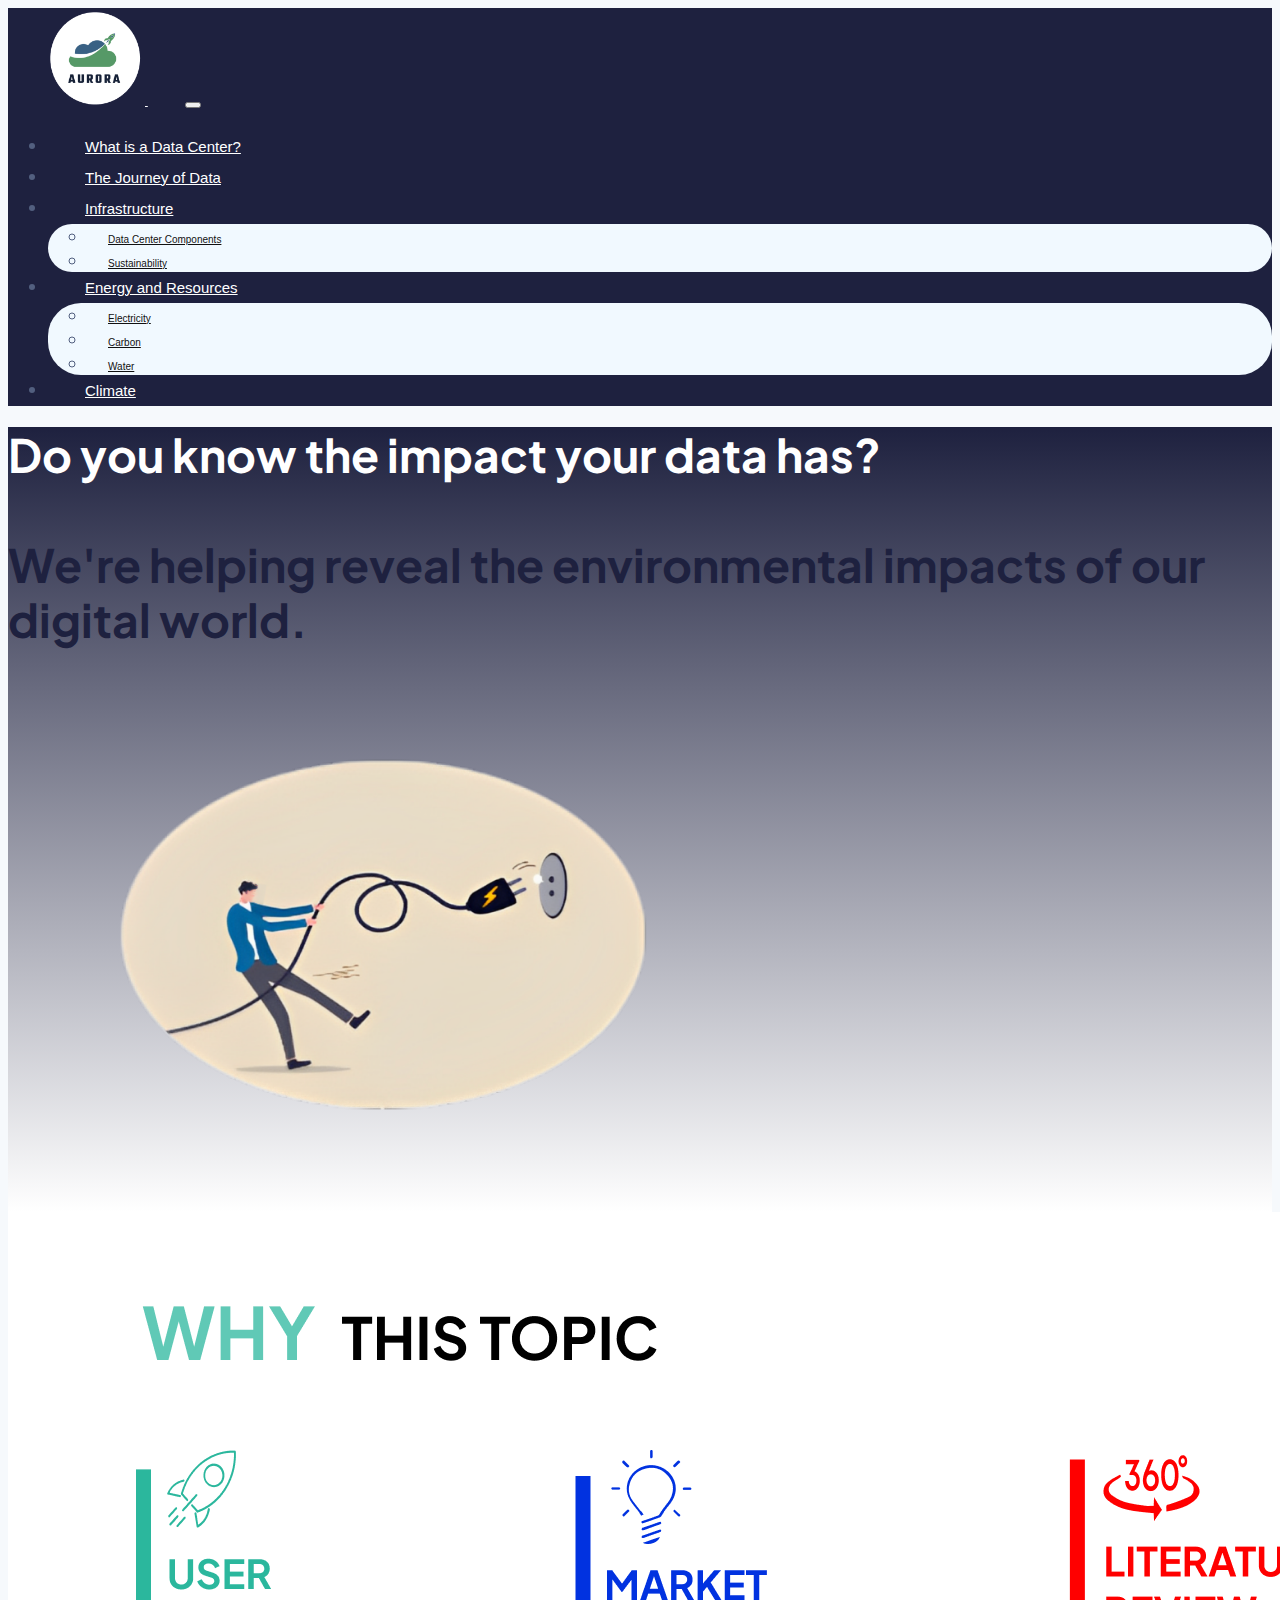
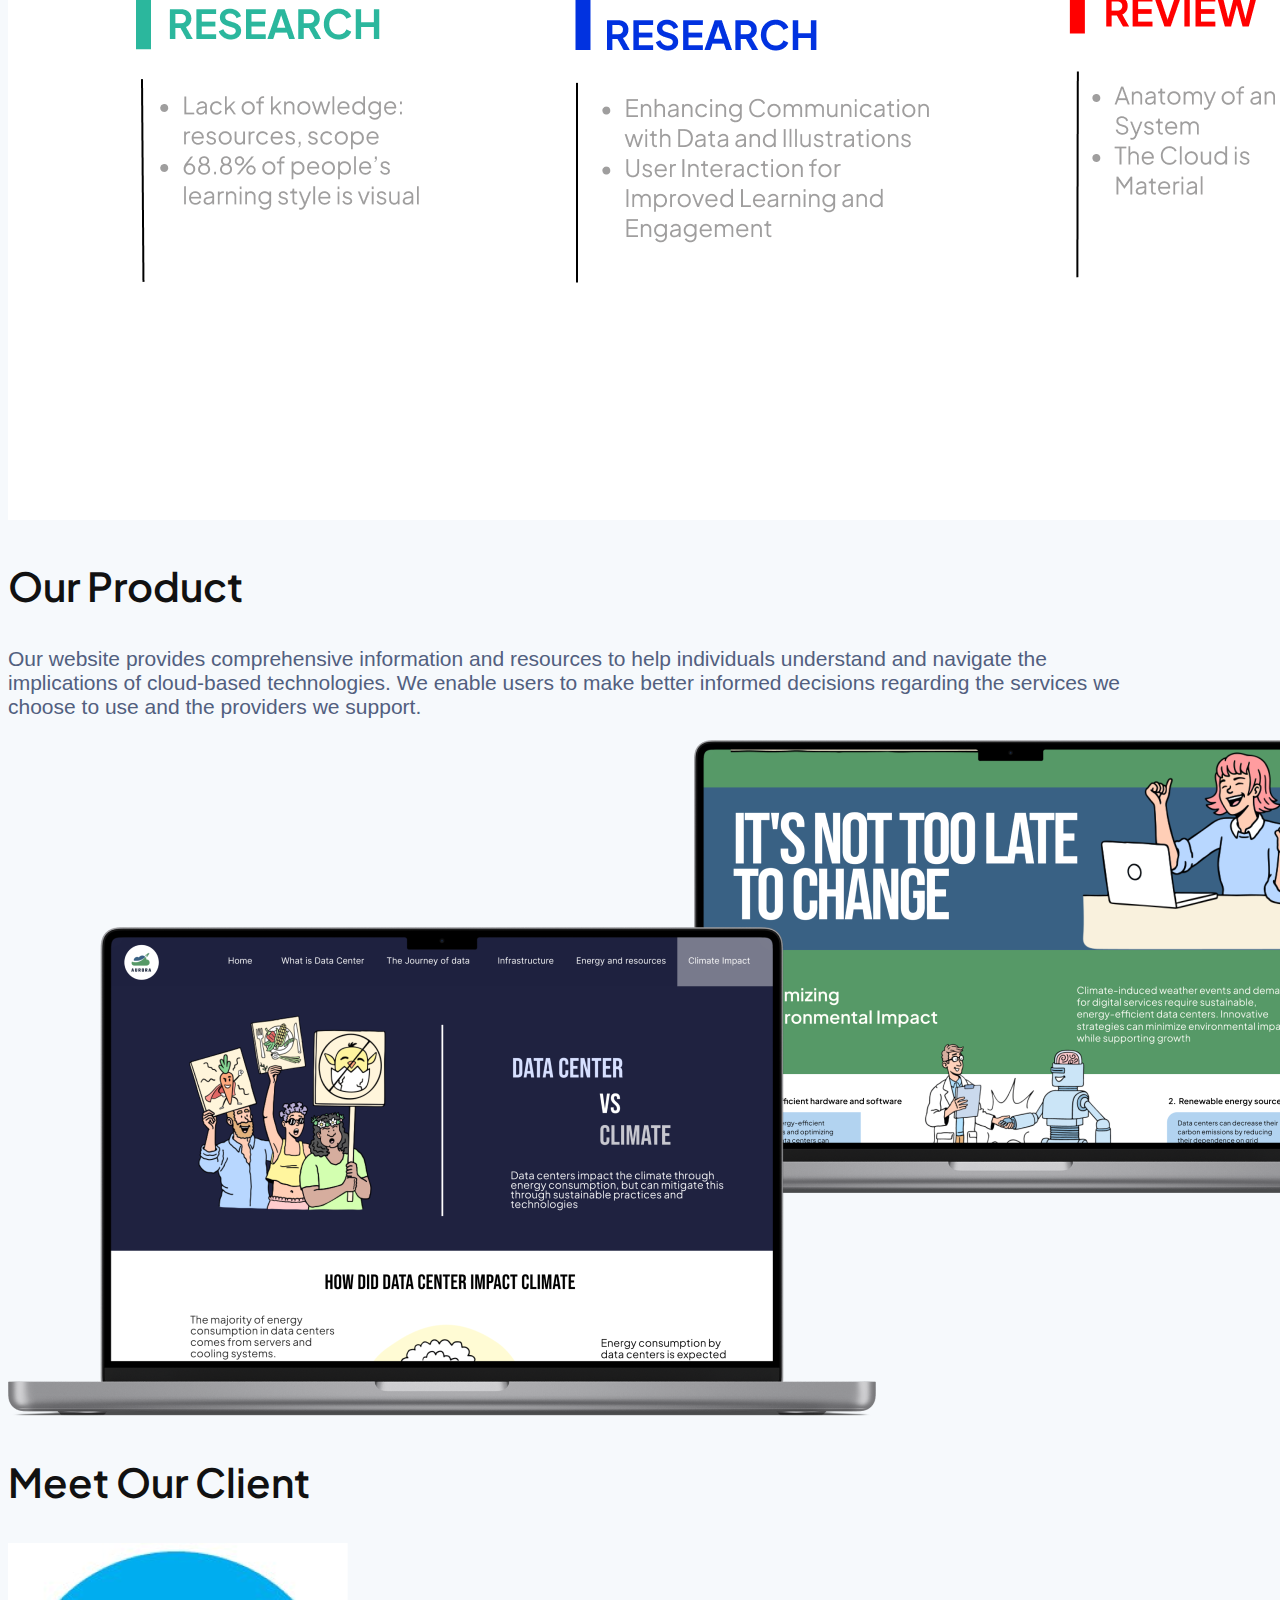
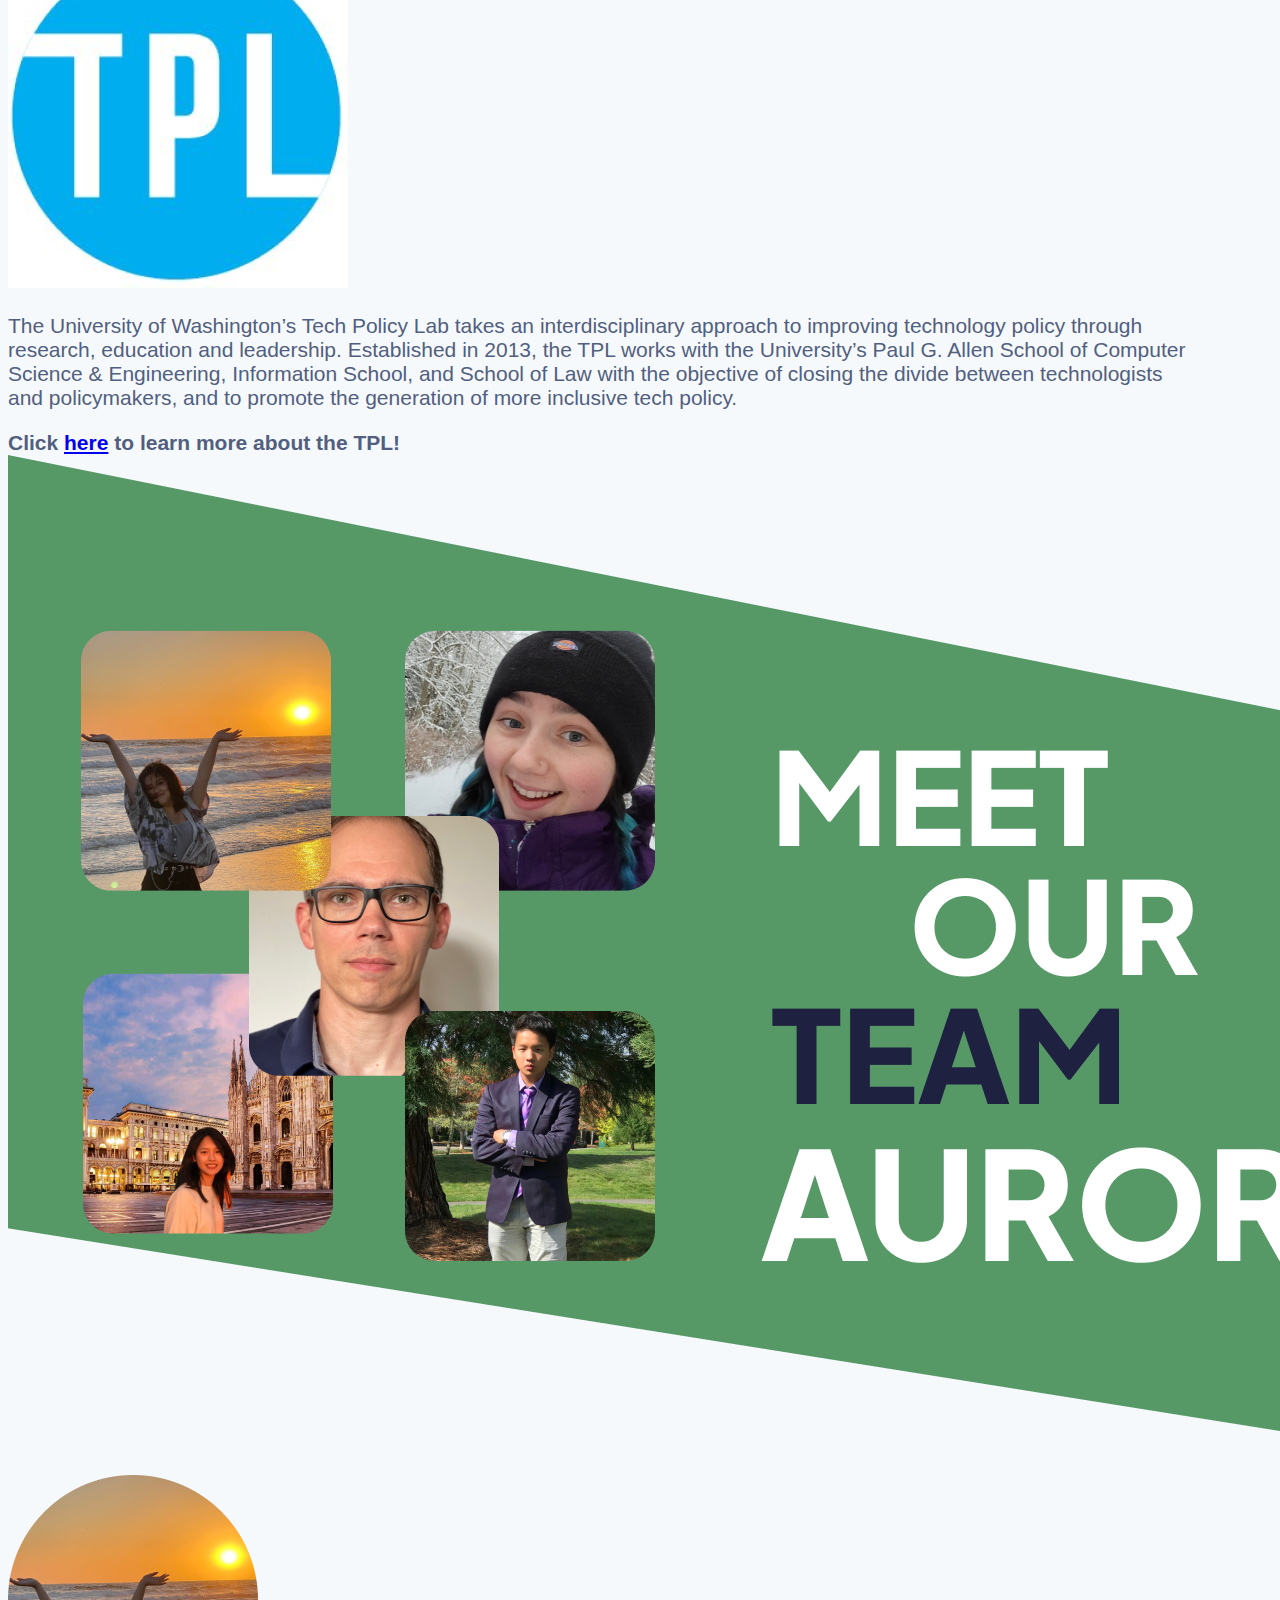
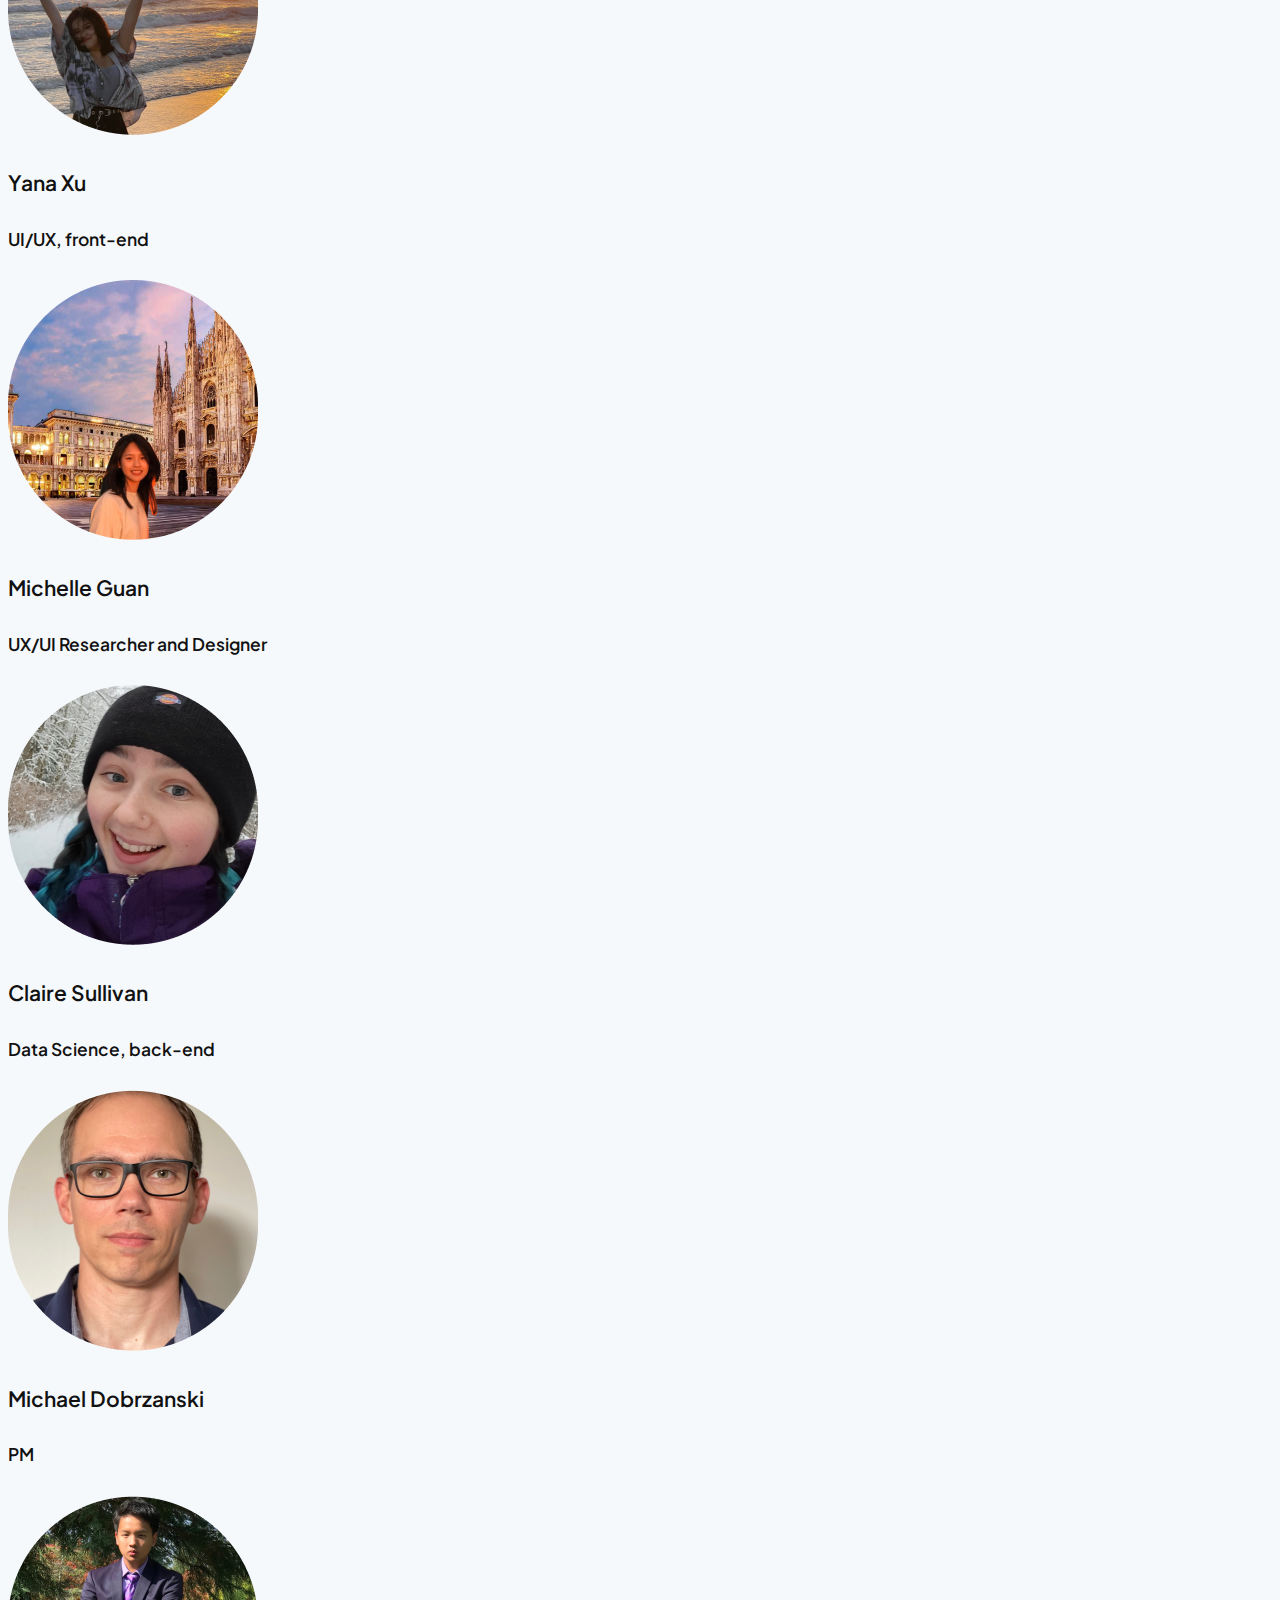
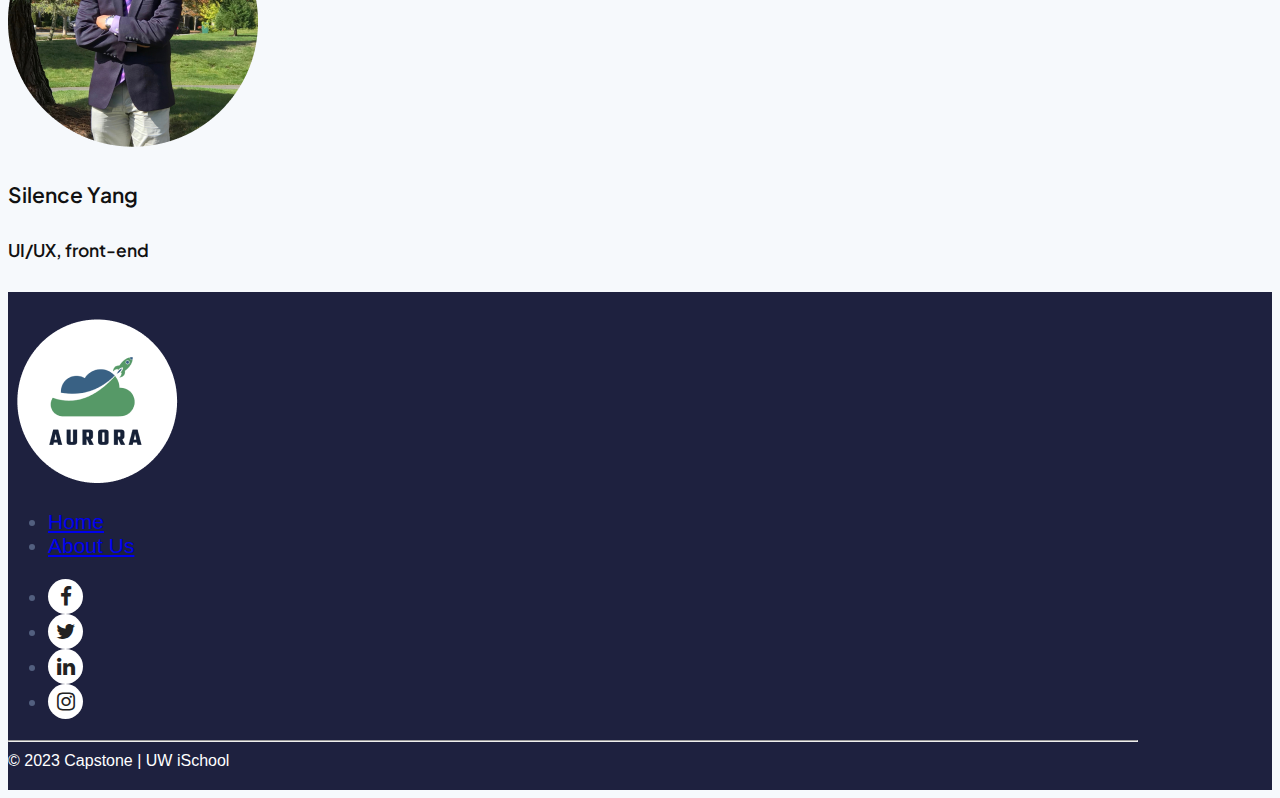
==== commit 733eb666: "data-travel edits" ====
--- a/about.html
+++ b/about.html
@@ -45,7 +45,7 @@
                                             Infrastructure
                                         </a>
                                         <ul class="dropdown-menu">
-                                            <li><a class="dropdown-item" href="infrastructure.html">Data Center Component</a></li>
+                                            <li><a class="dropdown-item" href="infrastructure.html">Data Center Components</a></li>
 
                                             <li><a class="dropdown-item" href="infrastructure.html">Sustainability</a></li>
                                         </ul>
--- a/assets/css/style.css
+++ b/assets/css/style.css
@@ -54,9 +54,9 @@
     margin: 0px 17px;
 }
 
-    .navbar a.active {
-        border-bottom: 1px solid #3170a2;
-    }
+.navbar a.active {
+    border-bottom: 1px solid #3170a2;
+}
 
 
 .navbar .navbar-brand {
@@ -66,9 +66,9 @@
     box-shadow: none;
 }
 
-    .navbar .navbar-brand:hover {
-        background: none;
-    }
+.navbar .navbar-brand:hover {
+    background: none;
+}
 
 .navbar-nav .dropdown-menu a {
     color: #111 !important;
@@ -78,10 +78,10 @@
     margin: 0px !important;
 }
 
-    .navbar-nav .dropdown-menu a:hover {
-        background: none !important;
-        color: #1E213F !important;
-    }
+.navbar-nav .dropdown-menu a:hover {
+    background: none !important;
+    color: #1E213F !important;
+}
 
 .dropdown-menu {
     background-color: #f1f9ff;
@@ -112,12 +112,12 @@
     padding: 290px 0px 280px 0px;
 }
 
-    .banner-content h1 {
-        font-size: 39px;
-        margin-bottom: 0;
-        margin-top: 0px;
-        font-weight: 400;
-    }
+.banner-content h1 {
+    font-size: 39px;
+    margin-bottom: 0;
+    margin-top: 0px;
+    font-weight: 400;
+}
 
 .title-2 {
     font-size: 42px;
@@ -184,11 +184,11 @@
 }
 
 .hs1 {
-    color: rgba(132,165,157);
+    color: rgba(132, 165, 157);
 }
 
 .hs2 {
-    color: rgb(247,191,211);
+    color: rgb(247, 191, 211);
 }
 
 .hs3 {
@@ -196,7 +196,7 @@
 }
 
 .hs4 {
-    color: rgba(245,202,195);
+    color: rgba(245, 202, 195);
 }
 
 .text-link {
@@ -248,9 +248,9 @@
     letter-spacing: -2px;
 }
 
-    .xl-head3 span {
-        font-size: 140px !important;
-    }
+.xl-head3 span {
+    font-size: 140px !important;
+}
 
 .banner-size {
     background-size: 50% !important;
@@ -266,11 +266,11 @@
     font-weight: 500;
 }
 
-    .btn-02:hover {
-        color: #fff !important;
-        background: #1E213F !important;
-        border-color: #1E213F !important;
-    }
+.btn-02:hover {
+    color: #fff !important;
+    background: #1E213F !important;
+    border-color: #1E213F !important;
+}
 
 .bg-10 {
     background: #1B2A31;
@@ -284,10 +284,10 @@
     background: #224085;
 }
 
-    .about p {
-        font-size: 18px;
-        color: white;
-    }
+.about p {
+    font-size: 18px;
+    color: white;
+}
 
 .bfont {
     font-family: 'Bebas Neue', cursive !important;
@@ -303,18 +303,18 @@
     list-style: none;
 }
 
-    .list-n1 li {
-        position: relative;
-        padding-left: 55px;
-        font-size: 16px;
-    }
-
-    .list-n1 span {
-        position: absolute;
-        font-size: 80px;
-        left: 0px;
-        top: -20px;
-    }
+.list-n1 li {
+    position: relative;
+    padding-left: 55px;
+    font-size: 16px;
+}
+
+.list-n1 span {
+    position: absolute;
+    font-size: 80px;
+    left: 0px;
+    top: -20px;
+}
 
 .lgz-title {
     font-size: 120px;
@@ -335,12 +335,12 @@
     padding: 20px 0;
 }
 
-    .footer p {
-        color: #fff;
-        margin: 0;
-        padding: 0;
-        font-size: 16px;
-    }
+.footer p {
+    color: #fff;
+    margin: 0;
+    padding: 0;
+    font-size: 16px;
+}
 
 .social-footer a {
     display: inline-block;
@@ -353,10 +353,10 @@
     line-height: 35px;
 }
 
-    .social-footer a:hover {
-        background: white;
-        color: #fff;
-    }
+.social-footer a:hover {
+    background: white;
+    color: #fff;
+}
 
 
 .fo-links a {
@@ -431,8 +431,8 @@
     border-radius: 10px;
 }
 
-.box-clients p{
-    font-size:18px
+.box-clients p {
+    font-size: 18px
 }
 
 .title-4 {
@@ -452,13 +452,13 @@
     padding: 20px 20px;
 }
 
-    .ab-box3 p {
-        font-size: 16px;
-    }
-
-    .ab-box3 h4 {
-        font-size: 19px;
-    }
+.ab-box3 p {
+    font-size: 16px;
+}
+
+.ab-box3 h4 {
+    font-size: 19px;
+}
 
 /**/
 
@@ -520,9 +520,9 @@
     font-size: 100px;
 }
 
-.cz-text{
-    font-weight:500;
-    font-size:21px
+.cz-text {
+    font-weight: 500;
+    font-size: 21px
 }
 
 .g-box {
@@ -536,8 +536,9 @@
     .navbar .dropdown-menu {
         min-width: 15rem;
     }
-    .g-box{
-        margin-right:90px
+
+    .g-box {
+        margin-right: 90px
     }
 
     .m-up {
@@ -556,9 +557,9 @@
 }
 
 @media(min-width:992px) and (max-width:1200px) {
-   .navbar a {
+    .navbar a {
         font-size: 13px;
-    margin: 0px 4px;
+        margin: 0px 4px;
     }
 }
 
@@ -566,18 +567,19 @@
     .heading2 {
         font-size: 31px;
     }
-        .lgz-title {
-    font-size: 50px;
-    line-height: 1.1;
-}
+
+    .lgz-title {
+        font-size: 50px;
+        line-height: 1.1;
+    }
 
     .ab-box {
         padding: 50px 30px;
     }
 
-        .ab-box h4 {
-            font-size: 36px;
-        }
+    .ab-box h4 {
+        font-size: 36px;
+    }
 }
 
 @media(min-width:992px) {
@@ -672,9 +674,9 @@
     }
 
     .lgz-title {
-    font-size: 50px;
-    line-height: 1.1;
-}
+        font-size: 50px;
+        line-height: 1.1;
+    }
 
     .title-4 {
         font-size: 30px;
@@ -728,13 +730,14 @@
         letter-spacing: 0px !important;
     }
 
-        .xl-head3 span {
-            font-size: 60px !important;
-        }
+    .xl-head3 span {
+        font-size: 60px !important;
+    }
 }
 
 .navbar-nav .nav-link {
-    font-size: 15px; /* Adjust the font size to your preference */
+    font-size: 15px;
+    /* Adjust the font size to your preference */
 }
 
 .navbar-nav .nav-link {
@@ -754,271 +757,320 @@
 }
 
 .run-image {
-    margin-bottom: 120px; /* Adjust the value according to your needs */
+    margin-bottom: 120px;
+    /* Adjust the value according to your needs */
 }
 
 * {
-	box-sizing: border-box;
-  }
-  
-  html {
-	font-size: 14px;
-  }
-  
-  body {
-	background: #f6f9fc;
-	font-family: "Open Sans", sans-serif;
-	color: #525f7f;
-  }
-  
-  h21 {
-	margin: 5%;
-	text-align: center;
-	font-size: 2.8rem;
-	font-weight: 100;
-  }
-  
-  h1 {
-	margin: 4%;
-	text-align: center;
-	font-size: 2rem;
-	font-weight: 10;
-	top: 0;
-  }
-  
-  .timeline {
-	display: flex;
-	flex-direction: column;
-	margin: 20px auto;
-	position: relative;
-  }
-  .timeline__event {
-	margin-bottom: 20px;
-	position: relative;
-	display: flex;
-	margin: 20px 0;
-	border-radius: 6px;
-	align-self: center;
-	width: 50vw;
-  }
-  .timeline__event:nth-child(2n+1) {
-	flex-direction: row-reverse;
-  }
-  .timeline__event:nth-child(2n+1) .timeline__event__date {
-	border-radius: 0 6px 6px 0;
-  }
-  .timeline__event:nth-child(2n+1) .timeline__event__content {
-	border-radius: 6px 0 0 6px;
-  }
-  .timeline__event:nth-child(2n+1) .timeline__event__icon:before {
-	content: "";
-	width: 2px;
-	height: 100%;
-	background: #f6a4ec;
-	position: absolute;
-	top: 0%;
-	left: 50%;
-	right: auto;
-	z-index: -1;
-	transform: translateX(-50%);
-	-webkit-animation: fillTop 2s forwards 4s ease-in-out;
-			animation: fillTop 2s forwards 4s ease-in-out;
-  }
-  .timeline__event:nth-child(2n+1) .timeline__event__icon:after {
-	content: "";
-	width: 100%;
-	height: 2px;
-	background: #f6a4ec;
-	position: absolute;
-	right: 0;
-	z-index: -1;
-	top: 50%;
-	left: auto;
-	transform: translateY(-50%);
-	-webkit-animation: fillLeft 2s forwards 4s ease-in-out;
-			animation: fillLeft 2s forwards 4s ease-in-out;
-  }
-  .timeline__event__title {
-	font-size: 1.2rem;
-	line-height: 1.4;
-	text-transform: uppercase;
-	font-weight: 600;
-	color: #9251ac;
-	letter-spacing: 1.5px;
-  }
-  .timeline__event__content {
-	padding: 20px;
-	box-shadow: 0 30px 60px -12px rgba(50, 50, 93, 0.25), 0 18px 36px -18px rgba(0, 0, 0, 0.3), 0 -12px 36px -8px rgba(0, 0, 0, 0.025);
-	background: #fff;
-	width: calc(40vw - 84px);
-	border-radius: 0 6px 6px 0;
-  }
-  .timeline__event__date {
-	color: #f6a4ec;
-	font-size: 1.5rem;
-	font-weight: 600;
-	background: #9251ac;
-	display: flex;
-	align-items: center;
-	justify-content: center;
-	white-space: nowrap;
-	padding: 0 20px;
-	border-radius: 6px 0 0 6px;
-  }
-  .timeline__event__icon {
-	display: flex;
-	align-items: center;
-	justify-content: center;
-	color: #9251ac;
-	padding: 20px;
-	align-self: center;
-	margin: 0 20px;
-	background: #f6a4ec;
-	border-radius: 100%;
-	width: 40px;
-	box-shadow: 0 30px 60px -12px rgba(50, 50, 93, 0.25), 0 18px 36px -18px rgba(0, 0, 0, 0.3), 0 -12px 36px -8px rgba(0, 0, 0, 0.025);
-	padding: 40px;
-	height: 40px;
-	position: relative;
-  }
-  .timeline__event__icon i {
-	font-size: 32px;
-  }
-  .timeline__event__icon:before {
-	content: "";
-	width: 2px;
-	height: 100%;
-	background: #f6a4ec;
-	position: absolute;
-	top: 0%;
-	z-index: -1;
-	left: 50%;
-	transform: translateX(-50%);
-	-webkit-animation: fillTop 2s forwards 4s ease-in-out;
-			animation: fillTop 2s forwards 4s ease-in-out;
-  }
-  .timeline__event__icon:after {
-	content: "";
-	width: 100%;
-	height: 2px;
-	background: #f6a4ec;
-	position: absolute;
-	left: 0%;
-	z-index: -1;
-	top: 50%;
-	transform: translateY(-50%);
-	-webkit-animation: fillLeftOdd 2s forwards 4s ease-in-out;
-			animation: fillLeftOdd 2s forwards 4s ease-in-out;
-  }
-  .timeline__event__description {
-	flex-basis: 100%;
-	font-size:medium;
-  }
-  .timeline__event--type2:after {
-	background: #555ac0;
-  }
-  .timeline__event--type2 .timeline__event__date {
-	color: #87bbfe;
-	background: #555ac0;
-  }
-  .timeline__event--type2:nth-child(2n+1) .timeline__event__icon:before, .timeline__event--type2:nth-child(2n+1) .timeline__event__icon:after {
-	background: #87bbfe;
-  }
-  .timeline__event--type2 .timeline__event__icon {
-	background: #87bbfe;
-	color: #555ac0;
-  }
-  .timeline__event--type2 .timeline__event__icon:before, .timeline__event--type2 .timeline__event__icon:after {
-	background: #87bbfe;
-  }
-  .timeline__event--type2 .timeline__event__title {
-	color: #555ac0;
-  }
-  .timeline__event--type3:after {
-	background: #24b47e;
-  }
-  .timeline__event--type3 .timeline__event__date {
-	color: #aff1b6;
-	background-color: #24b47e;
-  }
-  .timeline__event--type3:nth-child(2n+1) .timeline__event__icon:before, .timeline__event--type3:nth-child(2n+1) .timeline__event__icon:after {
-	background: #aff1b6;
-  }
-  .timeline__event--type3 .timeline__event__icon {
-	background: #aff1b6;
-	color: #24b47e;
-  }
-  .timeline__event--type3 .timeline__event__icon:before, .timeline__event--type3 .timeline__event__icon:after {
-	background: #aff1b6;
-  }
-  .timeline__event--type3 .timeline__event__title {
-	color: #24b47e;
-  }
-  .timeline__event:last-child .timeline__event__icon:before {
-	content: none;
-  }
-  
-  @media (max-width: 786px) {
-	.timeline__event {
-	  flex-direction: column;
-	  align-self: center;
-	}
-	.timeline__event__content {
-	  width: 100%;
-	}
-	.timeline__event__icon {
-	  border-radius: 6px 6px 0 0;
-	  width: 100%;
-	  margin: 0;
-	  box-shadow: none;
-	}
-	.timeline__event__icon:before, .timeline__event__icon:after {
-	  display: none;
-	}
-	.timeline__event__date {
-	  border-radius: 0;
-	  padding: 20px;
-	}
-	.timeline__event:nth-child(2n+1) {
-	  flex-direction: column;
-	  align-self: center;
-	}
-	.timeline__event:nth-child(2n+1) .timeline__event__date {
-	  border-radius: 0;
-	  padding: 20px;
-	}
-	.timeline__event:nth-child(2n+1) .timeline__event__icon {
-	  border-radius: 6px 6px 0 0;
-	  margin: 0;
-	}
-  }
-  @-webkit-keyframes fillLeft {
-	100% {
-	  right: 100%;
-	}
-  }
-  @keyframes fillLeft {
-	100% {
-	  right: 100%;
-	}
-  }
-  @-webkit-keyframes fillTop {
-	100% {
-	  top: 100%;
-	}
-  }
-  @keyframes fillTop {
-	100% {
-	  top: 100%;
-	}
-  }
-  @-webkit-keyframes fillLeftOdd {
-	100% {
-	  left: 100%;
-	}
-  }
-	@keyframes fillLeftOdd {
-	100% {
-	  left: 100%;
-	}
-  }+    box-sizing: border-box;
+}
+
+html {
+    font-size: 14px;
+}
+
+body {
+    background: #f6f9fc;
+    font-family: "Open Sans", sans-serif;
+    color: #525f7f;
+}
+
+h21 {
+    margin: 5%;
+    text-align: center;
+    font-size: 2.8rem;
+    font-weight: 100;
+}
+
+h1 {
+    margin: 4%;
+    text-align: center;
+    font-size: 2rem;
+    font-weight: 10;
+    top: 0;
+}
+
+.timeline {
+    display: flex;
+    flex-direction: column;
+    margin: 20px auto;
+    position: relative;
+}
+
+.timeline__event {
+    margin-bottom: 20px;
+    position: relative;
+    display: flex;
+    margin: 20px 0;
+    border-radius: 6px;
+    align-self: center;
+    width: 50vw;
+}
+
+.timeline__event:nth-child(2n+1) {
+    flex-direction: row-reverse;
+}
+
+.timeline__event:nth-child(2n+1) .timeline__event__date {
+    border-radius: 0 6px 6px 0;
+}
+
+.timeline__event:nth-child(2n+1) .timeline _event _content {
+    border-radius: 6px 0 0 6px;
+}
+
+.timeline__event:nth-child(2n+1) .timeline__event__icon:before {
+    content: "";
+    width: 2px;
+    height: 100%;
+    background: #f6a4ec;
+    position: absolute;
+    top: 0%;
+    left: 50%;
+    right: auto;
+    z-index: -1;
+    transform: translateX(-50%);
+    -webkit-animation: fillTop 2s forwards 4s ease-in-out;
+    animation: fillTop 2s forwards 4s ease-in-out;
+}
+
+.timeline__event:nth-child(2n+1) .timeline__event__icon:after {
+    content: "";
+    width: 100%;
+    height: 2px;
+    background: #f6a4ec;
+    position: absolute;
+    right: 0;
+    z-index: -1;
+    top: 50%;
+    left: auto;
+    transform: translateY(-50%);
+    -webkit-animation: fillLeft 2s forwards 4s ease-in-out;
+    animation: fillLeft 2s forwards 4s ease-in-out;
+}
+
+.timeline__event__title {
+    font-size: 1.2rem;
+    line-height: 1.4;
+    text-transform: uppercase;
+    font-weight: 600;
+    color: #9251ac;
+    letter-spacing: 1.5px;
+}
+
+.timeline__event__content {
+    padding: 20px;
+    box-shadow: 0 30px 60px -12px rgba(50, 50, 93, 0.25), 0 18px 36px -18px rgba(0, 0, 0, 0.3), 0 -12px 36px -8px rgba(0, 0, 0, 0.025);
+    background: #fff;
+    width: calc(40vw - 84px);
+    border-radius: 0 6px 6px 0;
+}
+
+.timeline__event__date {
+    color: #f6a4ec;
+    font-size: 1.5rem;
+    font-weight: 600;
+    background: #9251ac;
+    display: flex;
+    align-items: center;
+    justify-content: center;
+    white-space: nowrap;
+    padding: 0 20px;
+    border-radius: 6px 0 0 6px;
+}
+
+.timeline__event__icon {
+    display: flex;
+    align-items: center;
+    justify-content: center;
+    color: #9251ac;
+    padding: 20px;
+    align-self: center;
+    margin: 0 20px;
+    background: #f6a4ec;
+    border-radius: 100%;
+    width: 40px;
+    box-shadow: 0 30px 60px -12px rgba(50, 50, 93, 0.25), 0 18px 36px -18px rgba(0, 0, 0, 0.3), 0 -12px 36px -8px rgba(0, 0, 0, 0.025);
+    padding: 40px;
+    height: 40px;
+    position: relative;
+}
+
+.timeline__event__icon i {
+    font-size: 32px;
+}
+
+.timeline__event__icon:before {
+    content: "";
+    width: 2px;
+    height: 100%;
+    background: #f6a4ec;
+    position: absolute;
+    top: 0%;
+    z-index: -1;
+    left: 50%;
+    transform: translateX(-50%);
+    -webkit-animation: fillTop 2s forwards 4s ease-in-out;
+    animation: fillTop 2s forwards 4s ease-in-out;
+}
+
+.timeline__event__icon:after {
+    content: "";
+    width: 100%;
+    height: 2px;
+    background: #f6a4ec;
+    position: absolute;
+    left: 0%;
+    z-index: -1;
+    top: 50%;
+    transform: translateY(-50%);
+    -webkit-animation: fillLeftOdd 2s forwards 4s ease-in-out;
+    animation: fillLeftOdd 2s forwards 4s ease-in-out;
+}
+
+.timeline__event__description {
+    flex-basis: 100%;
+    font-size: medium;
+}
+
+.timeline__event--type2:after {
+    background: #555ac0;
+}
+
+.timeline__event--type2 .timeline__event__date {
+    color: #87bbfe;
+    background: #555ac0;
+}
+
+.timeline__event--type2:nth-child(2n+1) .timeline__event__icon:before,
+.timeline__event--type2:nth-child(2n+1) .timeline__event__icon:after {
+    background: #87bbfe;
+}
+
+.timeline__event--type2 .timeline__event__icon {
+    background: #87bbfe;
+    color: #555ac0;
+}
+
+.timeline__event--type2 .timeline__event__icon:before,
+.timeline__event--type2 .timeline__event__icon:after {
+    background: #87bbfe;
+}
+
+.timeline__event--type2 .timeline__event__title {
+    color: #555ac0;
+}
+
+.timeline__event--type3:after {
+    background: #24b47e;
+}
+
+.timeline__event--type3 .timeline__event__date {
+    color: #aff1b6;
+    background-color: #24b47e;
+}
+
+.timeline__event--type3:nth-child(2n+1) .timeline__event__icon:before,
+.timeline__event--type3:nth-child(2n+1) .timeline__event__icon:after {
+    background: #aff1b6;
+}
+
+.timeline__event--type3 .timeline__event__icon {
+    background: #aff1b6;
+    color: #24b47e;
+}
+
+.timeline__event--type3 .timeline__event__icon:before,
+.timeline__event--type3 .timeline__event__icon:after {
+    background: #aff1b6;
+}
+
+.timeline__event--type3 .timeline__event__title {
+    color: #24b47e;
+}
+
+.timeline__event:last-child .timeline__event__icon:before {
+    content: none;
+}
+
+@media (max-width: 786px) {
+    .timeline__event {
+        flex-direction: column;
+        align-self: center;
+    }
+
+    .timeline__event__content {
+        width: 100%;
+    }
+
+    .timeline__event__icon {
+        border-radius: 6px 6px 0 0;
+        width: 100%;
+        margin: 0;
+        box-shadow: none;
+    }
+
+    .timeline__event__icon:before,
+    .timeline__event__icon:after {
+        display: none;
+    }
+
+    .timeline__event__date {
+        border-radius: 0;
+        padding: 20px;
+    }
+
+    .timeline__event:nth-child(2n+1) {
+        flex-direction: column;
+        align-self: center;
+    }
+
+    .timeline__event:nth-child(2n+1) .timeline__event__date {
+        border-radius: 0;
+        padding: 20px;
+    }
+
+    .timeline__event:nth-child(2n+1) .timeline__event__icon {
+        border-radius: 6px 6px 0 0;
+        margin: 0;
+        /* content: 2n+1; */
+    }
+}
+
+
+
+@-webkit-keyframes fillLeft {
+    100% {
+        right: 100%;
+    }
+}
+
+@keyframes fillLeft {
+    100% {
+        right: 100%;
+    }
+}
+
+@-webkit-keyframes fillTop {
+    100% {
+        top: 100%;
+    }
+}
+
+@keyframes fillTop {
+    100% {
+        top: 100%;
+    }
+}
+
+@-webkit-keyframes fillLeftOdd {
+    100% {
+        left: 100%;
+    }
+}
+
+@keyframes fillLeftOdd {
+    100% {
+        left: 100%;
+    }
+}